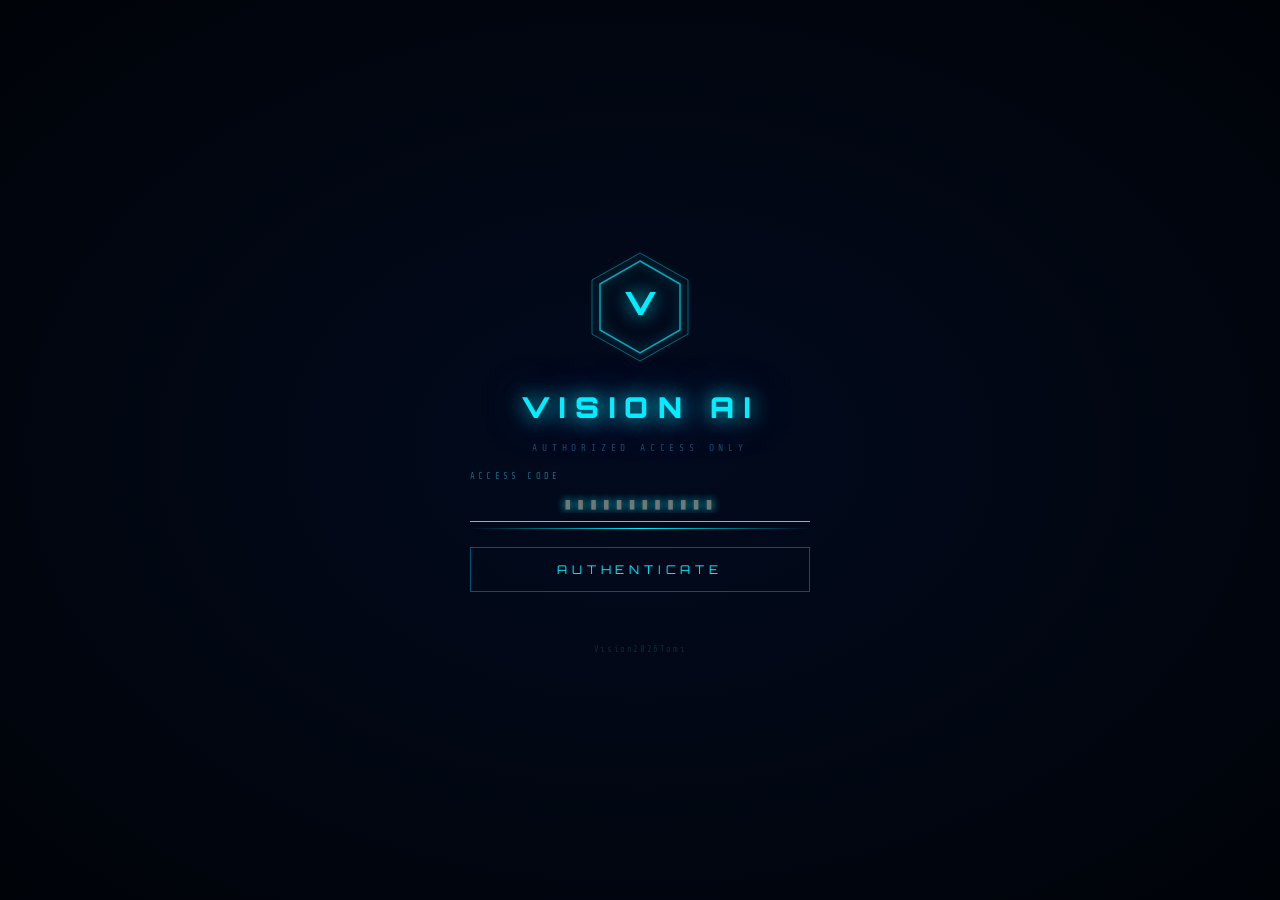
==== index.html @ b01fca4a "Vision AI v3.0" ====
<!DOCTYPE html>
<html lang="en">
<head>
<meta charset="UTF-8"/>
<meta name="viewport" content="width=device-width,initial-scale=1"/>
<meta name="theme-color" content="#00eeff"/>
<title>VISION AI — JARVIS</title>
<link rel="manifest" href="/manifest.json"/>
<link rel="preconnect" href="https://fonts.googleapis.com"/>
<link href="https://fonts.googleapis.com/css2?family=Orbitron:wght@400;700;900&family=Share+Tech+Mono&display=swap" rel="stylesheet"/>
<link rel="stylesheet" href="style.css"/>
</head>
<body>

<!-- LOCK SCREEN -->
<div id="lockScreen" class="lock">
  <canvas id="lockCanvas" class="lock-canvas"></canvas>
  <div class="lock-content">
    <div class="lock-hex-ring">
      <svg viewBox="0 0 120 120" width="120" height="120">
        <polygon points="60,6 108,33 108,87 60,114 12,87 12,33" fill="none" stroke="#00eeff" stroke-width="1" opacity="0.4"/>
        <polygon points="60,14 100,37 100,83 60,106 20,83 20,37" fill="none" stroke="#00eeff" stroke-width="1.5" opacity="0.7" style="filter:drop-shadow(0 0 6px #00eeff)"/>
        <text x="60" y="68" text-anchor="middle" fill="#00eeff" font-size="32" font-family="Orbitron" font-weight="900" style="filter:drop-shadow(0 0 10px #00eeff)">V</text>
      </svg>
    </div>
    <div class="lock-title">VISION AI</div>
    <div class="lock-sub">AUTHORIZED ACCESS ONLY</div>
    <div class="lock-field">
      <div class="lock-field-label">ACCESS CODE</div>
      <input type="password" id="codeInput" placeholder="▮▮▮▮▮▮▮▮▮▮▮▮" maxlength="20" onkeydown="if(event.key==='Enter')checkCode()"/>
      <div class="lock-field-line"></div>
    </div>
    <button class="lock-btn" onclick="checkCode()">
      <span class="lock-btn-text">AUTHENTICATE</span>
      <div class="lock-btn-scan"></div>
    </button>
    <div class="lock-error" id="lockError"></div>
    <div class="lock-hint">Vision2026Tomi</div>
  </div>
</div>

<!-- MAIN APP -->
<div id="app" class="app" style="display:none">

  <!-- Animated background -->
  <canvas id="bgCanvas" class="bg-canvas"></canvas>
  <div class="bg-overlay"></div>

  <!-- TOP BAR -->
  <header class="topbar">
    <div class="topbar-left">
      <div class="topbar-logo">
        <svg viewBox="0 0 40 40" width="36" height="36">
          <polygon points="20,2 36,11 36,29 20,38 4,29 4,11" fill="none" stroke="#00eeff" stroke-width="1.5" style="filter:drop-shadow(0 0 4px #00eeff)"/>
          <text x="20" y="26" text-anchor="middle" fill="#00eeff" font-size="14" font-family="Orbitron" font-weight="900">V</text>
        </svg>
      </div>
      <div>
        <div class="topbar-name">VISION AI</div>
        <div class="topbar-sub">TOMILOLA UNIT // v3.0</div>
      </div>
    </div>
    <div class="topbar-center">
      <div class="topbar-clock" id="clock">00:00:00</div>
      <div class="topbar-date" id="dateDisp">---</div>
    </div>
    <div class="topbar-right">
      <div class="topbar-pill" id="aiStatus">⚡ AI ONLINE</div>
      <div class="topbar-pill green" id="micStatus">🎤 MIC READY</div>
      <div class="topbar-stat" id="tbBatt">🔋 --%</div>
      <div class="topbar-stat" id="tbLat">⚡ --ms</div>
    </div>
  </header>

  <!-- MAIN LAYOUT: 3 columns -->
  <div class="layout">

    <!-- LEFT PANEL -->
    <aside class="panel-left">

      <!-- Vision Core -->
      <div class="core-section">
        <div class="core-wrap" id="visionCore" onclick="activateVision()">
          <div class="core-ring r1"></div>
          <div class="core-ring r2"></div>
          <div class="core-ring r3"></div>
          <div class="core-body">
            <div class="core-eyes">
              <div class="eye" id="eyeL"><div class="eyelid" id="elidL"></div><div class="pupil" id="pupL"></div></div>
              <div class="eye" id="eyeR"><div class="eyelid" id="elidR"></div><div class="pupil" id="pupR"></div></div>
            </div>
            <div class="core-bars" id="waveBars">
              <span></span><span></span><span></span><span></span><span></span><span></span><span></span>
            </div>
            <div class="core-status" id="coreStatus">STANDBY</div>
          </div>
        </div>
        <div class="core-btns">
          <button class="cbtn" id="micBtn" onclick="toggleListening()" title="Mic">🎤</button>
          <button class="cbtn" id="typeBtn" onclick="toggleTyping()" title="Type">⌨</button>
          <button class="cbtn" id="muteBtn" onclick="toggleMute()" title="Mute">🔊</button>
          <button class="cbtn" onclick="openHelp()" title="Help">❓</button>
        </div>
      </div>

      <!-- Vitals -->
      <div class="card">
        <div class="card-title">◈ SYSTEM VITALS</div>
        <div class="stat-row"><span>CPU TEMP</span><span class="sv cyan" id="cpuTemp">--°C</span></div>
        <div class="bar-wrap"><div class="bar cyan" id="cpuBar" style="width:0%"></div></div>
        <div class="stat-row"><span>HAND TEMP</span><span class="sv orange" id="handTemp">--°C</span></div>
        <div class="bar-wrap"><div class="bar orange" id="handBar" style="width:0%"></div></div>
        <div class="stat-row"><span>BATTERY</span><span class="sv green" id="battPct">--%</span></div>
        <div class="bar-wrap"><div class="bar green" id="battBar" style="width:0%"></div></div>
        <div class="stat-row"><span>MEMORY</span><span class="sv purple" id="heapMem">--MB</span></div>
        <div class="bar-wrap"><div class="bar purple" id="heapBar" style="width:0%"></div></div>
      </div>

      <!-- Mouse tracker -->
      <div class="card">
        <div class="card-title">◈ INPUT TRACKER</div>
        <div class="stat-row"><span>POSITION</span><span class="sv cyan" id="mxy">0 / 0</span></div>
        <div class="stat-row"><span>VELOCITY</span><span class="sv green" id="mvel">0 px/s</span></div>
        <div class="stat-row"><span>ACTIVITY</span><span class="sv orange" id="mact">IDLE</span></div>
        <div class="radar-box">
          <div class="radar-inner">
            <div class="radar-sweep"></div>
            <div class="radar-dot" id="radarDot"></div>
            <div class="radar-ring"></div>
            <div class="radar-ring r2"></div>
          </div>
        </div>
      </div>

    </aside>

    <!-- CENTER -->
    <main class="panel-center">

      <!-- Nav tabs -->
      <nav class="nav">
        <button class="ntab active" onclick="showTab('chat',this)">💬 CHAT</button>
        <button class="ntab" onclick="showTab('mainframe',this)">⚡ MAINFRAME</button>
        <button class="ntab" onclick="showTab('homework',this)">📚 HOMEWORK</button>
        <button class="ntab" onclick="showTab('browser',this)">🌐 BROWSER</button>
        <button class="ntab" onclick="showTab('scanner',this)">📷 SCANNER</button>
        <button class="ntab" onclick="showTab('memory',this)">🧠 MEMORY</button>
        <button class="ntab" onclick="showTab('code',this)">💻 CODE</button>
        <button class="ntab" onclick="showTab('notes',this)">📝 NOTES</button>
      </nav>

      <!-- TAB: CHAT -->
      <div class="tab active" id="tab-chat">
        <div class="chat-log" id="chatMessages">
          <div class="msg system"><span class="mwho">VISION</span><span class="mtext">System initialized. Click the core or speak to begin, Tomilola.</span></div>
        </div>
        <div class="chat-bottom">
          <div class="type-area" id="typeBox" style="display:none">
            <span class="type-arrow">▶</span>
            <input type="text" id="typeInput" placeholder="Type a command to Vision..." onkeydown="if(event.key==='Enter')sendTyped()"/>
            <button class="send-btn" onclick="sendTyped()">SEND ▶</button>
          </div>
          <div class="voice-status" id="voiceHint">🎤 Click the circle or press SPACE to activate Vision</div>
        </div>
      </div>

      <!-- TAB: MAINFRAME -->
      <div class="tab" id="tab-mainframe">
        <div class="mf-wrap">
          <div class="mf-top">
            <div class="mf-card"><div class="mf-label">AI ENGINE</div><div class="mf-val cyan" id="mfAI">GROQ LLAMA 3.1</div><div class="mf-sub">ONLINE</div></div>
            <div class="mf-card"><div class="mf-label">MEMORY CORE</div><div class="mf-val green" id="mfFacts">0 FACTS</div><div class="mf-sub">LEARNING</div></div>
            <div class="mf-card"><div class="mf-label">UPTIME</div><div class="mf-val orange" id="mfUptime">00:00:00</div><div class="mf-sub">ACTIVE</div></div>
            <div class="mf-card"><div class="mf-label">REQUESTS</div><div class="mf-val purple" id="mfReqs">0</div><div class="mf-sub">PROCESSED</div></div>
          </div>
          <div class="mf-mid">
            <div class="mf-panel">
              <div class="mf-panel-title">◈ LIVE DATA STREAM</div>
              <div class="mf-stream" id="mfStream"></div>
            </div>
            <div class="mf-panel">
              <div class="mf-panel-title">◈ NEURAL NETWORK</div>
              <canvas id="neuralCanvas" class="mf-canvas"></canvas>
              <div class="mf-mini-stats">
                <div class="mf-mrow"><span>NEURAL LOAD</span><span class="cyan" id="mfNeural">--</span></div>
                <div class="mf-mrow"><span>RESPONSE</span><span class="green" id="mfResp">--ms</span></div>
                <div class="mf-mrow"><span>ACCURACY</span><span class="orange">99.7%</span></div>
              </div>
            </div>
            <div class="mf-panel">
              <div class="mf-panel-title">◈ MATRIX</div>
              <canvas id="matrixCanvas" class="mf-canvas"></canvas>
            </div>
          </div>
          <div class="mf-bot">
            <div class="mf-panel">
              <div class="mf-panel-title">◈ DIAGNOSTICS</div>
              <div class="diag-grid">
                <div class="diag ok">VOICE <span>OK</span></div>
                <div class="diag ok">AI CORE <span>OK</span></div>
                <div class="diag ok">MEMORY <span>OK</span></div>
                <div class="diag ok">CAMERA <span>STANDBY</span></div>
                <div class="diag ok">NETWORK <span>ONLINE</span></div>
                <div class="diag ok">SECURITY <span>LOCKED</span></div>
              </div>
            </div>
            <div class="mf-panel">
              <div class="mf-panel-title">◈ QUICK COMMANDS</div>
              <div class="cmd-grid">
                <button class="cmd-btn" onclick="sendToVision('What time is it?')">⏰ TIME</button>
                <button class="cmd-btn" onclick="sendToVision('Tell me a joke')">😄 JOKE</button>
                <button class="cmd-btn" onclick="sendToVision('What is the weather today?')">🌤 WEATHER</button>
                <button class="cmd-btn" onclick="sendToVision('Give me a motivational quote')">💡 INSPIRE</button>
                <button class="cmd-btn" onclick="sendToVision('What can you do?')">🤖 ABILITIES</button>
                <button class="cmd-btn" onclick="sendToVision('Search for latest AI news')">🔍 NEWS</button>
              </div>
            </div>
          </div>
        </div>
      </div>

      <!-- TAB: HOMEWORK -->
      <div class="tab" id="tab-homework">
        <div class="hw-wrap">
          <div class="hw-header">
            <div class="hw-title">◈ VISION HOMEWORK AI</div>
            <div class="hw-sub">Upload image • paste text • drop file • share link</div>
          </div>
          <div class="hw-tabs">
            <button class="htab active" onclick="switchHwTab('text',this)">✏️ TYPE</button>
            <button class="htab" onclick="switchHwTab('image',this)">🖼 IMAGE</button>
            <button class="htab" onclick="switchHwTab('file',this)">📄 FILE</button>
            <button class="htab" onclick="switchHwTab('link',this)">🔗 LINK</button>
          </div>
          <div class="hw-panel active" id="hw-text">
            <textarea id="hwText" class="hw-textarea" placeholder="Paste your homework question here...&#10;Example: Solve for x: 2x + 5 = 13&#10;Example: Explain the causes of World War 1&#10;Example: Write a Python function that sorts a list"></textarea>
          </div>
          <div class="hw-panel" id="hw-image">
            <div class="hw-drop" id="hwDrop" ondrop="handleHwDrop(event)" ondragover="event.preventDefault()" onclick="$('hwImgInput').click()">
              <div class="hw-drop-icon">🖼</div>
              <div class="hw-drop-text">DROP IMAGE OR CLICK TO UPLOAD</div>
              <div class="hw-drop-sub">Take a photo of your homework — Vision will solve it</div>
              <input type="file" id="hwImgInput" accept="image/*" style="display:none" onchange="handleHwImage(event)"/>
            </div>
            <img id="hwImgPreview" style="display:none;max-width:100%;max-height:180px;border:1px solid rgba(0,200,255,0.3);margin-top:8px"/>
          </div>
          <div class="hw-panel" id="hw-file">
            <div class="hw-drop" onclick="$('hwFileInput').click()">
              <div class="hw-drop-icon">📄</div>
              <div class="hw-drop-text">CLICK TO UPLOAD FILE</div>
              <div class="hw-drop-sub">.txt .py .js .html .css .csv .json .md</div>
              <input type="file" id="hwFileInput" accept=".txt,.py,.js,.html,.css,.csv,.json,.md" style="display:none" onchange="handleHwFile(event)"/>
            </div>
            <div id="hwFileContent" class="hw-file-preview" style="display:none"></div>
          </div>
          <div class="hw-panel" id="hw-link">
            <div class="hw-link-row">
              <span>🔗</span>
              <input type="text" id="hwLink" class="hw-link-input" placeholder="Paste a URL or YouTube link..."/>
            </div>
          </div>
          <div class="hw-subjects">
            <span class="hw-subj-label">SUBJECT:</span>
            <button class="hsubj active" onclick="setSubject('auto',this)">🤖 AUTO</button>
            <button class="hsubj" onclick="setSubject('math',this)">🔢 MATH</button>
            <button class="hsubj" onclick="setSubject('science',this)">🔬 SCIENCE</button>
            <button class="hsubj" onclick="setSubject('english',this)">📖 ENGLISH</button>
            <button class="hsubj" onclick="setSubject('history',this)">🏛 HISTORY</button>
            <button class="hsubj" onclick="setSubject('code',this)">💻 CODING</button>
          </div>
          <div class="hw-actions">
            <button class="hbtn solve" onclick="solveHomework()">⚡ SOLVE</button>
            <button class="hbtn explain" onclick="explainHomework()">📖 EXPLAIN</button>
            <button class="hbtn check" onclick="checkHomework()">✅ CHECK</button>
            <button class="hbtn clear" onclick="clearHomework()">🗑 CLEAR</button>
          </div>
          <div class="hw-answer" id="hwAnswer" style="display:none">
            <div class="hw-answer-top">
              <span class="card-title">◈ VISION ANSWER</span>
              <button class="cbtn" onclick="copyAnswer()">📋 COPY</button>
              <button class="cbtn" onclick="speakAnswer()">🔊 READ</button>
            </div>
            <div id="hwAnswerText" class="hw-answer-body"></div>
          </div>
        </div>
      </div>

      <!-- TAB: BROWSER -->
      <div class="tab" id="tab-browser">
        <div class="browser-wrap">
          <div class="browser-bar">
            <button class="bbtn" onclick="browserBack()">◀</button>
            <button class="bbtn" onclick="browserForward()">▶</button>
            <button class="bbtn" onclick="browserRefresh()">⟳</button>
            <div class="url-wrap">
              <span class="url-lock">🔒</span>
              <input type="text" id="browserUrl" class="url-input" placeholder="Enter URL or search..." onkeydown="if(event.key==='Enter')browserGo()"/>
            </div>
            <button class="go-btn" onclick="browserGo()">GO</button>
          </div>
          <div class="browser-shortcuts">
            <button class="sc-btn" onclick="loadUrl('https://google.com')">Google</button>
            <button class="sc-btn" onclick="loadUrl('https://youtube.com')">YouTube</button>
            <button class="sc-btn" onclick="loadUrl('https://discord.com/app')">Discord</button>
            <button class="sc-btn" onclick="loadUrl('https://github.com')">GitHub</button>
            <button class="sc-btn" onclick="loadUrl('https://reddit.com')">Reddit</button>
            <button class="sc-btn" onclick="loadUrl('https://twitter.com')">Twitter/X</button>
          </div>
          <div class="browser-frame-wrap">
            <iframe id="browserFrame" class="browser-frame" src="about:blank" sandbox="allow-scripts allow-same-origin allow-forms allow-popups allow-top-navigation"></iframe>
            <div class="browser-blocked" id="browserBlocked" style="display:none">
              <div class="blocked-icon">🔒</div>
              <div class="blocked-title">SITE BLOCKED EMBEDDING</div>
              <div class="blocked-msg">Opening in new tab...</div>
            </div>
          </div>
        </div>
      </div>

      <!-- TAB: SCANNER -->
      <div class="tab" id="tab-scanner">
        <div class="scanner-wrap">
          <div class="scanner-view">
            <video id="cameraFeed" autoplay playsinline muted></video>
            <div class="scan-overlay">
              <div class="scan-line" id="scanLine"></div>
              <div class="sc-corner tl"></div><div class="sc-corner tr"></div>
              <div class="sc-corner bl"></div><div class="sc-corner br"></div>
              <div class="scan-cross"></div>
            </div>
            <div class="cam-off" id="camOff">SCANNER OFFLINE<br><small>Click ACTIVATE</small></div>
          </div>
          <div class="scanner-controls">
            <button class="action-btn" id="camBtn" onclick="toggleCamera()">⚡ ACTIVATE SCANNER</button>
            <button class="action-btn" onclick="analyzeScene()">🔍 ANALYZE SCENE</button>
            <button class="action-btn" onclick="captureSnapshot()">📸 SNAPSHOT</button>
          </div>
          <div class="scan-result" id="scanResult">
            <div class="card-title">◈ SCAN ANALYSIS</div>
            <p id="scanResultText">No analysis yet. Activate scanner and click Analyze Scene.</p>
          </div>
        </div>
      </div>

      <!-- TAB: MEMORY -->
      <div class="tab" id="tab-memory">
        <div class="memory-wrap">
          <div class="mem-stats-box" id="memStats">Loading memory core...</div>
          <div class="mem-facts-list" id="memFacts"></div>
        </div>
      </div>

      <!-- TAB: CODE -->
      <div class="tab" id="tab-code">
        <div class="code-wrap">
          <div class="code-toolbar">
            <span class="card-title">◈ CODE EXECUTOR</span>
            <button class="action-btn" onclick="runCode()">▶ RUN</button>
            <button class="action-btn" onclick="clearCode()">🗑 CLEAR</button>
            <button class="action-btn" onclick="askVisionCode()">🤖 ASK VISION</button>
          </div>
          <textarea id="codeEditor" class="code-editor" placeholder="# Write Python code here...&#10;print('Hello from Vision AI')&#10;result = 2 ** 32&#10;print(f'2^32 = {result}')"></textarea>
          <div class="code-out-wrap">
            <div class="card-title">◈ OUTPUT</div>
            <div id="codeOutput" class="code-output">Ready to execute...</div>
          </div>
        </div>
      </div>

      <!-- TAB: NOTES -->
      <div class="tab" id="tab-notes">
        <div class="notes-wrap">
          <div class="notes-toolbar">
            <span class="card-title">◈ VISION NOTEPAD</span>
            <button class="action-btn" onclick="saveNote()">💾 SAVE</button>
            <button class="action-btn" onclick="clearNote()">🗑 CLEAR</button>
          </div>
          <textarea id="notepad" class="notepad" placeholder="Type notes here... Vision can read these if you ask."></textarea>
        </div>
      </div>

    </main>

    <!-- RIGHT PANEL -->
    <aside class="panel-right">

      <!-- Environment -->
      <div class="card">
        <div class="card-title">◈ ENVIRONMENT</div>
        <div class="stat-row"><span>LOCATION</span><span class="sv cyan" id="loc">DETECTING</span></div>
        <div class="stat-row"><span>TIMEZONE</span><span class="sv" id="tz">--</span></div>
        <div class="stat-row"><span>SCREEN</span><span class="sv" id="scr">--</span></div>
        <div class="stat-row"><span>PLATFORM</span><span class="sv" id="plat">--</span></div>
        <div class="stat-row"><span>BROWSER</span><span class="sv" id="brow">--</span></div>
      </div>

      <!-- Network -->
      <div class="card">
        <div class="card-title">◈ NETWORK</div>
        <div class="stat-row"><span>STATUS</span><span class="sv green" id="netStat">ONLINE</span></div>
        <div class="stat-row"><span>TYPE</span><span class="sv" id="netType">--</span></div>
        <div class="stat-row"><span>LATENCY</span><span class="sv cyan" id="netLat">-- ms</span></div>
        <div class="stat-row"><span>SERVER</span><span class="sv green" id="srvStat">--</span></div>
        <canvas id="latencyCanvas" class="latency-graph"></canvas>
      </div>

      <!-- Quick actions -->
      <div class="card">
        <div class="card-title">◈ QUICK ACTIONS</div>
        <div class="qa-grid">
          <button class="qa-btn" onclick="quickAction('weather')">🌤 Weather</button>
          <button class="qa-btn" onclick="quickAction('time')">🕐 Time</button>
          <button class="qa-btn" onclick="quickAction('joke')">😄 Joke</button>
          <button class="qa-btn" onclick="quickAction('news')">📰 News</button>
          <button class="qa-btn" onclick="quickAction('math')">🔢 Math</button>
          <button class="qa-btn" onclick="quickAction('idea')">💡 Idea</button>
        </div>
      </div>

      <!-- Activity log -->
      <div class="card">
        <div class="card-title">◈ ACTIVITY LOG</div>
        <div class="log-list" id="activityLog">
          <div class="log-item">System boot complete</div>
          <div class="log-item">Vision AI initialized</div>
        </div>
      </div>

    </aside>

  </div><!-- end layout -->

  <!-- HELP PANEL -->
  <div class="help-overlay" id="helpOverlay" onclick="closeHelp()"></div>
  <div class="help-panel" id="helpPanel">
    <button class="help-close" onclick="closeHelp()">✕ CLOSE</button>
    <h2>◈ VISION COMMAND GUIDE</h2>
    <div class="hs"><h3>🎤 Voice</h3><p>Vision listens automatically after activation. Just speak.</p></div>
    <div class="hs"><h3>⌨️ Typing</h3><p>Press <b>T</b> or click ⌨ to type. Press Enter to send.</p></div>
    <div class="hs"><h3>🌐 Browser</h3><p>Built-in browser. Some sites block embedding — they open in a new tab.</p></div>
    <div class="hs"><h3>📷 Scanner</h3><p>Activate camera, then click Analyze Scene for Vision to describe what it sees.</p></div>
    <div class="hs"><h3>📚 Homework</h3><p>Upload a photo of your homework or type the question. Vision solves it.</p></div>
    <div class="hs"><h3>⌨️ Shortcuts</h3><p><b>Space</b> — activate<br><b>T</b> — type mode<br><b>M</b> — mute<br><b>H</b> — help<br><b>Esc</b> — close</p></div>
  </div>

  <!-- Status bar -->
  <div class="statusbar">
    <span>VISION AI v3.0</span>
    <span>//</span>
    <span>TOMILOLA UNIT</span>
    <span>//</span>
    <span id="sbStatus">ALL SYSTEMS NOMINAL</span>
    <span>//</span>
    <span>GROQ LLAMA 3.1</span>
    <span>//</span>
    <span id="sbTime">--:--:--</span>
  </div>

  <canvas id="cameraCanvas" style="display:none"></canvas>

</div><!-- end app -->

<script src="vision.js"></script>
</body>
</html>
---- style.css ----
﻿*{margin:0;padding:0;box-sizing:border-box}
body{font-family:'Share Tech Mono','Courier New',monospace;background:#000510;color:#8ab4cc;height:100vh;overflow:hidden;user-select:none}
.bg-canvas{position:fixed;inset:0;z-index:0;pointer-events:none}
.bg-overlay{position:fixed;inset:0;z-index:1;pointer-events:none;background:radial-gradient(ellipse at center,transparent 30%,rgba(0,0,0,0.7) 100%)}
.lock{position:fixed;inset:0;z-index:9999;background:radial-gradient(ellipse at center,#020a1e 0%,#000308 100%);display:flex;align-items:center;justify-content:center;flex-direction:column}
.lock-canvas{position:absolute;inset:0;pointer-events:none}
.lock-content{position:relative;z-index:2;display:flex;flex-direction:column;align-items:center;gap:18px;width:340px}
.lock-hex-ring{animation:hex-spin 8s linear infinite}
@keyframes hex-spin{to{transform:rotate(360deg)}}
.lock-title{font-family:Orbitron,monospace;font-size:1.8rem;font-weight:900;letter-spacing:.6rem;color:#00eeff;text-shadow:0 0 20px #00eeff,0 0 40px rgba(0,150,255,0.5)}
.lock-sub{font-size:.6rem;letter-spacing:.3rem;color:#1a4a6a}
.lock-field{width:100%;display:flex;flex-direction:column;gap:6px}
.lock-field-label{font-size:.55rem;letter-spacing:.2rem;color:#1a6a8a}
.lock-field input{background:transparent;border:none;border-bottom:1px solid rgba(0,200,255,0.3);color:#00eeff;font-family:'Share Tech Mono',monospace;font-size:1rem;letter-spacing:.2rem;padding:8px 0;outline:none;width:100%;text-align:center}
.lock-field input:focus{border-bottom-color:#00eeff;text-shadow:0 0 8px #00eeff}
.lock-field-line{height:1px;background:linear-gradient(90deg,transparent,#00eeff,transparent);animation:line-scan 2s ease-in-out infinite}
@keyframes line-scan{0%,100%{opacity:0.3}50%{opacity:1}}
.lock-btn{position:relative;width:100%;padding:14px;background:transparent;border:1px solid rgba(0,200,255,0.4);color:#00eeff;font-family:Orbitron,monospace;font-size:.75rem;letter-spacing:.3rem;cursor:pointer;overflow:hidden;transition:all .3s}
.lock-btn:hover{background:rgba(0,200,255,0.08);box-shadow:0 0 30px rgba(0,200,255,0.3),inset 0 0 20px rgba(0,200,255,0.05)}
.lock-btn-scan{position:absolute;top:0;left:-100%;width:100%;height:100%;background:linear-gradient(90deg,transparent,rgba(0,200,255,0.2),transparent);animation:btn-scan 2s linear infinite}
@keyframes btn-scan{to{left:100%}}
.lock-error{color:#ff3355;font-size:.7rem;letter-spacing:.1rem;min-height:16px}
.lock-hint{font-size:.55rem;color:#0a2a3a;letter-spacing:.1rem}
.app{position:relative;width:100vw;height:100vh;display:grid;grid-template-rows:52px 1fr 20px;grid-template-areas:'tb tb tb' 'la ct ra' 'sb sb sb';z-index:2;background:radial-gradient(ellipse at 25% 20%,#001535 0%,#000820 50%,#000510 100%)}
.topbar{grid-area:tb;display:flex;align-items:center;justify-content:space-between;padding:0 20px;background:linear-gradient(90deg,rgba(0,5,18,0.99),rgba(0,20,60,0.97),rgba(0,5,18,0.99));border-bottom:1px solid rgba(0,200,255,0.5);box-shadow:0 0 40px rgba(0,120,255,0.2),0 2px 0 rgba(0,200,255,0.3);z-index:10}
.topbar-left{display:flex;align-items:center;gap:12px}
.topbar-logo{filter:drop-shadow(0 0 6px #00eeff)}
.topbar-name{font-family:Orbitron,monospace;font-size:.8rem;font-weight:900;letter-spacing:.35rem;color:#00eeff;text-shadow:0 0 15px #00eeff}
.topbar-sub{font-size:.5rem;letter-spacing:.15rem;color:#1a5a7a}
.topbar-center{display:flex;flex-direction:column;align-items:center}
.topbar-clock{font-family:Orbitron,monospace;font-size:1.6rem;font-weight:700;letter-spacing:.4rem;color:#00eeff;text-shadow:0 0 20px #00eeff,0 0 40px rgba(0,150,255,0.4);animation:clk-flicker 15s ease-in-out infinite}
@keyframes clk-flicker{0%,93%,100%{opacity:1}94%,96%{opacity:0.5}}
.topbar-date{font-size:.52rem;letter-spacing:.15rem;color:#1a6a8a}
.topbar-right{display:flex;align-items:center;gap:10px}
.topbar-pill{font-size:.58rem;letter-spacing:.12rem;padding:4px 10px;border:1px solid rgba(0,200,255,0.35);color:#00bbdd;background:rgba(0,100,200,0.1)}
.topbar-pill.green{border-color:rgba(0,255,136,0.35);color:#00cc77;background:rgba(0,200,100,0.08)}
.topbar-stat{font-size:.58rem;letter-spacing:.08rem;color:#2a7a9a}
.layout{grid-area:la / la / ra / ra;display:grid;grid-template-columns:240px 1fr 240px;height:calc(100vh - 72px);overflow:hidden}
.panel-left,.panel-right{display:flex;flex-direction:column;gap:8px;padding:10px 8px;overflow-y:auto;overflow-x:hidden}
.panel-left{background:linear-gradient(180deg,rgba(0,8,25,0.97),rgba(0,4,15,0.99));border-right:1px solid rgba(0,200,255,0.25);box-shadow:3px 0 25px rgba(0,80,200,0.1)}
.panel-right{background:linear-gradient(180deg,rgba(0,8,25,0.97),rgba(0,4,15,0.99));border-left:1px solid rgba(0,200,255,0.25);box-shadow:-3px 0 25px rgba(0,80,200,0.1)}
.card{background:linear-gradient(135deg,rgba(0,18,50,0.92),rgba(0,10,32,0.96));border:1px solid rgba(0,200,255,0.25);padding:10px 12px;position:relative;flex-shrink:0}
.card::before,.card::after{content:'';position:absolute;width:8px;height:8px;border-color:#00eeff;border-style:solid;opacity:.6}
.card::before{top:0;left:0;border-width:2px 0 0 2px}
.card::after{bottom:0;right:0;border-width:0 2px 2px 0}
.card-title{font-size:.6rem;letter-spacing:.18rem;color:#00eeff;text-shadow:0 0 8px #00eeff;margin-bottom:10px;display:block}
.stat-row{display:flex;justify-content:space-between;font-size:.64rem;letter-spacing:.04rem;color:#3a7a9a;margin-bottom:3px}
.sv{color:#c0e0ff;font-weight:700}
.sv.cyan{color:#00eeff;text-shadow:0 0 6px #00eeff}
.sv.green{color:#00ff88;text-shadow:0 0 6px #00ff88}
.sv.orange{color:#ff8800;text-shadow:0 0 6px #ff8800}
.sv.purple{color:#aa00ff;text-shadow:0 0 6px #aa00ff}
.bar-wrap{height:3px;background:rgba(0,200,255,0.08);margin-bottom:8px;overflow:hidden;border-radius:2px}
.bar{height:100%;border-radius:2px;transition:width .5s ease}
.bar.cyan{background:linear-gradient(90deg,#0055ff,#00eeff);box-shadow:0 0 6px #00eeff}
.bar.green{background:linear-gradient(90deg,#008844,#00ff88);box-shadow:0 0 6px #00ff88}
.bar.orange{background:linear-gradient(90deg,#884400,#ff8800);box-shadow:0 0 6px #ff8800}
.bar.purple{background:linear-gradient(90deg,#550088,#aa00ff);box-shadow:0 0 6px #aa00ff}
.core-section{display:flex;flex-direction:column;align-items:center;gap:10px;padding:12px 0}
.core-wrap{position:relative;width:160px;height:160px;display:flex;align-items:center;justify-content:center;cursor:pointer}
.core-ring{position:absolute;border-radius:50%;border:1px solid rgba(0,200,255,0.15);animation:ring-spin linear infinite}
.core-ring.r1{width:160px;height:160px;border-top-color:#00eeff;animation-duration:4s;box-shadow:0 0 10px rgba(0,200,255,0.2)}
.core-ring.r2{width:185px;height:185px;border-right-color:#aa00ff;animation-duration:7s;animation-direction:reverse;box-shadow:0 0 8px rgba(170,0,255,0.15)}
.core-ring.r3{width:210px;height:210px;border-bottom-color:rgba(0,200,255,0.3);animation-duration:12s}
@keyframes ring-spin{to{transform:rotate(360deg)}}
.core-body{width:130px;height:130px;border-radius:50%;background:radial-gradient(circle at 35% 35%,#001535,#000308);border:2px solid rgba(0,200,255,0.6);box-shadow:0 0 40px rgba(0,120,255,0.3),0 0 80px rgba(0,80,200,0.15),inset 0 0 30px rgba(0,100,200,0.1);display:flex;flex-direction:column;align-items:center;justify-content:center;gap:8px;transition:all .3s;animation:core-pulse 4s ease-in-out infinite}
@keyframes core-pulse{0%,100%{box-shadow:0 0 40px rgba(0,120,255,0.3),0 0 80px rgba(0,80,200,0.15),inset 0 0 30px rgba(0,100,200,0.1)}50%{box-shadow:0 0 60px rgba(0,180,255,0.45),0 0 120px rgba(0,120,255,0.22),inset 0 0 40px rgba(0,150,255,0.15)}}
.core-wrap:hover .core-body{border-color:#00eeff;box-shadow:0 0 70px rgba(0,200,255,0.5),0 0 140px rgba(0,150,255,0.25),inset 0 0 50px rgba(0,200,255,0.15)}
.core-wrap.listening .core-body{border-color:#00ff88;box-shadow:0 0 55px rgba(0,255,136,0.4),0 0 110px rgba(0,200,100,0.2),inset 0 0 35px rgba(0,255,136,0.1)}
.core-wrap.thinking .core-body{border-color:#ff8800;box-shadow:0 0 55px rgba(255,136,0,0.4),0 0 110px rgba(200,100,0,0.2),inset 0 0 35px rgba(255,136,0,0.1)}
.core-wrap.speaking .core-body{border-color:#aa00ff;box-shadow:0 0 55px rgba(170,0,255,0.4),0 0 110px rgba(120,0,200,0.2),inset 0 0 35px rgba(170,0,255,0.1)}
.core-eyes{display:flex;gap:12px}
.eye{width:38px;height:38px;border-radius:50%;background:radial-gradient(circle at 40% 40%,#001228,#000208);border:2px solid rgba(0,200,255,0.65);display:flex;align-items:center;justify-content:center;position:relative;overflow:hidden;box-shadow:0 0 12px rgba(0,200,255,0.35),inset 0 0 8px rgba(0,100,200,0.15)}
.eyelid{position:absolute;top:-100%;left:0;width:100%;height:100%;background:radial-gradient(circle at 40% 40%,#001228,#000208);border-radius:50%;z-index:5;transition:top .08s ease-in}
.eye.blinking .eyelid{top:0}
.pupil{width:18px;height:18px;border-radius:50%;background:radial-gradient(circle at 35% 35%,#00eeff,#0044aa);box-shadow:0 0 12px #00eeff,0 0 24px rgba(0,200,255,0.5);transition:transform .1s ease;position:relative;z-index:2}
.pupil::after{content:'';position:absolute;top:3px;left:3px;width:5px;height:5px;border-radius:50%;background:rgba(255,255,255,0.55)}
.core-bars{display:flex;align-items:center;gap:2px;height:16px}
.core-bars span{display:block;width:3px;height:3px;background:rgba(0,200,255,0.3);border-radius:1px}
.core-bars.active span{animation:bar-wave .5s ease-in-out infinite;background:#00eeff;box-shadow:0 0 5px #00eeff}
.core-bars.active span:nth-child(1){animation-delay:0s}
.core-bars.active span:nth-child(2){animation-delay:.07s}
.core-bars.active span:nth-child(3){animation-delay:.14s}
.core-bars.active span:nth-child(4){animation-delay:.21s}
.core-bars.active span:nth-child(5){animation-delay:.14s}
.core-bars.active span:nth-child(6){animation-delay:.07s}
.core-bars.active span:nth-child(7){animation-delay:0s}
@keyframes bar-wave{0%,100%{height:3px}50%{height:14px}}
.core-status{font-size:.5rem;letter-spacing:.2rem;color:rgba(0,200,255,0.6);text-shadow:0 0 6px #00eeff}
.core-btns{display:flex;gap:6px;flex-wrap:wrap;justify-content:center}
.cbtn{background:linear-gradient(135deg,rgba(0,18,50,0.9),rgba(0,10,32,0.95));border:1px solid rgba(0,200,255,0.28);color:#00aacc;font-size:.75rem;padding:5px 10px;cursor:pointer;transition:all .2s;font-family:'Share Tech Mono',monospace}
.cbtn:hover{background:rgba(0,80,200,0.2);color:#00eeff;border-color:#00eeff;box-shadow:0 0 12px rgba(0,200,255,0.25)}
.cbtn.active{background:rgba(0,255,136,0.12);border-color:#00ff88;color:#00ff88;box-shadow:0 0 12px rgba(0,255,136,0.25)}
.radar-box{display:flex;justify-content:center;margin-top:8px}
.radar-inner{position:relative;width:80px;height:80px;border-radius:50%;border:1px solid rgba(0,200,255,0.3);background:radial-gradient(circle,rgba(0,200,255,0.05),transparent 70%);overflow:hidden}
.radar-ring{position:absolute;inset:15%;border-radius:50%;border:1px solid rgba(0,200,255,0.15)}
.radar-ring.r2{inset:35%}
.radar-sweep{position:absolute;top:0;left:50%;width:50%;height:50%;transform-origin:bottom left;background:conic-gradient(from 0deg,transparent 75%,rgba(0,200,255,0.4));animation:radar-spin 3s linear infinite}
@keyframes radar-spin{to{transform:rotate(360deg)}}
.radar-dot{position:absolute;width:5px;height:5px;background:#00ff88;border-radius:50%;box-shadow:0 0 6px #00ff88;transform:translate(-50%,-50%);transition:left .08s,top .08s}
.panel-center{display:flex;flex-direction:column;overflow:hidden;background:radial-gradient(ellipse at center,rgba(0,60,180,0.04) 0%,transparent 70%)}
.nav{display:flex;background:linear-gradient(180deg,rgba(0,5,18,0.99),rgba(0,3,12,0.99));border-bottom:1px solid rgba(0,200,255,0.4);box-shadow:0 4px 30px rgba(0,80,200,0.15);flex-shrink:0;overflow-x:auto}
.ntab{background:none;border:none;border-right:1px solid rgba(0,200,255,0.1);color:#2a6a8a;font-family:'Share Tech Mono',monospace;font-size:.6rem;letter-spacing:.1rem;padding:0 14px;height:36px;cursor:pointer;transition:all .2s;white-space:nowrap;flex-shrink:0}
.ntab:hover{color:#00eeff;background:rgba(0,200,255,0.06);text-shadow:0 0 8px #00eeff}
.ntab.active{color:#00eeff;background:linear-gradient(180deg,rgba(0,80,200,0.18),rgba(0,200,255,0.05));border-bottom:2px solid #00eeff;text-shadow:0 0 10px #00eeff;box-shadow:0 0 15px rgba(0,200,255,0.12)}
.tab{display:none;flex:1;overflow:hidden;flex-direction:column}
.tab.active{display:flex}
.chat-log{flex:1;overflow-y:auto;padding:14px;display:flex;flex-direction:column;gap:10px;background:linear-gradient(180deg,rgba(0,3,12,0.5),rgba(0,6,20,0.7))}
.msg{display:flex;flex-direction:column;gap:4px;padding:10px 14px;max-width:88%}
.msg.system{background:rgba(0,80,160,0.1);border:1px solid rgba(0,200,255,0.18);align-self:center;max-width:100%;text-align:center}
.msg.user{background:linear-gradient(135deg,rgba(0,80,40,0.45),rgba(0,50,28,0.35));border-left:3px solid #00ff88;box-shadow:0 0 18px rgba(0,200,100,0.08);align-self:flex-end;animation:msg-in .3s ease-out}
.msg.ai{background:linear-gradient(135deg,rgba(0,40,100,0.45),rgba(0,25,70,0.35));border-left:3px solid #00eeff;box-shadow:0 0 18px rgba(0,120,255,0.1);align-self:flex-start;animation:msg-in .3s ease-out}
@keyframes msg-in{from{opacity:0;transform:translateY(8px)}to{opacity:1;transform:translateY(0)}}
.msg.user .mwho{color:#00ff88;text-shadow:0 0 6px #00ff88}
.msg.ai .mwho{color:#00eeff;text-shadow:0 0 6px #00eeff}
.msg.system .mwho{color:#4a8aaa}
.mwho{font-size:.6rem;letter-spacing:.15rem;font-weight:700;margin-bottom:3px;display:block}
.mtext{font-size:.82rem;color:#c0e0ff;line-height:1.7}
.msg.system .mtext{color:#4a8aaa;font-size:.75rem}
.chat-bottom{flex-shrink:0;padding:10px 14px;border-top:1px solid rgba(0,200,255,0.2);background:rgba(0,3,12,0.9)}
.type-area{display:flex;align-items:center;gap:8px;background:linear-gradient(90deg,rgba(0,12,40,0.95),rgba(0,8,30,0.98));border:1px solid rgba(0,200,255,0.45);padding:8px 12px;box-shadow:0 0 20px rgba(0,80,200,0.12)}
.type-arrow{color:#00eeff;font-size:.9rem}
.type-area input{flex:1;background:none;border:none;color:#00eeff;font-family:'Share Tech Mono',monospace;font-size:.85rem;outline:none;letter-spacing:.04rem}
.type-area input::placeholder{color:#1a4a6a}
.send-btn{background:linear-gradient(135deg,rgba(0,80,200,0.4),rgba(0,180,255,0.25));border:1px solid #00eeff;color:#00eeff;font-family:'Share Tech Mono',monospace;font-size:.65rem;letter-spacing:.1rem;padding:6px 14px;cursor:pointer;transition:all .2s;white-space:nowrap;box-shadow:0 0 12px rgba(0,200,255,0.25)}
.send-btn:hover{background:linear-gradient(135deg,rgba(0,120,255,0.5),rgba(0,220,255,0.35));box-shadow:0 0 22px rgba(0,220,255,0.45)}
.voice-status{font-size:.6rem;letter-spacing:.1rem;color:#1a5a7a;margin-top:6px;text-align:center}
.statusbar{grid-area:sb;display:flex;align-items:center;justify-content:center;gap:12px;background:rgba(0,3,12,0.98);border-top:1px solid rgba(0,200,255,0.25);font-size:.5rem;letter-spacing:.18rem;color:#1a5a7a;box-shadow:0 -2px 20px rgba(0,80,200,0.08);z-index:10}
.mf-wrap{display:flex;flex-direction:column;gap:8px;padding:12px;overflow-y:auto;flex:1}
.mf-top{display:grid;grid-template-columns:repeat(4,1fr);gap:8px;flex-shrink:0}
.mf-card{background:linear-gradient(135deg,rgba(0,18,50,0.92),rgba(0,10,32,0.96));border:1px solid rgba(0,200,255,0.28);padding:12px;text-align:center;position:relative;overflow:hidden}
.mf-card::before{content:'';position:absolute;top:0;left:-100%;width:100%;height:2px;background:linear-gradient(90deg,transparent,#00eeff,transparent);animation:card-scan 3s linear infinite}
@keyframes card-scan{to{left:100%}}
.mf-label{font-size:.52rem;letter-spacing:.18rem;color:#2a6a8a;margin-bottom:6px}
.mf-val{font-family:Orbitron,monospace;font-size:.9rem;font-weight:700;letter-spacing:.08rem;margin-bottom:4px}
.mf-val.cyan{color:#00eeff;text-shadow:0 0 10px #00eeff}
.mf-val.green{color:#00ff88;text-shadow:0 0 10px #00ff88}
.mf-val.orange{color:#ff8800;text-shadow:0 0 10px #ff8800}
.mf-val.purple{color:#aa00ff;text-shadow:0 0 10px #aa00ff}
.mf-sub{font-size:.48rem;letter-spacing:.15rem;color:#1a4a6a}
.mf-mid{display:grid;grid-template-columns:1fr 1fr 1fr;gap:8px;flex:1;min-height:180px}
.mf-panel{background:linear-gradient(135deg,rgba(0,12,38,0.92),rgba(0,6,22,0.96));border:1px solid rgba(0,200,255,0.22);padding:10px;display:flex;flex-direction:column;overflow:hidden}
.mf-panel-title{font-size:.58rem;letter-spacing:.18rem;color:#00eeff;text-shadow:0 0 6px #00eeff;margin-bottom:8px;flex-shrink:0}
.mf-stream{flex:1;overflow:hidden;font-size:.6rem;line-height:1.6;color:#0a3a2a}
.mf-stream-line{color:#00ff88;animation:stream-fade 5s ease-out forwards}
@keyframes stream-fade{0%{color:#00ff88;opacity:1}100%{color:#052a18;opacity:0.3}}
.mf-canvas{width:100%;flex:1;display:block;min-height:80px}
.mf-mini-stats{flex-shrink:0;margin-top:6px;display:flex;flex-direction:column;gap:3px}
.mf-mrow{display:flex;justify-content:space-between;font-size:.6rem;color:#2a6a8a}
.mf-mrow .cyan{color:#00eeff}.mf-mrow .green{color:#00ff88}.mf-mrow .orange{color:#ff8800}
.mf-bot{display:grid;grid-template-columns:1fr 1fr;gap:8px;flex-shrink:0}
.diag-grid{display:grid;grid-template-columns:repeat(3,1fr);gap:5px;margin-top:6px}
.diag{font-size:.58rem;letter-spacing:.05rem;color:#2a6a8a;padding:5px 6px;border:1px solid rgba(0,200,255,0.08);display:flex;justify-content:space-between}
.diag.ok span{color:#00ff88}
.cmd-grid{display:grid;grid-template-columns:repeat(3,1fr);gap:5px;margin-top:6px}
.cmd-btn{background:linear-gradient(135deg,rgba(0,15,45,0.88),rgba(0,8,28,0.92));border:1px solid rgba(0,200,255,0.18);color:#3a8aaa;font-family:'Share Tech Mono',monospace;font-size:.58rem;letter-spacing:.06rem;padding:7px 4px;cursor:pointer;transition:all .2s;text-align:center}
.cmd-btn:hover{color:#00eeff;border-color:#00eeff;background:rgba(0,60,160,0.3);box-shadow:0 0 10px rgba(0,200,255,0.2)}
.qa-grid{display:grid;grid-template-columns:1fr 1fr;gap:5px}
.qa-btn{background:linear-gradient(135deg,rgba(0,15,45,0.88),rgba(0,8,28,0.92));border:1px solid rgba(0,200,255,0.18);color:#3a8aaa;font-family:'Share Tech Mono',monospace;font-size:.6rem;letter-spacing:.06rem;padding:7px 4px;cursor:pointer;transition:all .2s;text-align:center}
.qa-btn:hover{color:#00eeff;border-color:#00eeff;background:rgba(0,60,160,0.3);box-shadow:0 0 10px rgba(0,200,255,0.2)}
.log-list{display:flex;flex-direction:column;gap:3px;max-height:120px;overflow-y:auto}
.log-item{font-size:.6rem;color:#1a6a4a;letter-spacing:.04rem;padding:2px 0;border-bottom:1px solid rgba(0,200,255,0.05)}
.log-item::before{content:'▸ ';color:#00eeff}
.latency-graph{width:100%;height:38px;display:block;margin-top:6px}
.action-btn{background:linear-gradient(135deg,rgba(0,18,50,0.88),rgba(0,10,32,0.92));border:1px solid rgba(0,200,255,0.3);color:#00aacc;font-family:'Share Tech Mono',monospace;font-size:.62rem;letter-spacing:.1rem;padding:7px 14px;cursor:pointer;transition:all .2s}
.action-btn:hover{background:rgba(0,70,180,0.3);color:#00eeff;border-color:#00eeff;box-shadow:0 0 14px rgba(0,200,255,0.25)}
::-webkit-scrollbar{width:4px;height:4px}
::-webkit-scrollbar-track{background:rgba(0,3,10,0.8)}
::-webkit-scrollbar-thumb{background:linear-gradient(180deg,#0055ff,#00eeff);border-radius:2px;box-shadow:0 0 5px #00eeff}
.hw-wrap{display:flex;flex-direction:column;gap:10px;padding:14px;overflow-y:auto;flex:1}
.hw-header{text-align:center;padding:8px 0}
.hw-title{font-family:Orbitron,monospace;font-size:.9rem;letter-spacing:.25rem;color:#00eeff;text-shadow:0 0 15px #00eeff,0 0 30px rgba(0,150,255,0.4);margin-bottom:4px}
.hw-sub{font-size:.62rem;color:#2a6a8a;letter-spacing:.08rem}
.hw-tabs{display:flex;gap:6px;flex-shrink:0}
.htab{background:linear-gradient(135deg,rgba(0,15,45,0.88),rgba(0,8,28,0.92));border:1px solid rgba(0,200,255,0.18);color:#3a8aaa;font-family:'Share Tech Mono',monospace;font-size:.62rem;letter-spacing:.1rem;padding:7px 16px;cursor:pointer;transition:all .2s}
.htab.active{background:linear-gradient(135deg,rgba(0,60,160,0.4),rgba(0,180,255,0.15));border-color:#00eeff;color:#00eeff;box-shadow:0 0 14px rgba(0,200,255,0.2)}
.hw-panel{display:none;flex-direction:column;gap:8px}
.hw-panel.active{display:flex}
.hw-textarea{background:rgba(0,3,12,0.95);border:1px solid rgba(0,200,255,0.22);color:#c0e0ff;font-family:'Share Tech Mono',monospace;font-size:.8rem;padding:12px;resize:none;outline:none;line-height:1.7;min-height:120px;width:100%}
.hw-textarea:focus{border-color:rgba(0,200,255,0.55);box-shadow:0 0 18px rgba(0,150,255,0.12)}
.hw-drop{border:2px dashed rgba(0,200,255,0.28);padding:28px;text-align:center;cursor:pointer;transition:all .2s;background:rgba(0,200,255,0.02)}
.hw-drop:hover{border-color:#00eeff;background:rgba(0,200,255,0.07);box-shadow:0 0 25px rgba(0,200,255,0.1)}
.hw-drop-icon{font-size:2.2rem;margin-bottom:8px}
.hw-drop-text{font-size:.72rem;letter-spacing:.15rem;color:#00eeff;text-shadow:0 0 6px #00eeff;margin-bottom:5px}
.hw-drop-sub{font-size:.62rem;color:#2a6a8a}
.hw-file-preview{background:rgba(0,3,10,0.95);border:1px solid rgba(0,200,255,0.15);padding:10px;font-family:'Share Tech Mono',monospace;font-size:.7rem;color:#00ff88;max-height:140px;overflow-y:auto;white-space:pre-wrap}
.hw-link-row{display:flex;align-items:center;gap:8px;background:rgba(0,200,255,0.04);border:1px solid rgba(0,200,255,0.22);padding:10px 14px}
.hw-link-input{flex:1;background:none;border:none;color:#c0e0ff;font-family:'Share Tech Mono',monospace;font-size:.85rem;outline:none}
.hw-subjects{display:flex;align-items:center;gap:6px;flex-wrap:wrap}
.hw-subj-label{font-size:.58rem;letter-spacing:.12rem;color:#2a6a8a}
.hsubj{background:rgba(0,15,45,0.85);border:1px solid rgba(0,200,255,0.15);color:#3a8aaa;font-family:'Share Tech Mono',monospace;font-size:.58rem;letter-spacing:.08rem;padding:5px 10px;cursor:pointer;transition:all .2s}
.hsubj.active{background:rgba(0,60,160,0.3);border-color:#00eeff;color:#00eeff}
.hw-actions{display:flex;gap:8px;flex-wrap:wrap}
.hbtn{flex:1;padding:10px;font-family:'Share Tech Mono',monospace;font-size:.65rem;letter-spacing:.12rem;cursor:pointer;border:1px solid;transition:all .2s;min-width:100px}
.hbtn.solve{background:linear-gradient(135deg,rgba(0,80,200,0.35),rgba(0,180,255,0.2));border-color:#00eeff;color:#00eeff;box-shadow:0 0 18px rgba(0,200,255,0.18)}
.hbtn.explain{background:linear-gradient(135deg,rgba(0,120,60,0.3),rgba(0,200,100,0.15));border-color:#00ff88;color:#00ff88}
.hbtn.check{background:linear-gradient(135deg,rgba(150,80,0,0.3),rgba(255,136,0,0.15));border-color:#ff8800;color:#ff8800}
.hbtn.clear{background:rgba(200,0,30,0.1);border-color:rgba(255,50,80,0.35);color:#ff4466}
.hw-answer{background:linear-gradient(135deg,rgba(0,18,50,0.92),rgba(0,10,32,0.96));border:1px solid rgba(0,200,255,0.28);border-left:3px solid #00eeff;padding:14px;box-shadow:0 0 25px rgba(0,100,255,0.1);animation:ans-in .4s ease-out}
@keyframes ans-in{from{opacity:0;transform:translateY(8px)}to{opacity:1;transform:translateY(0)}}
.hw-answer-top{display:flex;align-items:center;gap:10px;margin-bottom:10px}
.hw-answer-body{font-size:.8rem;color:#c0e0ff;line-height:1.8;white-space:pre-wrap}
.browser-wrap{display:flex;flex-direction:column;flex:1;overflow:hidden}
.browser-bar{display:flex;align-items:center;gap:6px;padding:8px 10px;background:linear-gradient(180deg,rgba(0,5,18,0.99),rgba(0,3,12,0.99));border-bottom:1px solid rgba(0,200,255,0.28);flex-shrink:0}
.bbtn{background:rgba(0,200,255,0.06);border:1px solid rgba(0,200,255,0.15);color:#4a8aaa;font-size:.8rem;width:28px;height:28px;cursor:pointer;transition:all .2s;font-family:'Share Tech Mono',monospace}
.bbtn:hover{color:#00eeff;border-color:#00eeff}
.url-wrap{flex:1;display:flex;align-items:center;gap:6px;background:rgba(0,200,255,0.04);border:1px solid rgba(0,200,255,0.18);padding:5px 10px}
.url-lock{font-size:.75rem;opacity:.5}
.url-input{flex:1;background:none;border:none;color:#c0e0ff;font-family:'Share Tech Mono',monospace;font-size:.78rem;outline:none}
.go-btn{background:linear-gradient(135deg,rgba(0,80,200,0.4),rgba(0,180,255,0.25));border:1px solid #00eeff;color:#00eeff;font-family:'Share Tech Mono',monospace;font-size:.65rem;letter-spacing:.1rem;padding:5px 12px;cursor:pointer;transition:all .2s}
.browser-shortcuts{display:flex;gap:5px;padding:6px 10px;background:rgba(0,2,10,0.9);border-bottom:1px solid rgba(0,200,255,0.15);flex-wrap:wrap;flex-shrink:0}
.sc-btn{background:rgba(0,12,38,0.85);border:1px solid rgba(0,200,255,0.15);color:#3a8aaa;font-family:'Share Tech Mono',monospace;font-size:.58rem;letter-spacing:.06rem;padding:4px 10px;cursor:pointer;transition:all .2s}
.sc-btn:hover{color:#00eeff;border-color:#00eeff;background:rgba(0,50,140,0.3)}
.browser-frame-wrap{flex:1;position:relative;overflow:hidden}
.browser-frame{width:100%;height:100%;border:none;background:#fff}
.browser-blocked{position:absolute;inset:0;background:rgba(0,3,12,0.96);display:flex;flex-direction:column;align-items:center;justify-content:center;gap:10px}
.blocked-icon{font-size:2.5rem}
.blocked-title{font-size:.8rem;letter-spacing:.2rem;color:#ff8800}
.blocked-msg{font-size:.7rem;color:#3a6a8a}
.scanner-wrap{display:flex;flex-direction:column;gap:10px;padding:12px;overflow-y:auto;flex:1}
.scanner-view{position:relative;width:100%;height:280px;background:#000;border:1px solid rgba(0,200,255,0.28);overflow:hidden;flex-shrink:0;box-shadow:0 0 25px rgba(0,100,255,0.1)}
#cameraFeed{width:100%;height:100%;object-fit:cover;display:block}
.scan-overlay{position:absolute;inset:0;pointer-events:none}
.scan-line{position:absolute;left:0;right:0;height:2px;background:linear-gradient(90deg,transparent,#00eeff,transparent);box-shadow:0 0 8px #00eeff;top:0;display:none}
.scan-line.active{display:block;animation:scan-move 2.5s linear infinite}
@keyframes scan-move{0%{top:0}100%{top:100%}}
.sc-corner{position:absolute;width:14px;height:14px;border-color:#00eeff;border-style:solid}
.sc-corner.tl{top:6px;left:6px;border-width:2px 0 0 2px}
.sc-corner.tr{top:6px;right:6px;border-width:2px 2px 0 0}
.sc-corner.bl{bottom:6px;left:6px;border-width:0 0 2px 2px}
.sc-corner.br{bottom:6px;right:6px;border-width:0 2px 2px 0}
.scan-cross{position:absolute;top:50%;left:50%;transform:translate(-50%,-50%);width:28px;height:28px;border:1px solid rgba(0,200,255,0.35)}
.cam-off{position:absolute;inset:0;display:flex;flex-direction:column;align-items:center;justify-content:center;gap:6px;font-size:.68rem;letter-spacing:.15rem;color:#1a3a4a;text-align:center}
.scanner-controls{display:flex;gap:8px;flex-wrap:wrap}
.scan-result{background:linear-gradient(135deg,rgba(0,12,38,0.9),rgba(0,6,22,0.95));border:1px solid rgba(0,200,255,0.2);padding:12px}
.scan-result p{font-size:.76rem;color:#5a8aaa;line-height:1.6;margin-top:6px}
.memory-wrap{padding:14px;overflow-y:auto;flex:1;display:flex;flex-direction:column;gap:8px}
.mem-stats-box{background:linear-gradient(135deg,rgba(0,15,45,0.9),rgba(0,8,28,0.95));border:1px solid rgba(0,200,255,0.22);padding:12px;font-size:.7rem;line-height:1.8;color:#5a8aaa}
.mem-stats-box b{color:#00eeff}
.mem-facts-list{display:flex;flex-direction:column;gap:5px}
.mem-fact-item{background:rgba(0,200,255,0.04);border:1px solid rgba(0,200,255,0.1);border-left:2px solid #00eeff;padding:7px 10px;font-size:.7rem;color:#8ab4cc}
.code-wrap{display:flex;flex-direction:column;flex:1;overflow:hidden}
.code-toolbar{display:flex;align-items:center;gap:8px;padding:8px 12px;border-bottom:1px solid rgba(0,200,255,0.2);background:rgba(0,3,12,0.95);flex-shrink:0}
.code-editor{flex:1;background:rgba(0,2,8,0.97);border:none;border-bottom:1px solid rgba(0,200,255,0.18);color:#00ff88;font-family:'Share Tech Mono',monospace;font-size:.8rem;padding:12px;resize:none;outline:none;line-height:1.7;min-height:180px}
.code-out-wrap{flex:1;padding:12px;overflow-y:auto;background:rgba(0,2,8,0.9)}
.code-output{font-family:'Share Tech Mono',monospace;font-size:.78rem;color:#00ff88;line-height:1.7;white-space:pre-wrap;min-height:50px}
.code-output.error{color:#ff3355}
.notes-wrap{display:flex;flex-direction:column;flex:1;overflow:hidden}
.notes-toolbar{display:flex;align-items:center;gap:8px;padding:8px 12px;border-bottom:1px solid rgba(0,200,255,0.2);background:rgba(0,3,12,0.95);flex-shrink:0}
.notepad{flex:1;background:rgba(0,3,12,0.95);border:none;color:#c0e0ff;font-family:'Share Tech Mono',monospace;font-size:.8rem;padding:14px;resize:none;outline:none;line-height:1.7;letter-spacing:.03rem}
.notepad::placeholder{color:#1a3a4a}
.help-overlay{position:fixed;inset:0;background:rgba(0,0,0,0.75);z-index:200;display:none}
.help-overlay.open{display:block}
.help-panel{position:fixed;top:0;right:-420px;width:380px;max-width:95vw;height:100vh;background:linear-gradient(180deg,rgba(0,6,20,0.99),rgba(0,3,12,0.99));border-left:1px solid rgba(0,200,255,0.3);z-index:201;padding:28px 22px;overflow-y:auto;transition:right .3s ease}
.help-panel.open{right:0}
.help-close{background:rgba(255,50,80,0.1);border:1px solid rgba(255,50,80,0.3);color:#ff5566;font-family:'Share Tech Mono',monospace;font-size:.62rem;letter-spacing:.1rem;padding:6px 14px;cursor:pointer;margin-bottom:20px;transition:all .2s}
.help-panel h2{font-family:Orbitron,monospace;font-size:.85rem;letter-spacing:.25rem;color:#00eeff;text-shadow:0 0 10px #00eeff;margin-bottom:20px}
.hs{margin-bottom:18px}
.hs h3{font-size:.78rem;color:#c0e0ff;margin-bottom:5px}
.hs p{font-size:.72rem;color:#3a7a9a;line-height:1.7}
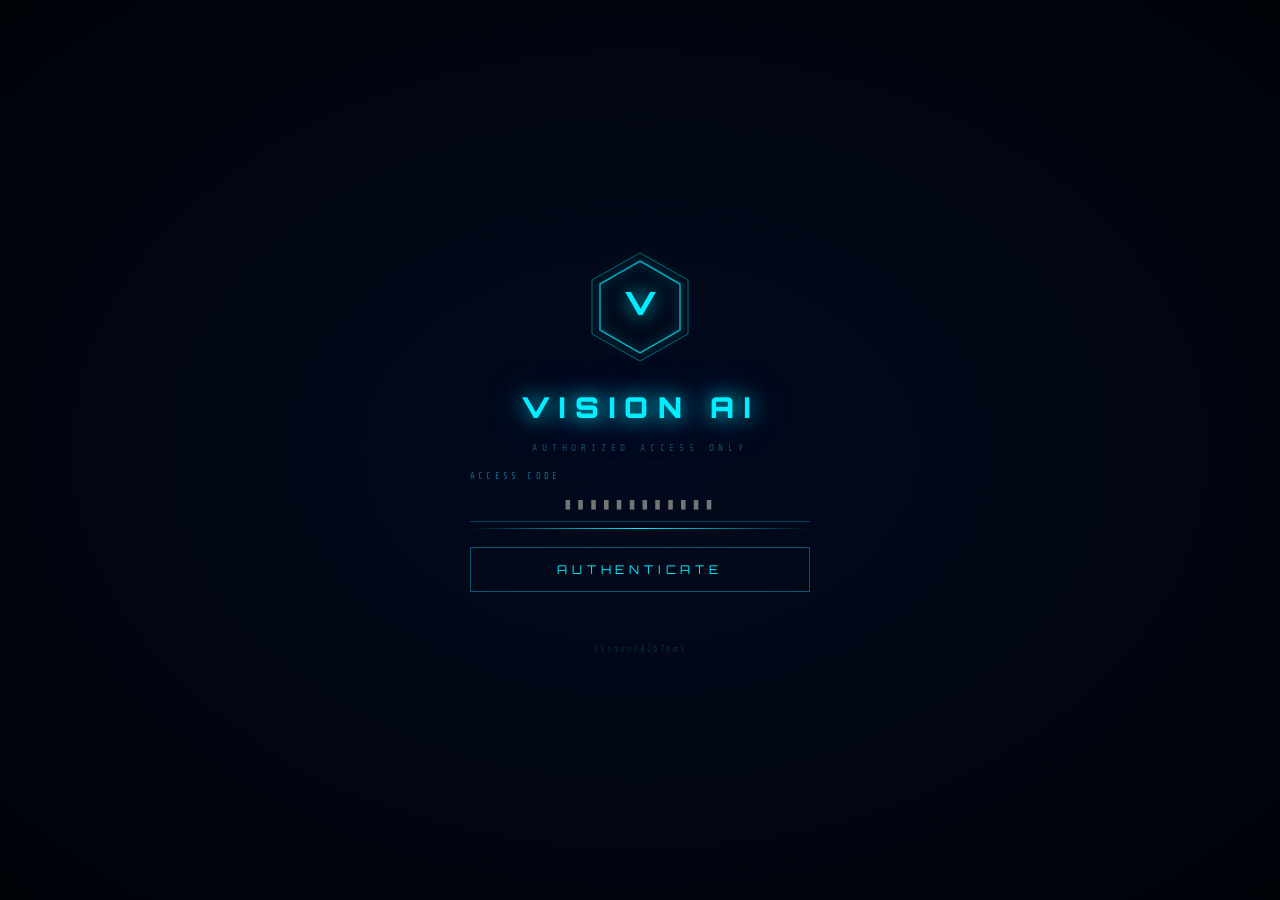
==== commit 699b22f9: "Add focus mode, file manager, chess" ====
--- a/index.html
+++ b/index.html
@@ -69,8 +69,40 @@
       <div class="topbar-pill green" id="micStatus">🎤 MIC READY</div>
       <div class="topbar-stat" id="tbBatt">🔋 --%</div>
       <div class="topbar-stat" id="tbLat">⚡ --ms</div>
+      <button class="mode-toggle-btn" id="modeToggleBtn" onclick="toggleMode()">⊙ FOCUS</button>
     </div>
   </header>
+
+  <!-- FOCUS MODE (big circle) -->
+  <div id="focusMode" class="focus-mode" style="display:none">
+    <canvas id="focusBgCanvas" class="focus-bg"></canvas>
+    <div class="focus-wrap">
+      <div class="focus-title">V I S I O N</div>
+      <div class="focus-core" id="focusCore" onclick="activateVision()">
+        <div class="focus-ring fr1"></div>
+        <div class="focus-ring fr2"></div>
+        <div class="focus-ring fr3"></div>
+        <div class="focus-body">
+          <div class="focus-eyes">
+            <div class="eye" id="feyeL"><div class="eyelid" id="felL"></div><div class="pupil" id="fpL"></div></div>
+            <div class="eye" id="feyeR"><div class="eyelid" id="felR"></div><div class="pupil" id="fpR"></div></div>
+          </div>
+          <div class="wb" id="fwb"><span></span><span></span><span></span><span></span><span></span><span></span><span></span></div>
+          <div class="focus-status" id="focusStatus">CLICK TO WAKE</div>
+        </div>
+      </div>
+      <div class="focus-response" id="focusResponse"></div>
+      <div class="focus-input">
+        <input type="text" id="focusInput" placeholder="Type to Vision..." onkeydown="if(event.key==='Enter')sendFocusTyped()"/>
+        <button onclick="sendFocusTyped()">▶</button>
+      </div>
+      <div class="focus-btns">
+        <button class="fb" id="fmicBtn" onclick="toggleListening()">🎤 SPEAK</button>
+        <button class="fb" id="fmuteBtn" onclick="toggleMute()">🔊 SOUND</button>
+        <button class="fb" onclick="toggleMode()">⊞ FULL HUD</button>
+      </div>
+    </div>
+  </div>
 
   <!-- MAIN LAYOUT: 3 columns -->
   <div class="layout">
@@ -147,6 +179,8 @@
         <button class="ntab" onclick="showTab('memory',this)">🧠 MEMORY</button>
         <button class="ntab" onclick="showTab('code',this)">💻 CODE</button>
         <button class="ntab" onclick="showTab('notes',this)">📝 NOTES</button>
+        <button class="ntab" onclick="showTab('files',this)">📁 FILES</button>
+        <button class="ntab" onclick="showTab('chess',this)">♟ CHESS</button>
       </nav>
 
       <!-- TAB: CHAT -->
@@ -376,6 +410,88 @@
             <button class="action-btn" onclick="clearNote()">🗑 CLEAR</button>
           </div>
           <textarea id="notepad" class="notepad" placeholder="Type notes here... Vision can read these if you ask."></textarea>
+        </div>
+      </div>
+
+      <!-- TAB: FILES -->
+      <div class="tab" id="tab-files">
+        <div class="files-wrap">
+          <div class="files-header">
+            <div class="card-title">◈ VISION FILE MANAGER</div>
+            <div class="files-sub">Create files and folders on your laptop</div>
+          </div>
+          <div class="files-create">
+            <div class="fc-row">
+              <span class="fc-label">TYPE</span>
+              <select id="fileType" class="fc-select">
+                <option value="file">📄 File</option>
+                <option value="folder">📁 Folder</option>
+              </select>
+            </div>
+            <div class="fc-row">
+              <span class="fc-label">NAME</span>
+              <input type="text" id="fileName" class="fc-input" placeholder="e.g. notes.txt or MyProject"/>
+            </div>
+            <div class="fc-row">
+              <span class="fc-label">LOCATION</span>
+              <input type="text" id="filePath" class="fc-input" placeholder="e.g. C:\Users\USER\Desktop"/>
+            </div>
+            <div class="fc-row" id="fileContentRow">
+              <span class="fc-label">CONTENT</span>
+              <textarea id="fileContent" class="fc-textarea" placeholder="File content (optional)..."></textarea>
+            </div>
+            <div class="fc-actions">
+              <button class="action-btn" onclick="createFile()">⚡ CREATE</button>
+              <button class="action-btn" onclick="openFolder()">📂 OPEN FOLDER</button>
+              <button class="action-btn" onclick="listFiles()">📋 LIST FILES</button>
+            </div>
+          </div>
+          <div class="fc-result" id="fcResult" style="display:none">
+            <div class="card-title">◈ RESULT</div>
+            <div id="fcResultText" class="fc-result-text"></div>
+          </div>
+          <div class="fc-quick">
+            <div class="card-title">◈ QUICK CREATE</div>
+            <div class="fc-quick-grid">
+              <button class="fc-qbtn" onclick="quickCreate('py')">🐍 Python Script</button>
+              <button class="fc-qbtn" onclick="quickCreate('html')">🌐 HTML Page</button>
+              <button class="fc-qbtn" onclick="quickCreate('txt')">📝 Text File</button>
+              <button class="fc-qbtn" onclick="quickCreate('js')">⚡ JavaScript</button>
+              <button class="fc-qbtn" onclick="quickCreate('css')">🎨 CSS File</button>
+              <button class="fc-qbtn" onclick="quickCreate('folder')">📁 New Folder</button>
+            </div>
+          </div>
+        </div>
+      </div>
+
+      <!-- TAB: CHESS -->
+      <div class="tab" id="tab-chess">
+        <div class="chess-wrap">
+          <div class="chess-header">
+            <div class="card-title">◈ VISION CHESS</div>
+            <div class="chess-info">
+              <span id="chessStatus" class="chess-status">Your turn (White)</span>
+              <button class="action-btn" onclick="resetChess()">🔄 NEW GAME</button>
+              <button class="action-btn" onclick="undoMove()">↩ UNDO</button>
+              <button class="action-btn" onclick="askVisionChessHint()">💡 HINT</button>
+            </div>
+          </div>
+          <div class="chess-main">
+            <div class="chess-board-wrap">
+              <div id="chessBoard" class="chess-board"></div>
+            </div>
+            <div class="chess-side">
+              <div class="chess-moves-box">
+                <div class="card-title">◈ MOVE HISTORY</div>
+                <div id="chessMoves" class="chess-moves"></div>
+              </div>
+              <div class="chess-captured">
+                <div class="card-title">◈ CAPTURED</div>
+                <div id="whiteCaptured" class="captured-row"><span>White:</span><span id="wCap"></span></div>
+                <div id="blackCaptured" class="captured-row"><span>Black:</span><span id="bCap"></span></div>
+              </div>
+            </div>
+          </div>
         </div>
       </div>
 
--- a/style.css
+++ b/style.css
@@ -258,3 +258,75 @@
 .hs{margin-bottom:18px}
 .hs h3{font-size:.78rem;color:#c0e0ff;margin-bottom:5px}
 .hs p{font-size:.72rem;color:#3a7a9a;line-height:1.7}
+
+/* ===== MODE TOGGLE BTN ===== */
+.mode-toggle-btn{background:linear-gradient(135deg,rgba(0,80,200,0.4),rgba(0,180,255,0.25));border:1px solid #00eeff;color:#00eeff;font-family:'Share Tech Mono',monospace;font-size:.6rem;letter-spacing:.1rem;padding:5px 12px;cursor:pointer;transition:all .2s;white-space:nowrap}
+.mode-toggle-btn:hover{background:linear-gradient(135deg,rgba(0,120,255,0.5),rgba(0,220,255,0.35));box-shadow:0 0 20px rgba(0,220,255,0.4)}
+
+/* ===== FOCUS MODE ===== */
+.focus-mode{position:fixed;inset:0;z-index:100;background:radial-gradient(ellipse at center,#001535 0%,#000820 50%,#000510 100%);display:flex;align-items:center;justify-content:center}
+.focus-bg{position:absolute;inset:0;pointer-events:none}
+.focus-wrap{position:relative;z-index:2;display:flex;flex-direction:column;align-items:center;gap:20px;width:100%;max-width:600px;padding:20px}
+.focus-title{font-family:Orbitron,monospace;font-size:2.5rem;font-weight:900;letter-spacing:.8rem;color:#00eeff;text-shadow:0 0 30px #00eeff,0 0 60px rgba(0,150,255,0.4);animation:title-pulse 3s ease-in-out infinite}
+@keyframes title-pulse{0%,100%{text-shadow:0 0 30px #00eeff,0 0 60px rgba(0,150,255,0.4)}50%{text-shadow:0 0 50px #00eeff,0 0 100px rgba(0,150,255,0.6)}}
+.focus-core{position:relative;width:280px;height:280px;display:flex;align-items:center;justify-content:center;cursor:pointer}
+.focus-ring{position:absolute;border-radius:50%;border:1px solid rgba(0,200,255,0.15);animation:ring-spin linear infinite}
+.focus-ring.fr1{width:280px;height:280px;border-top-color:#00eeff;animation-duration:4s;box-shadow:0 0 15px rgba(0,200,255,0.25)}
+.focus-ring.fr2{width:320px;height:320px;border-right-color:#aa00ff;animation-duration:7s;animation-direction:reverse}
+.focus-ring.fr3{width:360px;height:360px;border-bottom-color:rgba(0,200,255,0.3);animation-duration:12s}
+.focus-body{width:240px;height:240px;border-radius:50%;background:radial-gradient(circle at 35% 35%,#001535,#000308);border:2px solid rgba(0,200,255,0.6);box-shadow:0 0 60px rgba(0,120,255,0.4),0 0 120px rgba(0,80,200,0.2),inset 0 0 40px rgba(0,120,255,0.15);display:flex;flex-direction:column;align-items:center;justify-content:center;gap:10px;animation:focus-pulse 4s ease-in-out infinite}
+@keyframes focus-pulse{0%,100%{box-shadow:0 0 60px rgba(0,120,255,0.4),0 0 120px rgba(0,80,200,0.2),inset 0 0 40px rgba(0,120,255,0.15)}50%{box-shadow:0 0 90px rgba(0,180,255,0.55),0 0 180px rgba(0,120,255,0.28),inset 0 0 60px rgba(0,180,255,0.22)}}
+.focus-core.listening .focus-body{border-color:#00ff88;box-shadow:0 0 80px rgba(0,255,136,0.5),0 0 160px rgba(0,200,100,0.25),inset 0 0 50px rgba(0,255,136,0.15)}
+.focus-core.thinking .focus-body{border-color:#ff8800;box-shadow:0 0 80px rgba(255,136,0,0.5),0 0 160px rgba(200,100,0,0.25),inset 0 0 50px rgba(255,136,0,0.15)}
+.focus-core.speaking .focus-body{border-color:#aa00ff;box-shadow:0 0 80px rgba(170,0,255,0.5),0 0 160px rgba(120,0,200,0.25),inset 0 0 50px rgba(170,0,255,0.15)}
+.focus-eyes{display:flex;gap:16px}
+.focus-status{font-size:.6rem;letter-spacing:.2rem;color:rgba(0,200,255,0.7);text-shadow:0 0 8px #00eeff}
+.focus-response{background:linear-gradient(135deg,rgba(0,40,100,0.5),rgba(0,25,70,0.4));border:1px solid rgba(0,200,255,0.3);border-left:3px solid #00eeff;padding:14px 18px;width:100%;min-height:50px;font-size:.9rem;color:#c0e0ff;line-height:1.7;display:none}
+.focus-response.visible{display:block;animation:msg-in .3s ease-out}
+.focus-input{display:flex;width:100%;gap:8px;background:linear-gradient(90deg,rgba(0,12,40,0.95),rgba(0,8,30,0.98));border:1px solid rgba(0,200,255,0.45);padding:10px 14px;box-shadow:0 0 25px rgba(0,100,255,0.15)}
+.focus-input input{flex:1;background:none;border:none;color:#00eeff;font-family:'Share Tech Mono',monospace;font-size:.9rem;outline:none}
+.focus-input button{background:linear-gradient(135deg,rgba(0,80,200,0.4),rgba(0,180,255,0.25));border:1px solid #00eeff;color:#00eeff;font-size:1rem;padding:4px 14px;cursor:pointer;transition:all .2s}
+.focus-btns{display:flex;gap:10px;flex-wrap:wrap;justify-content:center}
+.fb{background:linear-gradient(135deg,rgba(0,18,50,0.9),rgba(0,10,32,0.95));border:1px solid rgba(0,200,255,0.3);color:#00aacc;font-family:'Share Tech Mono',monospace;font-size:.65rem;letter-spacing:.1rem;padding:8px 16px;cursor:pointer;transition:all .2s}
+.fb:hover{background:rgba(0,80,200,0.25);color:#00eeff;border-color:#00eeff;box-shadow:0 0 15px rgba(0,200,255,0.25)}
+.fb.active{background:rgba(0,255,136,0.12);border-color:#00ff88;color:#00ff88}
+
+/* ===== FILE MANAGER ===== */
+.files-wrap{display:flex;flex-direction:column;gap:12px;padding:14px;overflow-y:auto;flex:1}
+.files-header{text-align:center;padding:6px 0}
+.files-sub{font-size:.65rem;color:#2a6a8a;letter-spacing:.08rem}
+.files-create{background:linear-gradient(135deg,rgba(0,18,50,0.92),rgba(0,10,32,0.96));border:1px solid rgba(0,200,255,0.25);padding:14px;display:flex;flex-direction:column;gap:10px}
+.fc-row{display:flex;align-items:flex-start;gap:10px}
+.fc-label{font-size:.6rem;letter-spacing:.12rem;color:#2a6a8a;min-width:70px;padding-top:8px}
+.fc-select{background:rgba(0,12,38,0.9);border:1px solid rgba(0,200,255,0.25);color:#c0e0ff;font-family:'Share Tech Mono',monospace;font-size:.78rem;padding:6px 10px;outline:none;flex:1}
+.fc-input{background:rgba(0,3,12,0.95);border:1px solid rgba(0,200,255,0.22);color:#c0e0ff;font-family:'Share Tech Mono',monospace;font-size:.78rem;padding:7px 10px;outline:none;flex:1}
+.fc-textarea{background:rgba(0,3,12,0.95);border:1px solid rgba(0,200,255,0.22);color:#00ff88;font-family:'Share Tech Mono',monospace;font-size:.75rem;padding:8px 10px;outline:none;flex:1;resize:none;min-height:80px;line-height:1.6}
+.fc-actions{display:flex;gap:8px;flex-wrap:wrap}
+.fc-result{background:linear-gradient(135deg,rgba(0,18,50,0.9),rgba(0,10,32,0.95));border:1px solid rgba(0,200,255,0.25);border-left:3px solid #00eeff;padding:12px}
+.fc-result-text{font-size:.78rem;color:#c0e0ff;line-height:1.7;margin-top:6px;white-space:pre-wrap}
+.fc-quick{background:linear-gradient(135deg,rgba(0,12,38,0.9),rgba(0,6,22,0.95));border:1px solid rgba(0,200,255,0.2);padding:12px}
+.fc-quick-grid{display:grid;grid-template-columns:repeat(3,1fr);gap:6px;margin-top:8px}
+.fc-qbtn{background:linear-gradient(135deg,rgba(0,15,45,0.88),rgba(0,8,28,0.92));border:1px solid rgba(0,200,255,0.18);color:#3a8aaa;font-family:'Share Tech Mono',monospace;font-size:.6rem;letter-spacing:.06rem;padding:8px 4px;cursor:pointer;transition:all .2s;text-align:center}
+.fc-qbtn:hover{color:#00eeff;border-color:#00eeff;background:rgba(0,60,160,0.3);box-shadow:0 0 10px rgba(0,200,255,0.2)}
+
+/* ===== CHESS ===== */
+.chess-wrap{display:flex;flex-direction:column;gap:10px;padding:12px;overflow-y:auto;flex:1}
+.chess-header{display:flex;align-items:center;justify-content:space-between;flex-wrap:wrap;gap:8px}
+.chess-info{display:flex;align-items:center;gap:8px;flex-wrap:wrap}
+.chess-status{font-size:.72rem;letter-spacing:.1rem;color:#00eeff;text-shadow:0 0 8px #00eeff;padding:4px 10px;border:1px solid rgba(0,200,255,0.3);background:rgba(0,200,255,0.06)}
+.chess-main{display:grid;grid-template-columns:auto 1fr;gap:12px;align-items:start}
+.chess-board-wrap{display:flex;flex-direction:column;align-items:center}
+.chess-board{display:grid;grid-template-columns:repeat(8,52px);grid-template-rows:repeat(8,52px);border:2px solid rgba(0,200,255,0.4);box-shadow:0 0 30px rgba(0,100,255,0.2)}
+.chess-cell{width:52px;height:52px;display:flex;align-items:center;justify-content:center;font-size:1.8rem;cursor:pointer;transition:all .15s;position:relative}
+.chess-cell.light{background:rgba(0,30,80,0.6)}
+.chess-cell.dark{background:rgba(0,10,35,0.8)}
+.chess-cell.selected{background:rgba(0,200,255,0.3);box-shadow:inset 0 0 15px rgba(0,200,255,0.4)}
+.chess-cell.valid-move::after{content:'';position:absolute;width:18px;height:18px;border-radius:50%;background:rgba(0,255,136,0.4);box-shadow:0 0 8px rgba(0,255,136,0.5)}
+.chess-cell.last-move{background:rgba(255,170,0,0.15)}
+.chess-cell:hover{background:rgba(0,200,255,0.15)}
+.chess-side{display:flex;flex-direction:column;gap:8px}
+.chess-moves-box{background:linear-gradient(135deg,rgba(0,12,38,0.9),rgba(0,6,22,0.95));border:1px solid rgba(0,200,255,0.2);padding:10px;max-height:200px;overflow-y:auto}
+.chess-moves{font-size:.7rem;color:#5a8aaa;line-height:1.8;font-family:'Share Tech Mono',monospace}
+.chess-captured{background:linear-gradient(135deg,rgba(0,12,38,0.9),rgba(0,6,22,0.95));border:1px solid rgba(0,200,255,0.2);padding:10px}
+.captured-row{display:flex;gap:8px;font-size:.7rem;color:#3a6a8a;margin-bottom:4px;align-items:center}
+.captured-row span:last-child{font-size:1.1rem;letter-spacing:2px}
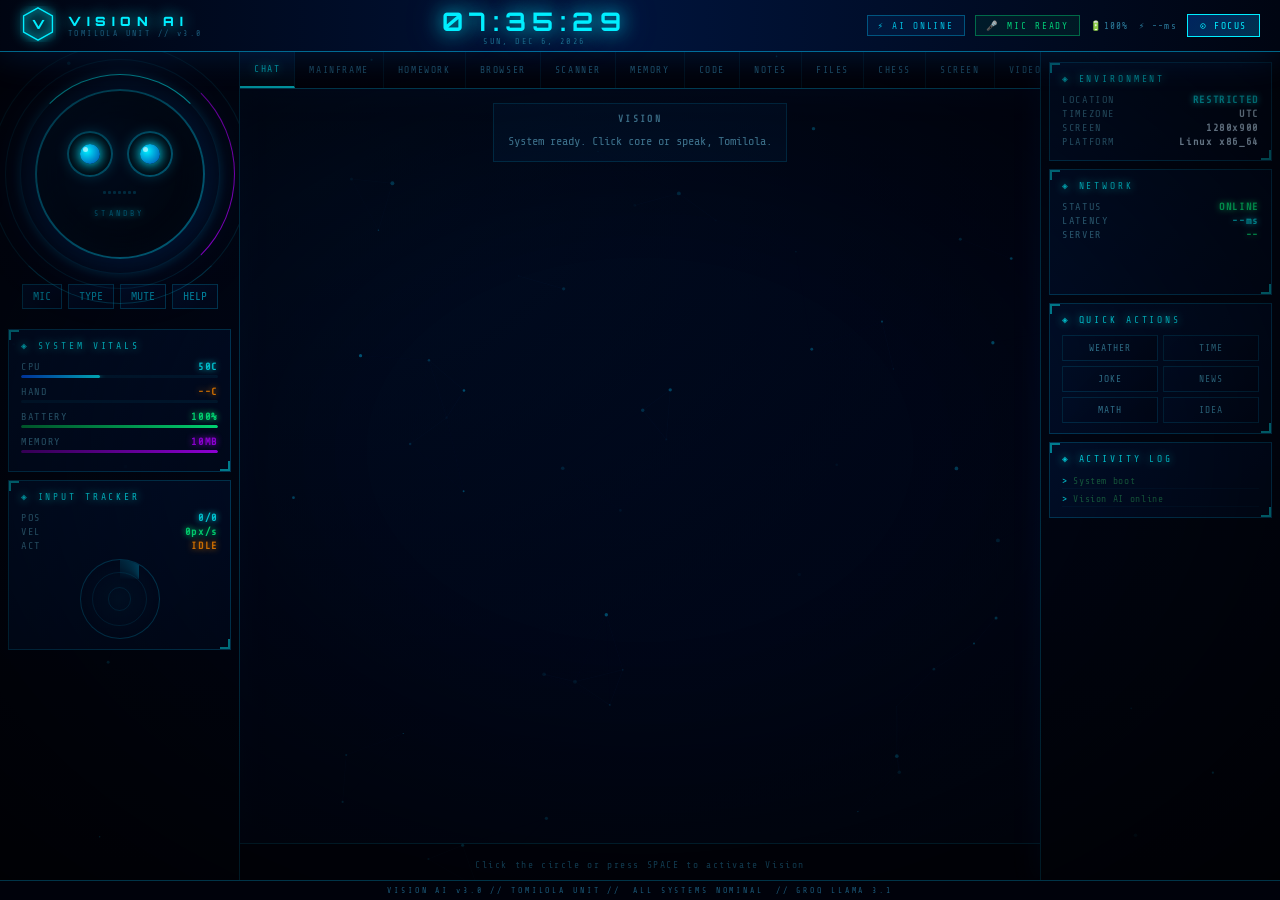
==== commit 0b4ff16a: "Add LG TV app and TV URL display" ====
--- a/index.html
+++ b/index.html
@@ -1,18 +1,16 @@
-<!DOCTYPE html>
+﻿<!DOCTYPE html>
 <html lang="en">
 <head>
 <meta charset="UTF-8"/>
 <meta name="viewport" content="width=device-width,initial-scale=1"/>
 <meta name="theme-color" content="#00eeff"/>
-<title>VISION AI — JARVIS</title>
+<title>VISION AI</title>
 <link rel="manifest" href="/manifest.json"/>
 <link rel="preconnect" href="https://fonts.googleapis.com"/>
 <link href="https://fonts.googleapis.com/css2?family=Orbitron:wght@400;700;900&family=Share+Tech+Mono&display=swap" rel="stylesheet"/>
 <link rel="stylesheet" href="style.css"/>
 </head>
 <body>
-
-<!-- LOCK SCREEN -->
 <div id="lockScreen" class="lock">
   <canvas id="lockCanvas" class="lock-canvas"></canvas>
   <div class="lock-content">
@@ -27,7 +25,7 @@
     <div class="lock-sub">AUTHORIZED ACCESS ONLY</div>
     <div class="lock-field">
       <div class="lock-field-label">ACCESS CODE</div>
-      <input type="password" id="codeInput" placeholder="▮▮▮▮▮▮▮▮▮▮▮▮" maxlength="20" onkeydown="if(event.key==='Enter')checkCode()"/>
+      <input type="password" id="codeInput" placeholder="Enter access code" maxlength="20" onkeydown="if(event.key==='Enter')checkCode()"/>
       <div class="lock-field-line"></div>
     </div>
     <button class="lock-btn" onclick="checkCode()">
@@ -35,18 +33,39 @@
       <div class="lock-btn-scan"></div>
     </button>
     <div class="lock-error" id="lockError"></div>
-    <div class="lock-hint">Vision2026Tomi</div>
+    <div class="lock-hint">AnneTomi2</div>
   </div>
 </div>
-
-<!-- MAIN APP -->
 <div id="app" class="app" style="display:none">
-
-  <!-- Animated background -->
   <canvas id="bgCanvas" class="bg-canvas"></canvas>
   <div class="bg-overlay"></div>
-
-  <!-- TOP BAR -->
+  <div id="focusMode" class="focus-mode" style="display:none">
+    <canvas id="focusBgCanvas" class="focus-bg"></canvas>
+    <div class="focus-wrap">
+      <div class="focus-title">V I S I O N</div>
+      <div class="focus-core" id="focusCore" onclick="activateVision()">
+        <div class="focus-ring fr1"></div><div class="focus-ring fr2"></div><div class="focus-ring fr3"></div>
+        <div class="focus-body">
+          <div class="focus-eyes">
+            <div class="eye" id="feyeL"><div class="eyelid" id="felL"></div><div class="pupil" id="fpL"></div></div>
+            <div class="eye" id="feyeR"><div class="eyelid" id="felR"></div><div class="pupil" id="fpR"></div></div>
+          </div>
+          <div class="wb" id="fwb"><span></span><span></span><span></span><span></span><span></span><span></span><span></span></div>
+          <div class="focus-status" id="focusStatus">CLICK TO WAKE</div>
+        </div>
+      </div>
+      <div class="focus-response" id="focusResponse"></div>
+      <div class="focus-input">
+        <input type="text" id="focusInput" placeholder="Type to Vision..." onkeydown="if(event.key==='Enter')sendFocusTyped()"/>
+        <button onclick="sendFocusTyped()">&#9654;</button>
+      </div>
+      <div class="focus-btns">
+        <button class="fb" id="fmicBtn" onclick="toggleListening()">&#127908; SPEAK</button>
+        <button class="fb" id="fmuteBtn" onclick="toggleMute()">&#128266; SOUND</button>
+        <button class="fb" onclick="toggleMode()">&#10063; FULL HUD</button>
+      </div>
+    </div>
+  </div>
   <header class="topbar">
     <div class="topbar-left">
       <div class="topbar-logo">
@@ -65,517 +84,371 @@
       <div class="topbar-date" id="dateDisp">---</div>
     </div>
     <div class="topbar-right">
-      <div class="topbar-pill" id="aiStatus">⚡ AI ONLINE</div>
-      <div class="topbar-pill green" id="micStatus">🎤 MIC READY</div>
-      <div class="topbar-stat" id="tbBatt">🔋 --%</div>
-      <div class="topbar-stat" id="tbLat">⚡ --ms</div>
-      <button class="mode-toggle-btn" id="modeToggleBtn" onclick="toggleMode()">⊙ FOCUS</button>
+      <div class="topbar-pill" id="aiStatus">&#9889; AI ONLINE</div>
+      <div class="topbar-pill green" id="micStatus">&#127908; MIC READY</div>
+      <div class="topbar-stat" id="tbBatt">&#128267; --%</div>
+      <div class="topbar-stat" id="tbLat">&#9889; --ms</div>
+      <button class="mode-toggle-btn" id="modeToggleBtn" onclick="toggleMode()">&#8857; FOCUS</button>
     </div>
   </header>
-
-  <!-- FOCUS MODE (big circle) -->
-  <div id="focusMode" class="focus-mode" style="display:none">
-    <canvas id="focusBgCanvas" class="focus-bg"></canvas>
-    <div class="focus-wrap">
-      <div class="focus-title">V I S I O N</div>
-      <div class="focus-core" id="focusCore" onclick="activateVision()">
-        <div class="focus-ring fr1"></div>
-        <div class="focus-ring fr2"></div>
-        <div class="focus-ring fr3"></div>
-        <div class="focus-body">
-          <div class="focus-eyes">
-            <div class="eye" id="feyeL"><div class="eyelid" id="felL"></div><div class="pupil" id="fpL"></div></div>
-            <div class="eye" id="feyeR"><div class="eyelid" id="felR"></div><div class="pupil" id="fpR"></div></div>
-          </div>
-          <div class="wb" id="fwb"><span></span><span></span><span></span><span></span><span></span><span></span><span></span></div>
-          <div class="focus-status" id="focusStatus">CLICK TO WAKE</div>
-        </div>
-      </div>
-      <div class="focus-response" id="focusResponse"></div>
-      <div class="focus-input">
-        <input type="text" id="focusInput" placeholder="Type to Vision..." onkeydown="if(event.key==='Enter')sendFocusTyped()"/>
-        <button onclick="sendFocusTyped()">▶</button>
-      </div>
-      <div class="focus-btns">
-        <button class="fb" id="fmicBtn" onclick="toggleListening()">🎤 SPEAK</button>
-        <button class="fb" id="fmuteBtn" onclick="toggleMute()">🔊 SOUND</button>
-        <button class="fb" onclick="toggleMode()">⊞ FULL HUD</button>
-      </div>
-    </div>
-  </div>
-
-  <!-- MAIN LAYOUT: 3 columns -->
   <div class="layout">
-
-    <!-- LEFT PANEL -->
     <aside class="panel-left">
-
-      <!-- Vision Core -->
       <div class="core-section">
         <div class="core-wrap" id="visionCore" onclick="activateVision()">
-          <div class="core-ring r1"></div>
-          <div class="core-ring r2"></div>
-          <div class="core-ring r3"></div>
+          <div class="core-ring r1"></div><div class="core-ring r2"></div><div class="core-ring r3"></div>
           <div class="core-body">
             <div class="core-eyes">
               <div class="eye" id="eyeL"><div class="eyelid" id="elidL"></div><div class="pupil" id="pupL"></div></div>
               <div class="eye" id="eyeR"><div class="eyelid" id="elidR"></div><div class="pupil" id="pupR"></div></div>
             </div>
-            <div class="core-bars" id="waveBars">
-              <span></span><span></span><span></span><span></span><span></span><span></span><span></span>
-            </div>
+            <div class="core-bars" id="waveBars"><span></span><span></span><span></span><span></span><span></span><span></span><span></span></div>
             <div class="core-status" id="coreStatus">STANDBY</div>
           </div>
         </div>
         <div class="core-btns">
-          <button class="cbtn" id="micBtn" onclick="toggleListening()" title="Mic">🎤</button>
-          <button class="cbtn" id="typeBtn" onclick="toggleTyping()" title="Type">⌨</button>
-          <button class="cbtn" id="muteBtn" onclick="toggleMute()" title="Mute">🔊</button>
-          <button class="cbtn" onclick="openHelp()" title="Help">❓</button>
-        </div>
-      </div>
-
-      <!-- Vitals -->
-      <div class="card">
-        <div class="card-title">◈ SYSTEM VITALS</div>
-        <div class="stat-row"><span>CPU TEMP</span><span class="sv cyan" id="cpuTemp">--°C</span></div>
+          <button class="cbtn" id="micBtn" onclick="toggleListening()">MIC</button>
+          <button class="cbtn" id="typeBtn" onclick="toggleTyping()">TYPE</button>
+          <button class="cbtn" id="muteBtn" onclick="toggleMute()">MUTE</button>
+          <button class="cbtn" onclick="openHelp()">HELP</button>
+        </div>
+      </div>
+      <div class="card">
+        <div class="card-title">&#9672; SYSTEM VITALS</div>
+        <div class="stat-row"><span>CPU</span><span class="sv cyan" id="cpuTemp">--C</span></div>
         <div class="bar-wrap"><div class="bar cyan" id="cpuBar" style="width:0%"></div></div>
-        <div class="stat-row"><span>HAND TEMP</span><span class="sv orange" id="handTemp">--°C</span></div>
+        <div class="stat-row"><span>HAND</span><span class="sv orange" id="handTemp">--C</span></div>
         <div class="bar-wrap"><div class="bar orange" id="handBar" style="width:0%"></div></div>
         <div class="stat-row"><span>BATTERY</span><span class="sv green" id="battPct">--%</span></div>
         <div class="bar-wrap"><div class="bar green" id="battBar" style="width:0%"></div></div>
         <div class="stat-row"><span>MEMORY</span><span class="sv purple" id="heapMem">--MB</span></div>
         <div class="bar-wrap"><div class="bar purple" id="heapBar" style="width:0%"></div></div>
       </div>
-
-      <!-- Mouse tracker -->
-      <div class="card">
-        <div class="card-title">◈ INPUT TRACKER</div>
-        <div class="stat-row"><span>POSITION</span><span class="sv cyan" id="mxy">0 / 0</span></div>
-        <div class="stat-row"><span>VELOCITY</span><span class="sv green" id="mvel">0 px/s</span></div>
-        <div class="stat-row"><span>ACTIVITY</span><span class="sv orange" id="mact">IDLE</span></div>
-        <div class="radar-box">
-          <div class="radar-inner">
-            <div class="radar-sweep"></div>
-            <div class="radar-dot" id="radarDot"></div>
-            <div class="radar-ring"></div>
-            <div class="radar-ring r2"></div>
-          </div>
-        </div>
-      </div>
-
+      <div class="card">
+        <div class="card-title">&#9672; INPUT TRACKER</div>
+        <div class="stat-row"><span>POS</span><span class="sv cyan" id="mxy">0/0</span></div>
+        <div class="stat-row"><span>VEL</span><span class="sv green" id="mvel">0px/s</span></div>
+        <div class="stat-row"><span>ACT</span><span class="sv orange" id="mact">IDLE</span></div>
+        <div class="radar-box"><div class="radar-inner"><div class="radar-ring"></div><div class="radar-ring r2"></div><div class="radar-sweep"></div><div class="radar-dot" id="radarDot"></div></div></div>
+      </div>
     </aside>
-
-    <!-- CENTER -->
     <main class="panel-center">
-
-      <!-- Nav tabs -->
-      <nav class="nav">
-        <button class="ntab active" onclick="showTab('chat',this)">💬 CHAT</button>
-        <button class="ntab" onclick="showTab('mainframe',this)">⚡ MAINFRAME</button>
-        <button class="ntab" onclick="showTab('homework',this)">📚 HOMEWORK</button>
-        <button class="ntab" onclick="showTab('browser',this)">🌐 BROWSER</button>
-        <button class="ntab" onclick="showTab('scanner',this)">📷 SCANNER</button>
-        <button class="ntab" onclick="showTab('memory',this)">🧠 MEMORY</button>
-        <button class="ntab" onclick="showTab('code',this)">💻 CODE</button>
-        <button class="ntab" onclick="showTab('notes',this)">📝 NOTES</button>
-        <button class="ntab" onclick="showTab('files',this)">📁 FILES</button>
-        <button class="ntab" onclick="showTab('chess',this)">♟ CHESS</button>
+      <nav>
+        <button class="ntab active" onclick="showTab('chat',this)">CHAT</button>
+        <button class="ntab" onclick="showTab('mainframe',this)">MAINFRAME</button>
+        <button class="ntab" onclick="showTab('homework',this)">HOMEWORK</button>
+        <button class="ntab" onclick="showTab('browser',this)">BROWSER</button>
+        <button class="ntab" onclick="showTab('scanner',this)">SCANNER</button>
+        <button class="ntab" onclick="showTab('memory',this)">MEMORY</button>
+        <button class="ntab" onclick="showTab('code',this)">CODE</button>
+        <button class="ntab" onclick="showTab('notes',this)">NOTES</button>
+        <button class="ntab" onclick="showTab('files',this)">FILES</button>
+        <button class="ntab" onclick="showTab('chess',this)">CHESS</button>
+        <button class="ntab" onclick="showTab('screen',this)">SCREEN</button>
+        <button class="ntab" onclick="showTab('video',this)">VIDEO AI</button>
+        <button class="ntab" onclick="showTab('tv',this)">TV</button>
       </nav>
-
-      <!-- TAB: CHAT -->
       <div class="tab active" id="tab-chat">
         <div class="chat-log" id="chatMessages">
-          <div class="msg system"><span class="mwho">VISION</span><span class="mtext">System initialized. Click the core or speak to begin, Tomilola.</span></div>
+          <div class="msg system"><span class="mwho">VISION</span><span class="mtext">System ready. Click core or speak, Tomilola.</span></div>
         </div>
         <div class="chat-bottom">
           <div class="type-area" id="typeBox" style="display:none">
-            <span class="type-arrow">▶</span>
-            <input type="text" id="typeInput" placeholder="Type a command to Vision..." onkeydown="if(event.key==='Enter')sendTyped()"/>
-            <button class="send-btn" onclick="sendTyped()">SEND ▶</button>
-          </div>
-          <div class="voice-status" id="voiceHint">🎤 Click the circle or press SPACE to activate Vision</div>
-        </div>
-      </div>
-
-      <!-- TAB: MAINFRAME -->
+            <span class="type-arrow">&gt;</span>
+            <input id="typeInput" onkeydown="if(event.key==='Enter')sendTyped()"/>
+            <button class="send-btn" onclick="sendTyped()">SEND</button>
+          </div>
+          <div class="voice-status" id="voiceHint">Click the circle or press SPACE to activate Vision</div>
+        </div>
+      </div>
       <div class="tab" id="tab-mainframe">
-        <div class="mf-wrap">
-          <div class="mf-top">
-            <div class="mf-card"><div class="mf-label">AI ENGINE</div><div class="mf-val cyan" id="mfAI">GROQ LLAMA 3.1</div><div class="mf-sub">ONLINE</div></div>
-            <div class="mf-card"><div class="mf-label">MEMORY CORE</div><div class="mf-val green" id="mfFacts">0 FACTS</div><div class="mf-sub">LEARNING</div></div>
-            <div class="mf-card"><div class="mf-label">UPTIME</div><div class="mf-val orange" id="mfUptime">00:00:00</div><div class="mf-sub">ACTIVE</div></div>
-            <div class="mf-card"><div class="mf-label">REQUESTS</div><div class="mf-val purple" id="mfReqs">0</div><div class="mf-sub">PROCESSED</div></div>
-          </div>
-          <div class="mf-mid">
-            <div class="mf-panel">
-              <div class="mf-panel-title">◈ LIVE DATA STREAM</div>
-              <div class="mf-stream" id="mfStream"></div>
-            </div>
-            <div class="mf-panel">
-              <div class="mf-panel-title">◈ NEURAL NETWORK</div>
-              <canvas id="neuralCanvas" class="mf-canvas"></canvas>
-              <div class="mf-mini-stats">
-                <div class="mf-mrow"><span>NEURAL LOAD</span><span class="cyan" id="mfNeural">--</span></div>
-                <div class="mf-mrow"><span>RESPONSE</span><span class="green" id="mfResp">--ms</span></div>
-                <div class="mf-mrow"><span>ACCURACY</span><span class="orange">99.7%</span></div>
-              </div>
-            </div>
-            <div class="mf-panel">
-              <div class="mf-panel-title">◈ MATRIX</div>
-              <canvas id="matrixCanvas" class="mf-canvas"></canvas>
-            </div>
-          </div>
-          <div class="mf-bot">
-            <div class="mf-panel">
-              <div class="mf-panel-title">◈ DIAGNOSTICS</div>
-              <div class="diag-grid">
-                <div class="diag ok">VOICE <span>OK</span></div>
-                <div class="diag ok">AI CORE <span>OK</span></div>
-                <div class="diag ok">MEMORY <span>OK</span></div>
-                <div class="diag ok">CAMERA <span>STANDBY</span></div>
-                <div class="diag ok">NETWORK <span>ONLINE</span></div>
-                <div class="diag ok">SECURITY <span>LOCKED</span></div>
-              </div>
-            </div>
-            <div class="mf-panel">
-              <div class="mf-panel-title">◈ QUICK COMMANDS</div>
-              <div class="cmd-grid">
-                <button class="cmd-btn" onclick="sendToVision('What time is it?')">⏰ TIME</button>
-                <button class="cmd-btn" onclick="sendToVision('Tell me a joke')">😄 JOKE</button>
-                <button class="cmd-btn" onclick="sendToVision('What is the weather today?')">🌤 WEATHER</button>
-                <button class="cmd-btn" onclick="sendToVision('Give me a motivational quote')">💡 INSPIRE</button>
-                <button class="cmd-btn" onclick="sendToVision('What can you do?')">🤖 ABILITIES</button>
-                <button class="cmd-btn" onclick="sendToVision('Search for latest AI news')">🔍 NEWS</button>
-              </div>
-            </div>
-          </div>
-        </div>
-      </div>
-
-      <!-- TAB: HOMEWORK -->
+        <div class="mfw">
+          <div class="mftop">
+            <div class="mfc"><div class="mfl">AI ENGINE</div><div class="mfv c" id="mfai">GROQ LLAMA 3.1</div></div>
+            <div class="mfc"><div class="mfl">MEMORY</div><div class="mfv g" id="mffacts">0 FACTS</div></div>
+            <div class="mfc"><div class="mfl">UPTIME</div><div class="mfv o" id="mfup">00:00:00</div></div>
+            <div class="mfc"><div class="mfl">REQUESTS</div><div class="mfv p" id="mfreqs">0</div></div>
+          </div>
+          <div class="mfmid">
+            <div class="mfp"><div class="ct">DATA STREAM</div><div id="mfstream" class="mfstream"></div></div>
+            <div class="mfp"><div class="ct">NEURAL NET</div><canvas id="nc" class="mfcanvas"></canvas></div>
+            <div class="mfp"><div class="ct">MATRIX</div><canvas id="mc" class="mfcanvas"></canvas></div>
+          </div>
+          <div class="mfbot">
+            <div class="mfp"><div class="ct">DIAGNOSTICS</div><div class="dgrid"><div class="dg ok">VOICE<span>OK</span></div><div class="dg ok">AI<span>OK</span></div><div class="dg ok">MEMORY<span>OK</span></div><div class="dg ok">CAMERA<span>STANDBY</span></div><div class="dg ok">NET<span>ONLINE</span></div><div class="dg ok">SEC<span>LOCKED</span></div></div></div>
+            <div class="mfp"><div class="ct">QUICK COMMANDS</div><div class="cgrid">
+              <button class="cmdb" onclick="sendToVision('What time is it?')">TIME</button>
+              <button class="cmdb" onclick="sendToVision('Tell me a joke')">JOKE</button>
+              <button class="cmdb" onclick="sendToVision('What is the weather?')">WEATHER</button>
+              <button class="cmdb" onclick="sendToVision('Give me a motivational quote')">INSPIRE</button>
+              <button class="cmdb" onclick="sendToVision('What can you do?')">ABILITIES</button>
+              <button class="cmdb" onclick="sendToVision('Search for AI news')">NEWS</button>
+            </div></div>
+          </div>
+        </div>
+      </div>
       <div class="tab" id="tab-homework">
-        <div class="hw-wrap">
-          <div class="hw-header">
-            <div class="hw-title">◈ VISION HOMEWORK AI</div>
-            <div class="hw-sub">Upload image • paste text • drop file • share link</div>
-          </div>
-          <div class="hw-tabs">
-            <button class="htab active" onclick="switchHwTab('text',this)">✏️ TYPE</button>
-            <button class="htab" onclick="switchHwTab('image',this)">🖼 IMAGE</button>
-            <button class="htab" onclick="switchHwTab('file',this)">📄 FILE</button>
-            <button class="htab" onclick="switchHwTab('link',this)">🔗 LINK</button>
-          </div>
-          <div class="hw-panel active" id="hw-text">
-            <textarea id="hwText" class="hw-textarea" placeholder="Paste your homework question here...&#10;Example: Solve for x: 2x + 5 = 13&#10;Example: Explain the causes of World War 1&#10;Example: Write a Python function that sorts a list"></textarea>
-          </div>
-          <div class="hw-panel" id="hw-image">
-            <div class="hw-drop" id="hwDrop" ondrop="handleHwDrop(event)" ondragover="event.preventDefault()" onclick="$('hwImgInput').click()">
-              <div class="hw-drop-icon">🖼</div>
-              <div class="hw-drop-text">DROP IMAGE OR CLICK TO UPLOAD</div>
-              <div class="hw-drop-sub">Take a photo of your homework — Vision will solve it</div>
-              <input type="file" id="hwImgInput" accept="image/*" style="display:none" onchange="handleHwImage(event)"/>
-            </div>
-            <img id="hwImgPreview" style="display:none;max-width:100%;max-height:180px;border:1px solid rgba(0,200,255,0.3);margin-top:8px"/>
-          </div>
-          <div class="hw-panel" id="hw-file">
-            <div class="hw-drop" onclick="$('hwFileInput').click()">
-              <div class="hw-drop-icon">📄</div>
-              <div class="hw-drop-text">CLICK TO UPLOAD FILE</div>
-              <div class="hw-drop-sub">.txt .py .js .html .css .csv .json .md</div>
-              <input type="file" id="hwFileInput" accept=".txt,.py,.js,.html,.css,.csv,.json,.md" style="display:none" onchange="handleHwFile(event)"/>
-            </div>
-            <div id="hwFileContent" class="hw-file-preview" style="display:none"></div>
-          </div>
-          <div class="hw-panel" id="hw-link">
-            <div class="hw-link-row">
-              <span>🔗</span>
-              <input type="text" id="hwLink" class="hw-link-input" placeholder="Paste a URL or YouTube link..."/>
-            </div>
-          </div>
-          <div class="hw-subjects">
-            <span class="hw-subj-label">SUBJECT:</span>
-            <button class="hsubj active" onclick="setSubject('auto',this)">🤖 AUTO</button>
-            <button class="hsubj" onclick="setSubject('math',this)">🔢 MATH</button>
-            <button class="hsubj" onclick="setSubject('science',this)">🔬 SCIENCE</button>
-            <button class="hsubj" onclick="setSubject('english',this)">📖 ENGLISH</button>
-            <button class="hsubj" onclick="setSubject('history',this)">🏛 HISTORY</button>
-            <button class="hsubj" onclick="setSubject('code',this)">💻 CODING</button>
-          </div>
-          <div class="hw-actions">
-            <button class="hbtn solve" onclick="solveHomework()">⚡ SOLVE</button>
-            <button class="hbtn explain" onclick="explainHomework()">📖 EXPLAIN</button>
-            <button class="hbtn check" onclick="checkHomework()">✅ CHECK</button>
-            <button class="hbtn clear" onclick="clearHomework()">🗑 CLEAR</button>
-          </div>
-          <div class="hw-answer" id="hwAnswer" style="display:none">
-            <div class="hw-answer-top">
-              <span class="card-title">◈ VISION ANSWER</span>
-              <button class="cbtn" onclick="copyAnswer()">📋 COPY</button>
-              <button class="cbtn" onclick="speakAnswer()">🔊 READ</button>
-            </div>
-            <div id="hwAnswerText" class="hw-answer-body"></div>
-          </div>
-        </div>
-      </div>
-
-      <!-- TAB: BROWSER -->
+        <div class="hww">
+          <div class="hwh"><div class="hwtitle">VISION HOMEWORK AI</div><div class="hwsub">Type question | Upload image | Drop file | Paste link</div></div>
+          <div class="hwtabs">
+            <button class="ht active" onclick="switchHwTab('text',this)">TYPE</button>
+            <button class="ht" onclick="switchHwTab('image',this)">IMAGE</button>
+            <button class="ht" onclick="switchHwTab('file',this)">FILE</button>
+            <button class="ht" onclick="switchHwTab('link',this)">LINK</button>
+          </div>
+          <div class="hwp active" id="hw-text"><textarea id="hwt" class="hwta" placeholder="Paste homework question here..."></textarea></div>
+          <div class="hwp" id="hw-image">
+            <div class="hwdrop" ondrop="handleHwDrop(event)" ondragover="event.preventDefault()" onclick="document.getElementById('hwii').click()">
+              <div>DROP IMAGE OR CLICK TO UPLOAD</div><div class="hwdsub">Vision will solve it</div>
+              <input type="file" id="hwii" accept="image/*" style="display:none" onchange="handleHwImage(event)"/>
+            </div>
+            <img id="hwprev" style="display:none;max-width:100%;max-height:160px;margin-top:8px"/>
+          </div>
+          <div class="hwp" id="hw-file">
+            <div class="hwdrop" onclick="document.getElementById('hwfi').click()">
+              <div>CLICK TO UPLOAD FILE</div><div class="hwdsub">.txt .py .js .html .csv .json</div>
+              <input type="file" id="hwfi" accept=".txt,.py,.js,.html,.css,.csv,.json,.md" style="display:none" onchange="handleHwFile(event)"/>
+            </div>
+            <div id="hwfc" style="display:none;background:rgba(0,3,10,.95);border:1px solid rgba(0,200,255,.15);padding:10px;font-size:.75rem;color:#0f0;max-height:120px;overflow-y:auto;white-space:pre-wrap"></div>
+          </div>
+          <div class="hwp" id="hw-link"><div class="hwlrow"><span>LINK:</span><input id="hwl" class="hwli" placeholder="Paste URL..."/></div></div>
+          <div class="hwsubj">
+            <span>SUBJECT:</span>
+            <button class="hs active" onclick="setSubject('auto',this)">AUTO</button>
+            <button class="hs" onclick="setSubject('math',this)">MATH</button>
+            <button class="hs" onclick="setSubject('science',this)">SCIENCE</button>
+            <button class="hs" onclick="setSubject('english',this)">ENGLISH</button>
+            <button class="hs" onclick="setSubject('history',this)">HISTORY</button>
+            <button class="hs" onclick="setSubject('code',this)">CODE</button>
+          </div>
+          <div class="hwact">
+            <button class="hb solve" onclick="solveHomework()">SOLVE</button>
+            <button class="hb explain" onclick="explainHomework()">EXPLAIN</button>
+            <button class="hb check" onclick="checkHomework()">CHECK</button>
+            <button class="hb clear" onclick="clearHomework()">CLEAR</button>
+          </div>
+          <div id="hwa" class="hwa" style="display:none">
+            <div class="hwatop"><span class="ct">VISION ANSWER</span><button class="cbtn" onclick="copyAnswer()">COPY</button><button class="cbtn" onclick="speakAnswer()">READ</button></div>
+            <div id="hwat" class="hwat"></div>
+          </div>
+        </div>
+      </div>
       <div class="tab" id="tab-browser">
-        <div class="browser-wrap">
-          <div class="browser-bar">
-            <button class="bbtn" onclick="browserBack()">◀</button>
-            <button class="bbtn" onclick="browserForward()">▶</button>
-            <button class="bbtn" onclick="browserRefresh()">⟳</button>
-            <div class="url-wrap">
-              <span class="url-lock">🔒</span>
-              <input type="text" id="browserUrl" class="url-input" placeholder="Enter URL or search..." onkeydown="if(event.key==='Enter')browserGo()"/>
-            </div>
-            <button class="go-btn" onclick="browserGo()">GO</button>
-          </div>
-          <div class="browser-shortcuts">
-            <button class="sc-btn" onclick="loadUrl('https://google.com')">Google</button>
-            <button class="sc-btn" onclick="loadUrl('https://youtube.com')">YouTube</button>
-            <button class="sc-btn" onclick="loadUrl('https://discord.com/app')">Discord</button>
-            <button class="sc-btn" onclick="loadUrl('https://github.com')">GitHub</button>
-            <button class="sc-btn" onclick="loadUrl('https://reddit.com')">Reddit</button>
-            <button class="sc-btn" onclick="loadUrl('https://twitter.com')">Twitter/X</button>
-          </div>
-          <div class="browser-frame-wrap">
-            <iframe id="browserFrame" class="browser-frame" src="about:blank" sandbox="allow-scripts allow-same-origin allow-forms allow-popups allow-top-navigation"></iframe>
-            <div class="browser-blocked" id="browserBlocked" style="display:none">
-              <div class="blocked-icon">🔒</div>
-              <div class="blocked-title">SITE BLOCKED EMBEDDING</div>
-              <div class="blocked-msg">Opening in new tab...</div>
-            </div>
-          </div>
-        </div>
-      </div>
-
-      <!-- TAB: SCANNER -->
+        <div class="brw">
+          <div class="brbar">
+            <button class="bb" onclick="browserBack()">&#9664;</button>
+            <button class="bb" onclick="browserForward()">&#9654;</button>
+            <button class="bb" onclick="browserRefresh()">&#8635;</button>
+            <div class="urlw"><input id="burl" class="urli" placeholder="URL or search..." onkeydown="if(event.key==='Enter')browserGo()"/></div>
+            <button class="bgo" onclick="browserGo()">GO</button>
+          </div>
+          <div class="brsc">
+            <button onclick="loadUrl('https://google.com')">Google</button>
+            <button onclick="loadUrl('https://youtube.com')">YouTube</button>
+            <button class="vision-sc-btn" onclick="showTab('chat',document.querySelector('.ntab'))">&#9889; VISION AI</button>
+            <button onclick="loadUrl('https://discord.com/app')">Discord</button>
+            <button onclick="loadUrl('https://github.com')">GitHub</button>
+            <button onclick="loadUrl('https://reddit.com')">Reddit</button>
+            <button onclick="loadUrl('https://twitter.com')">Twitter/X</button>
+          </div>
+          <div class="brfw">
+            <iframe id="brf" class="brf" src="about:blank" sandbox="allow-scripts allow-same-origin allow-forms allow-popups allow-top-navigation"></iframe>
+            <div id="brbl" style="display:none;position:absolute;inset:0;background:rgba(0,3,12,.96);flex-direction:column;align-items:center;justify-content:center;gap:10px"><div style="font-size:2rem">BLOCKED</div><div style="font-size:.75rem;color:#ff8800">Site opened in new tab</div></div>
+          </div>
+        </div>
+      </div>
       <div class="tab" id="tab-scanner">
-        <div class="scanner-wrap">
-          <div class="scanner-view">
-            <video id="cameraFeed" autoplay playsinline muted></video>
-            <div class="scan-overlay">
-              <div class="scan-line" id="scanLine"></div>
-              <div class="sc-corner tl"></div><div class="sc-corner tr"></div>
-              <div class="sc-corner bl"></div><div class="sc-corner br"></div>
-              <div class="scan-cross"></div>
-            </div>
-            <div class="cam-off" id="camOff">SCANNER OFFLINE<br><small>Click ACTIVATE</small></div>
-          </div>
-          <div class="scanner-controls">
-            <button class="action-btn" id="camBtn" onclick="toggleCamera()">⚡ ACTIVATE SCANNER</button>
-            <button class="action-btn" onclick="analyzeScene()">🔍 ANALYZE SCENE</button>
-            <button class="action-btn" onclick="captureSnapshot()">📸 SNAPSHOT</button>
-          </div>
-          <div class="scan-result" id="scanResult">
-            <div class="card-title">◈ SCAN ANALYSIS</div>
-            <p id="scanResultText">No analysis yet. Activate scanner and click Analyze Scene.</p>
-          </div>
-        </div>
-      </div>
-
-      <!-- TAB: MEMORY -->
+        <div class="scw">
+          <div class="scv">
+            <video id="camfeed" autoplay playsinline muted></video>
+            <div class="scov"><div class="scl" id="scl"></div><div class="scc tl"></div><div class="scc tr"></div><div class="scc bl"></div><div class="scc br"></div></div>
+            <div id="camoff" class="camoff">SCANNER OFFLINE<br/><small>Click ACTIVATE</small></div>
+          </div>
+          <div class="scctrl">
+            <button class="ab" id="camBtn" onclick="toggleCamera()">ACTIVATE SCANNER</button>
+            <button class="ab" onclick="analyzeScene()">ANALYZE SCENE</button>
+            <button class="ab" onclick="captureSnapshot()">SNAPSHOT</button>
+          </div>
+          <div class="scres"><div class="ct">SCAN ANALYSIS</div><p id="scrt">No analysis yet.</p></div>
+        </div>
+      </div>
       <div class="tab" id="tab-memory">
-        <div class="memory-wrap">
-          <div class="mem-stats-box" id="memStats">Loading memory core...</div>
-          <div class="mem-facts-list" id="memFacts"></div>
-        </div>
-      </div>
-
-      <!-- TAB: CODE -->
+        <div class="memw"><div id="memst" class="memst">Loading...</div><div id="memfl" class="memfl"></div></div>
+      </div>
       <div class="tab" id="tab-code">
-        <div class="code-wrap">
-          <div class="code-toolbar">
-            <span class="card-title">◈ CODE EXECUTOR</span>
-            <button class="action-btn" onclick="runCode()">▶ RUN</button>
-            <button class="action-btn" onclick="clearCode()">🗑 CLEAR</button>
-            <button class="action-btn" onclick="askVisionCode()">🤖 ASK VISION</button>
-          </div>
-          <textarea id="codeEditor" class="code-editor" placeholder="# Write Python code here...&#10;print('Hello from Vision AI')&#10;result = 2 ** 32&#10;print(f'2^32 = {result}')"></textarea>
-          <div class="code-out-wrap">
-            <div class="card-title">◈ OUTPUT</div>
-            <div id="codeOutput" class="code-output">Ready to execute...</div>
-          </div>
-        </div>
-      </div>
-
-      <!-- TAB: NOTES -->
+        <div class="codew">
+          <div class="codetb"><span class="ct">CODE EXECUTOR</span><button class="ab" onclick="runCode()">RUN</button><button class="ab" onclick="clearCode()">CLEAR</button><button class="ab" onclick="askVisionCode()">ASK VISION</button></div>
+          <textarea id="ce" class="codeed" placeholder="# Python code here..."></textarea>
+          <div class="codeow"><div class="ct">OUTPUT</div><div id="co" class="codeo">Ready...</div></div>
+        </div>
+      </div>
       <div class="tab" id="tab-notes">
-        <div class="notes-wrap">
-          <div class="notes-toolbar">
-            <span class="card-title">◈ VISION NOTEPAD</span>
-            <button class="action-btn" onclick="saveNote()">💾 SAVE</button>
-            <button class="action-btn" onclick="clearNote()">🗑 CLEAR</button>
-          </div>
-          <textarea id="notepad" class="notepad" placeholder="Type notes here... Vision can read these if you ask."></textarea>
-        </div>
-      </div>
-
-      <!-- TAB: FILES -->
+        <div class="notew">
+          <div class="notetb"><span class="ct">NOTEPAD</span><button class="ab" onclick="saveNote()">SAVE</button><button class="ab" onclick="clearNote()">CLEAR</button></div>
+          <textarea id="np" class="notepad" placeholder="Notes..."></textarea>
+        </div>
+      </div>
       <div class="tab" id="tab-files">
         <div class="files-wrap">
-          <div class="files-header">
-            <div class="card-title">◈ VISION FILE MANAGER</div>
-            <div class="files-sub">Create files and folders on your laptop</div>
-          </div>
+          <div class="files-header"><div class="card-title">&#9672; VISION FILE MANAGER</div><div class="files-sub">Create files and folders on your laptop</div></div>
           <div class="files-create">
-            <div class="fc-row">
-              <span class="fc-label">TYPE</span>
-              <select id="fileType" class="fc-select">
-                <option value="file">📄 File</option>
-                <option value="folder">📁 Folder</option>
-              </select>
-            </div>
-            <div class="fc-row">
-              <span class="fc-label">NAME</span>
-              <input type="text" id="fileName" class="fc-input" placeholder="e.g. notes.txt or MyProject"/>
-            </div>
-            <div class="fc-row">
-              <span class="fc-label">LOCATION</span>
-              <input type="text" id="filePath" class="fc-input" placeholder="e.g. C:\Users\USER\Desktop"/>
-            </div>
-            <div class="fc-row" id="fileContentRow">
-              <span class="fc-label">CONTENT</span>
-              <textarea id="fileContent" class="fc-textarea" placeholder="File content (optional)..."></textarea>
-            </div>
+            <div class="fc-row"><span class="fc-label">TYPE</span><select id="fileType" class="fc-select"><option value="file">File</option><option value="folder">Folder</option></select></div>
+            <div class="fc-row"><span class="fc-label">NAME</span><input type="text" id="fileName" class="fc-input" placeholder="e.g. notes.txt"/></div>
+            <div class="fc-row"><span class="fc-label">LOCATION</span><input type="text" id="filePath" class="fc-input" placeholder="e.g. C:\Users\USER\Desktop"/></div>
+            <div class="fc-row"><span class="fc-label">CONTENT</span><textarea id="fileContent" class="fc-textarea" placeholder="File content (optional)..."></textarea></div>
             <div class="fc-actions">
-              <button class="action-btn" onclick="createFile()">⚡ CREATE</button>
-              <button class="action-btn" onclick="openFolder()">📂 OPEN FOLDER</button>
-              <button class="action-btn" onclick="listFiles()">📋 LIST FILES</button>
-            </div>
-          </div>
-          <div class="fc-result" id="fcResult" style="display:none">
-            <div class="card-title">◈ RESULT</div>
-            <div id="fcResultText" class="fc-result-text"></div>
-          </div>
+              <button class="action-btn" onclick="createFile()">CREATE</button>
+              <button class="action-btn" onclick="openFolder()">OPEN FOLDER</button>
+              <button class="action-btn" onclick="listFiles()">LIST FILES</button>
+            </div>
+          </div>
+          <div class="fc-result" id="fcResult" style="display:none"><div class="card-title">RESULT</div><div id="fcResultText" class="fc-result-text"></div></div>
           <div class="fc-quick">
-            <div class="card-title">◈ QUICK CREATE</div>
+            <div class="card-title">&#9672; QUICK CREATE</div>
             <div class="fc-quick-grid">
-              <button class="fc-qbtn" onclick="quickCreate('py')">🐍 Python Script</button>
-              <button class="fc-qbtn" onclick="quickCreate('html')">🌐 HTML Page</button>
-              <button class="fc-qbtn" onclick="quickCreate('txt')">📝 Text File</button>
-              <button class="fc-qbtn" onclick="quickCreate('js')">⚡ JavaScript</button>
-              <button class="fc-qbtn" onclick="quickCreate('css')">🎨 CSS File</button>
-              <button class="fc-qbtn" onclick="quickCreate('folder')">📁 New Folder</button>
-            </div>
-          </div>
-        </div>
-      </div>
-
-      <!-- TAB: CHESS -->
+              <button class="fc-qbtn" onclick="quickCreate('py')">Python Script</button>
+              <button class="fc-qbtn" onclick="quickCreate('html')">HTML Page</button>
+              <button class="fc-qbtn" onclick="quickCreate('txt')">Text File</button>
+              <button class="fc-qbtn" onclick="quickCreate('js')">JavaScript</button>
+              <button class="fc-qbtn" onclick="quickCreate('css')">CSS File</button>
+              <button class="fc-qbtn" onclick="quickCreate('folder')">New Folder</button>
+            </div>
+          </div>
+        </div>
+      </div>
       <div class="tab" id="tab-chess">
         <div class="chess-wrap">
           <div class="chess-header">
-            <div class="card-title">◈ VISION CHESS</div>
+            <div class="card-title">&#9672; VISION CHESS</div>
             <div class="chess-info">
-              <span id="chessStatus" class="chess-status">Your turn (White)</span>
-              <button class="action-btn" onclick="resetChess()">🔄 NEW GAME</button>
-              <button class="action-btn" onclick="undoMove()">↩ UNDO</button>
-              <button class="action-btn" onclick="askVisionChessHint()">💡 HINT</button>
+              <span id="chessStatus" class="chess-status">Your turn - White</span>
+              <button class="action-btn" onclick="resetChess()">NEW GAME</button>
+              <button class="action-btn" onclick="undoChess()">UNDO</button>
+              <button class="action-btn" onclick="askVisionChessTip()">VISION HINT</button>
             </div>
           </div>
           <div class="chess-main">
-            <div class="chess-board-wrap">
-              <div id="chessBoard" class="chess-board"></div>
+            <div class="chess-left">
+              <div class="chess-labels-top" id="chessLabelsTop"></div>
+              <div class="chess-row-wrap">
+                <div class="chess-labels-side" id="chessLabelsSide"></div>
+                <div id="chessBoard" class="chess-board"></div>
+              </div>
             </div>
             <div class="chess-side">
-              <div class="chess-moves-box">
-                <div class="card-title">◈ MOVE HISTORY</div>
-                <div id="chessMoves" class="chess-moves"></div>
-              </div>
-              <div class="chess-captured">
-                <div class="card-title">◈ CAPTURED</div>
-                <div id="whiteCaptured" class="captured-row"><span>White:</span><span id="wCap"></span></div>
-                <div id="blackCaptured" class="captured-row"><span>Black:</span><span id="bCap"></span></div>
-              </div>
-            </div>
-          </div>
-        </div>
-      </div>
-
+              <div class="chess-panel"><div class="card-title">MOVES</div><div id="chessMoves" class="chess-moves"></div></div>
+              <div class="chess-panel"><div class="card-title">CAPTURED</div><div class="captured-row"><span class="cap-label">You took:</span><span id="wCap" class="cap-pieces"></span></div><div class="captured-row"><span class="cap-label">Vision took:</span><span id="bCap" class="cap-pieces"></span></div></div>
+            </div>
+          </div>
+        </div>
+      </div>
+      <div class="tab" id="tab-screen">
+        <div class="screen-wrap">
+          <div class="screen-header">
+            <div class="card-title">&#9672; SCREEN SHARE</div>
+            <div class="screen-controls">
+              <button class="action-btn" id="screenShareBtn" onclick="toggleScreenShare()">START SHARING</button>
+              <button class="action-btn" onclick="analyzeScreen()">ANALYZE SCREEN</button>
+              <button class="action-btn" onclick="screenSnapshot()">SNAPSHOT</button>
+              <button class="action-btn" id="screenRecBtn" onclick="toggleScreenRecord()">RECORD</button>
+            </div>
+          </div>
+          <div class="screen-view">
+            <video id="screenFeed" class="screen-feed" autoplay muted playsinline style="display:none"></video>
+            <div class="screen-off" id="screenOff"><div class="screen-off-icon">&#128187;</div><div>SCREEN SHARE OFFLINE</div><small>Click START SHARING</small></div>
+            <div class="screen-overlay"><div class="screen-corner stl"></div><div class="screen-corner str"></div><div class="screen-corner sbl"></div><div class="screen-corner sbr"></div></div>
+          </div>
+          <div class="screen-analysis" id="screenAnalysis" style="display:none"><div class="card-title">VISION ANALYSIS</div><div id="screenAnalysisText" class="screen-analysis-text"></div></div>
+          <div class="screen-rec-status" id="screenRecStatus" style="display:none"><span class="rec-dot"></span> RECORDING - <span id="recTimer">00:00</span><button class="action-btn" onclick="stopAndDownload()">STOP &amp; SAVE</button></div>
+        </div>
+      </div>
+      <div class="tab" id="tab-video">
+        <div class="video-wrap">
+          <div class="video-header"><div class="card-title">&#9672; VIDEO AI - UNLIMITED LENGTH SCRIPTS</div><div class="video-sub">Vision writes your full video - any length, any topic</div></div>
+          <div class="video-form">
+            <div class="vf-row"><span class="vf-label">TOPIC</span><input type="text" id="videoTopic" class="vf-input" placeholder="e.g. How to make money online..."/></div>
+            <div class="vf-row"><span class="vf-label">STYLE</span><select id="videoStyle" class="vf-select"><option value="youtube">YouTube Video</option><option value="tiktok">TikTok / Short</option><option value="documentary">Documentary</option><option value="tutorial">Tutorial / How-To</option><option value="vlog">Vlog</option><option value="story">Story / Narrative</option><option value="ad">Advertisement</option></select></div>
+            <div class="vf-row"><span class="vf-label">LENGTH</span><select id="videoLength" class="vf-select"><option value="30s">30 seconds</option><option value="1min">1 minute</option><option value="3min">3 minutes</option><option value="5min">5 minutes</option><option value="10min">10 minutes</option><option value="20min">20 minutes</option><option value="unlimited">Unlimited / Full</option></select></div>
+            <div class="vf-row"><span class="vf-label">TONE</span><select id="videoTone" class="vf-select"><option value="engaging">Engaging &amp; Energetic</option><option value="professional">Professional</option><option value="funny">Funny &amp; Casual</option><option value="educational">Educational</option><option value="dramatic">Dramatic</option><option value="calm">Calm &amp; Relaxing</option></select></div>
+            <div class="vf-row"><span class="vf-label">EXTRA</span><textarea id="videoExtra" class="vf-textarea" placeholder="Any extra details..."></textarea></div>
+            <div class="video-actions">
+              <button class="vbtn generate" onclick="generateVideo()">GENERATE FULL SCRIPT</button>
+              <button class="vbtn scenes" onclick="generateScenes()">SCENE BREAKDOWN</button>
+              <button class="vbtn hooks" onclick="generateHooks()">VIRAL HOOKS</button>
+              <button class="vbtn clear" onclick="clearVideo()">CLEAR</button>
+            </div>
+          </div>
+          <div class="video-output" id="videoOutput" style="display:none">
+            <div class="video-output-header"><span class="card-title">VISION VIDEO SCRIPT</span><button class="action-btn" onclick="copyVideoScript()">COPY ALL</button><button class="action-btn" onclick="speakVideoScript()">READ ALOUD</button><button class="action-btn" onclick="continueVideo()">CONTINUE</button></div>
+            <div id="videoScriptText" class="video-script"></div>
+          </div>
+        </div>
+      </div>
+      <div class="tab" id="tab-tv">
+        <div class="tv-wrap">
+          <div class="tv-header"><div class="card-title">&#9672; LG TV CONTROL - 192.168.1.11</div><div class="tv-status-row"><span class="tv-status" id="tvStatus">CHECKING...</span><button class="action-btn" onclick="checkTvStatus()">CHECK</button></div></div>
+          <div class="tv-notice">First time: Your TV will show a pairing prompt. Accept it on the TV screen.</div>
+          <div class="tv-section"><div class="tv-section-title">POWER &amp; BASIC</div><div class="tv-grid"><button class="tv-btn red" onclick="tvCmd('off')">TURN OFF</button><button class="tv-btn" onclick="tvCmd('toast',{message:'Hello from Vision AI!'})">SEND MESSAGE</button></div></div>
+          <div class="tv-section"><div class="tv-section-title">VOLUME</div><div class="tv-grid"><button class="tv-btn" onclick="tvCmd('volume_up')">VOL UP</button><button class="tv-btn" onclick="tvCmd('volume_down')">VOL DOWN</button><button class="tv-btn" onclick="tvCmd('mute')">MUTE</button><button class="tv-btn" onclick="tvCmd('unmute')">UNMUTE</button></div><div class="tv-vol-row"><span class="vf-label">SET VOL</span><input type="range" id="tvVolSlider" min="0" max="100" value="20" class="tv-slider" oninput="document.getElementById('tvVolVal').textContent=this.value"/><span id="tvVolVal" class="sv cyan">20</span><button class="action-btn" onclick="tvCmd('volume_set',{level:parseInt(document.getElementById('tvVolSlider').value)})">SET</button></div></div>
+          <div class="tv-section"><div class="tv-section-title">LAUNCH APPS</div><div class="tv-grid"><button class="tv-btn youtube" onclick="tvCmd('youtube')">YouTube</button><button class="tv-btn netflix" onclick="tvCmd('netflix')">Netflix</button><button class="tv-btn" onclick="tvCmd('browser')">Browser</button></div></div>
+          <div class="tv-section"><div class="tv-section-title">CHANNELS &amp; PLAYBACK</div><div class="tv-grid"><button class="tv-btn" onclick="tvCmd('channel_up')">CH UP</button><button class="tv-btn" onclick="tvCmd('channel_down')">CH DOWN</button><button class="tv-btn" onclick="tvCmd('play')">PLAY</button><button class="tv-btn" onclick="tvCmd('pause')">PAUSE</button></div></div>
+          <div class="tv-section"><div class="tv-section-title">OPEN URL ON TV</div><div class="tv-url-row"><input type="text" id="tvUrlInput" class="vf-input" placeholder="https://youtube.com/watch?v=..."/><button class="action-btn" onclick="tvCmd('open_url',{url:document.getElementById('tvUrlInput').value})">OPEN ON TV</button></div></div>
+          <div class="tv-result" id="tvResult" style="display:none"><div id="tvResultText" class="fc-result-text"></div></div>
+        </div>
+      </div>
     </main>
-
-    <!-- RIGHT PANEL -->
     <aside class="panel-right">
-
-      <!-- Environment -->
-      <div class="card">
-        <div class="card-title">◈ ENVIRONMENT</div>
+      <div class="card">
+        <div class="card-title">&#9672; ENVIRONMENT</div>
         <div class="stat-row"><span>LOCATION</span><span class="sv cyan" id="loc">DETECTING</span></div>
         <div class="stat-row"><span>TIMEZONE</span><span class="sv" id="tz">--</span></div>
         <div class="stat-row"><span>SCREEN</span><span class="sv" id="scr">--</span></div>
         <div class="stat-row"><span>PLATFORM</span><span class="sv" id="plat">--</span></div>
-        <div class="stat-row"><span>BROWSER</span><span class="sv" id="brow">--</span></div>
-      </div>
-
-      <!-- Network -->
-      <div class="card">
-        <div class="card-title">◈ NETWORK</div>
-        <div class="stat-row"><span>STATUS</span><span class="sv green" id="netStat">ONLINE</span></div>
-        <div class="stat-row"><span>TYPE</span><span class="sv" id="netType">--</span></div>
-        <div class="stat-row"><span>LATENCY</span><span class="sv cyan" id="netLat">-- ms</span></div>
-        <div class="stat-row"><span>SERVER</span><span class="sv green" id="srvStat">--</span></div>
-        <canvas id="latencyCanvas" class="latency-graph"></canvas>
-      </div>
-
-      <!-- Quick actions -->
-      <div class="card">
-        <div class="card-title">◈ QUICK ACTIONS</div>
-        <div class="qa-grid">
-          <button class="qa-btn" onclick="quickAction('weather')">🌤 Weather</button>
-          <button class="qa-btn" onclick="quickAction('time')">🕐 Time</button>
-          <button class="qa-btn" onclick="quickAction('joke')">😄 Joke</button>
-          <button class="qa-btn" onclick="quickAction('news')">📰 News</button>
-          <button class="qa-btn" onclick="quickAction('math')">🔢 Math</button>
-          <button class="qa-btn" onclick="quickAction('idea')">💡 Idea</button>
-        </div>
-      </div>
-
-      <!-- Activity log -->
-      <div class="card">
-        <div class="card-title">◈ ACTIVITY LOG</div>
-        <div class="log-list" id="activityLog">
-          <div class="log-item">System boot complete</div>
-          <div class="log-item">Vision AI initialized</div>
-        </div>
-      </div>
-
+      </div>
+      <div class="card">
+        <div class="card-title">&#9672; NETWORK</div>
+        <div class="stat-row"><span>STATUS</span><span class="sv green" id="nstat">ONLINE</span></div>
+        <div class="stat-row"><span>LATENCY</span><span class="sv cyan" id="nlat">--ms</span></div>
+        <div class="stat-row"><span>SERVER</span><span class="sv green" id="sstat">--</span></div>
+        <canvas id="latc" class="latg"></canvas>
+      </div>
+      <div class="card">
+        <div class="card-title">&#9672; QUICK ACTIONS</div>
+        <div class="qgrid">
+          <button class="qb" onclick="quickAction('weather')">WEATHER</button>
+          <button class="qb" onclick="quickAction('time')">TIME</button>
+          <button class="qb" onclick="quickAction('joke')">JOKE</button>
+          <button class="qb" onclick="quickAction('news')">NEWS</button>
+          <button class="qb" onclick="quickAction('math')">MATH</button>
+          <button class="qb" onclick="quickAction('idea')">IDEA</button>
+        </div>
+      </div>
+      <div class="card">
+        <div class="card-title">&#9672; ACTIVITY LOG</div>
+        <div id="alog" class="alog"><div class="ali">System boot</div><div class="ali">Vision AI online</div></div>
+      </div>
     </aside>
-
-  </div><!-- end layout -->
-
-  <!-- HELP PANEL -->
-  <div class="help-overlay" id="helpOverlay" onclick="closeHelp()"></div>
-  <div class="help-panel" id="helpPanel">
-    <button class="help-close" onclick="closeHelp()">✕ CLOSE</button>
-    <h2>◈ VISION COMMAND GUIDE</h2>
-    <div class="hs"><h3>🎤 Voice</h3><p>Vision listens automatically after activation. Just speak.</p></div>
-    <div class="hs"><h3>⌨️ Typing</h3><p>Press <b>T</b> or click ⌨ to type. Press Enter to send.</p></div>
-    <div class="hs"><h3>🌐 Browser</h3><p>Built-in browser. Some sites block embedding — they open in a new tab.</p></div>
-    <div class="hs"><h3>📷 Scanner</h3><p>Activate camera, then click Analyze Scene for Vision to describe what it sees.</p></div>
-    <div class="hs"><h3>📚 Homework</h3><p>Upload a photo of your homework or type the question. Vision solves it.</p></div>
-    <div class="hs"><h3>⌨️ Shortcuts</h3><p><b>Space</b> — activate<br><b>T</b> — type mode<br><b>M</b> — mute<br><b>H</b> — help<br><b>Esc</b> — close</p></div>
   </div>
-
-  <!-- Status bar -->
-  <div class="statusbar">
-    <span>VISION AI v3.0</span>
-    <span>//</span>
-    <span>TOMILOLA UNIT</span>
-    <span>//</span>
-    <span id="sbStatus">ALL SYSTEMS NOMINAL</span>
-    <span>//</span>
-    <span>GROQ LLAMA 3.1</span>
-    <span>//</span>
-    <span id="sbTime">--:--:--</span>
+  <div class="sbar">VISION AI v3.0 // TOMILOLA UNIT // <span id="sbst">ALL SYSTEMS NOMINAL</span> // GROQ LLAMA 3.1</div>
+  <div id="helpov" class="helpov" onclick="closeHelp()"></div>
+  <div id="helpp" class="helpp">
+    <button onclick="closeHelp()" style="background:rgba(255,50,80,.1);border:1px solid rgba(255,50,80,.3);color:#f55;padding:6px 14px;cursor:pointer;margin-bottom:16px">CLOSE</button>
+    <h2>VISION GUIDE</h2>
+    <p><b>SPACE</b> - Activate / Listen</p>
+    <p><b>T</b> - Type mode</p>
+    <p><b>M</b> - Mute</p>
+    <p><b>H</b> - Help</p>
+    <p><b>ESC</b> - Close</p>
+    <br/><p>Say <b>Hey Vision</b> to wake without clicking.</p>
+    <br/><p>HOMEWORK tab: upload photo of homework, Vision solves it.</p>
+    <br/><p>BROWSER tab: built-in browser with shortcuts.</p>
+    <br/><p>CHESS tab: play chess against Vision AI.</p>
+    <br/><p>SCREEN tab: share your screen with Vision.</p>
+    <br/><p>VIDEO AI tab: generate unlimited video scripts.</p>
+    <br/><p>FILES tab: create files and folders on your laptop.</p>
   </div>
-
-  <canvas id="cameraCanvas" style="display:none"></canvas>
-
-</div><!-- end app -->
-
-<script src="vision.js"></script>
+  <canvas id="camcanvas" style="display:none"></canvas>
+</div>
+<script src="vision.js?v=6"></script>
+<script src="chess.js"></script>
 </body>
 </html>
--- a/style.css
+++ b/style.css
@@ -1,45 +1,53 @@
-﻿*{margin:0;padding:0;box-sizing:border-box}
+﻿/* VISION AI - CLEAN CSS v4 */
+*{margin:0;padding:0;box-sizing:border-box}
 body{font-family:'Share Tech Mono','Courier New',monospace;background:#000510;color:#8ab4cc;height:100vh;overflow:hidden;user-select:none}
-.bg-canvas{position:fixed;inset:0;z-index:0;pointer-events:none}
-.bg-overlay{position:fixed;inset:0;z-index:1;pointer-events:none;background:radial-gradient(ellipse at center,transparent 30%,rgba(0,0,0,0.7) 100%)}
-.lock{position:fixed;inset:0;z-index:9999;background:radial-gradient(ellipse at center,#020a1e 0%,#000308 100%);display:flex;align-items:center;justify-content:center;flex-direction:column}
+/* LOCK */
+.lock{position:fixed;inset:0;z-index:9999;background:radial-gradient(ellipse at center,#020a1e,#000308);display:flex;align-items:center;justify-content:center}
 .lock-canvas{position:absolute;inset:0;pointer-events:none}
 .lock-content{position:relative;z-index:2;display:flex;flex-direction:column;align-items:center;gap:18px;width:340px}
 .lock-hex-ring{animation:hex-spin 8s linear infinite}
 @keyframes hex-spin{to{transform:rotate(360deg)}}
-.lock-title{font-family:Orbitron,monospace;font-size:1.8rem;font-weight:900;letter-spacing:.6rem;color:#00eeff;text-shadow:0 0 20px #00eeff,0 0 40px rgba(0,150,255,0.5)}
+.lock-title{font-family:Orbitron,monospace;font-size:1.8rem;font-weight:900;letter-spacing:.6rem;color:#00eeff;text-shadow:0 0 20px #00eeff,0 0 40px rgba(0,150,255,.5)}
 .lock-sub{font-size:.6rem;letter-spacing:.3rem;color:#1a4a6a}
 .lock-field{width:100%;display:flex;flex-direction:column;gap:6px}
 .lock-field-label{font-size:.55rem;letter-spacing:.2rem;color:#1a6a8a}
-.lock-field input{background:transparent;border:none;border-bottom:1px solid rgba(0,200,255,0.3);color:#00eeff;font-family:'Share Tech Mono',monospace;font-size:1rem;letter-spacing:.2rem;padding:8px 0;outline:none;width:100%;text-align:center}
-.lock-field input:focus{border-bottom-color:#00eeff;text-shadow:0 0 8px #00eeff}
+.lock-field input{background:transparent;border:none;border-bottom:1px solid rgba(0,200,255,.3);color:#00eeff;font-family:'Share Tech Mono',monospace;font-size:1rem;letter-spacing:.2rem;padding:8px 0;outline:none;width:100%;text-align:center}
+.lock-field input:focus{border-bottom-color:#00eeff}
 .lock-field-line{height:1px;background:linear-gradient(90deg,transparent,#00eeff,transparent);animation:line-scan 2s ease-in-out infinite}
-@keyframes line-scan{0%,100%{opacity:0.3}50%{opacity:1}}
-.lock-btn{position:relative;width:100%;padding:14px;background:transparent;border:1px solid rgba(0,200,255,0.4);color:#00eeff;font-family:Orbitron,monospace;font-size:.75rem;letter-spacing:.3rem;cursor:pointer;overflow:hidden;transition:all .3s}
-.lock-btn:hover{background:rgba(0,200,255,0.08);box-shadow:0 0 30px rgba(0,200,255,0.3),inset 0 0 20px rgba(0,200,255,0.05)}
-.lock-btn-scan{position:absolute;top:0;left:-100%;width:100%;height:100%;background:linear-gradient(90deg,transparent,rgba(0,200,255,0.2),transparent);animation:btn-scan 2s linear infinite}
+@keyframes line-scan{0%,100%{opacity:.3}50%{opacity:1}}
+.lock-btn{position:relative;width:100%;padding:14px;background:transparent;border:1px solid rgba(0,200,255,.4);color:#00eeff;font-family:Orbitron,monospace;font-size:.75rem;letter-spacing:.3rem;cursor:pointer;overflow:hidden;transition:all .3s}
+.lock-btn:hover{background:rgba(0,200,255,.08);box-shadow:0 0 30px rgba(0,200,255,.3)}
+.lock-btn-scan{position:absolute;top:0;left:-100%;width:100%;height:100%;background:linear-gradient(90deg,transparent,rgba(0,200,255,.2),transparent);animation:btn-scan 2s linear infinite}
 @keyframes btn-scan{to{left:100%}}
 .lock-error{color:#ff3355;font-size:.7rem;letter-spacing:.1rem;min-height:16px}
 .lock-hint{font-size:.55rem;color:#0a2a3a;letter-spacing:.1rem}
-.app{position:relative;width:100vw;height:100vh;display:grid;grid-template-rows:52px 1fr 20px;grid-template-areas:'tb tb tb' 'la ct ra' 'sb sb sb';z-index:2;background:radial-gradient(ellipse at 25% 20%,#001535 0%,#000820 50%,#000510 100%)}
-.topbar{grid-area:tb;display:flex;align-items:center;justify-content:space-between;padding:0 20px;background:linear-gradient(90deg,rgba(0,5,18,0.99),rgba(0,20,60,0.97),rgba(0,5,18,0.99));border-bottom:1px solid rgba(0,200,255,0.5);box-shadow:0 0 40px rgba(0,120,255,0.2),0 2px 0 rgba(0,200,255,0.3);z-index:10}
+/* APP LAYOUT */
+.app{position:relative;width:100vw;height:100vh;display:grid;grid-template-rows:52px 1fr 20px;grid-template-areas:'tb tb tb' 'la ct ra' 'sb sb sb';background:radial-gradient(ellipse at 25% 20%,#001535,#000820 50%,#000510)}
+.bg-canvas{position:fixed;inset:0;z-index:0;pointer-events:none}
+.bg-overlay{position:fixed;inset:0;z-index:1;pointer-events:none;background:radial-gradient(ellipse at center,transparent 30%,rgba(0,0,0,.7))}
+/* TOPBAR */
+.topbar{grid-area:tb;display:flex;align-items:center;justify-content:space-between;padding:0 20px;background:linear-gradient(90deg,rgba(0,5,18,.99),rgba(0,20,60,.97),rgba(0,5,18,.99));border-bottom:1px solid rgba(0,200,255,.5);box-shadow:0 0 40px rgba(0,120,255,.2);z-index:10}
 .topbar-left{display:flex;align-items:center;gap:12px}
 .topbar-logo{filter:drop-shadow(0 0 6px #00eeff)}
 .topbar-name{font-family:Orbitron,monospace;font-size:.8rem;font-weight:900;letter-spacing:.35rem;color:#00eeff;text-shadow:0 0 15px #00eeff}
 .topbar-sub{font-size:.5rem;letter-spacing:.15rem;color:#1a5a7a}
 .topbar-center{display:flex;flex-direction:column;align-items:center}
-.topbar-clock{font-family:Orbitron,monospace;font-size:1.6rem;font-weight:700;letter-spacing:.4rem;color:#00eeff;text-shadow:0 0 20px #00eeff,0 0 40px rgba(0,150,255,0.4);animation:clk-flicker 15s ease-in-out infinite}
-@keyframes clk-flicker{0%,93%,100%{opacity:1}94%,96%{opacity:0.5}}
+.topbar-clock{font-family:Orbitron,monospace;font-size:1.6rem;font-weight:700;letter-spacing:.4rem;color:#00eeff;text-shadow:0 0 20px #00eeff,0 0 40px rgba(0,150,255,.4)}
 .topbar-date{font-size:.52rem;letter-spacing:.15rem;color:#1a6a8a}
 .topbar-right{display:flex;align-items:center;gap:10px}
-.topbar-pill{font-size:.58rem;letter-spacing:.12rem;padding:4px 10px;border:1px solid rgba(0,200,255,0.35);color:#00bbdd;background:rgba(0,100,200,0.1)}
-.topbar-pill.green{border-color:rgba(0,255,136,0.35);color:#00cc77;background:rgba(0,200,100,0.08)}
+.topbar-pill{font-size:.58rem;letter-spacing:.12rem;padding:4px 10px;border:1px solid rgba(0,200,255,.35);color:#00bbdd;background:rgba(0,100,200,.1)}
+.topbar-pill.green{border-color:rgba(0,255,136,.35);color:#00cc77;background:rgba(0,200,100,.08)}
 .topbar-stat{font-size:.58rem;letter-spacing:.08rem;color:#2a7a9a}
-.layout{grid-area:la / la / ra / ra;display:grid;grid-template-columns:240px 1fr 240px;height:calc(100vh - 72px);overflow:hidden}
-.panel-left,.panel-right{display:flex;flex-direction:column;gap:8px;padding:10px 8px;overflow-y:auto;overflow-x:hidden}
-.panel-left{background:linear-gradient(180deg,rgba(0,8,25,0.97),rgba(0,4,15,0.99));border-right:1px solid rgba(0,200,255,0.25);box-shadow:3px 0 25px rgba(0,80,200,0.1)}
-.panel-right{background:linear-gradient(180deg,rgba(0,8,25,0.97),rgba(0,4,15,0.99));border-left:1px solid rgba(0,200,255,0.25);box-shadow:-3px 0 25px rgba(0,80,200,0.1)}
-.card{background:linear-gradient(135deg,rgba(0,18,50,0.92),rgba(0,10,32,0.96));border:1px solid rgba(0,200,255,0.25);padding:10px 12px;position:relative;flex-shrink:0}
+.mode-toggle-btn{background:linear-gradient(135deg,rgba(0,80,200,.4),rgba(0,180,255,.25));border:1px solid #00eeff;color:#00eeff;font-family:'Share Tech Mono',monospace;font-size:.6rem;letter-spacing:.1rem;padding:5px 12px;cursor:pointer;transition:all .2s}
+.mode-toggle-btn:hover{box-shadow:0 0 20px rgba(0,220,255,.4)}
+/* LAYOUT */
+.layout{grid-area:la/la/ra/ra;display:grid;grid-template-columns:240px 1fr 240px;height:calc(100vh - 72px);overflow:hidden}
+/* SIDEBARS */
+.panel-left,.panel-right{display:flex;flex-direction:column;gap:8px;padding:10px 8px;overflow-y:auto;overflow-x:hidden;background:linear-gradient(180deg,rgba(0,8,25,.97),rgba(0,4,15,.99))}
+.panel-left{border-right:1px solid rgba(0,200,255,.25);box-shadow:3px 0 25px rgba(0,80,200,.1)}
+.panel-right{border-left:1px solid rgba(0,200,255,.25);box-shadow:-3px 0 25px rgba(0,80,200,.1)}
+/* CARDS */
+.card{background:linear-gradient(135deg,rgba(0,18,50,.92),rgba(0,10,32,.96));border:1px solid rgba(0,200,255,.25);padding:10px 12px;position:relative;flex-shrink:0}
 .card::before,.card::after{content:'';position:absolute;width:8px;height:8px;border-color:#00eeff;border-style:solid;opacity:.6}
 .card::before{top:0;left:0;border-width:2px 0 0 2px}
 .card::after{bottom:0;right:0;border-width:0 2px 2px 0}
@@ -50,33 +58,34 @@
 .sv.green{color:#00ff88;text-shadow:0 0 6px #00ff88}
 .sv.orange{color:#ff8800;text-shadow:0 0 6px #ff8800}
 .sv.purple{color:#aa00ff;text-shadow:0 0 6px #aa00ff}
-.bar-wrap{height:3px;background:rgba(0,200,255,0.08);margin-bottom:8px;overflow:hidden;border-radius:2px}
+.bar-wrap{height:3px;background:rgba(0,200,255,.08);margin-bottom:8px;overflow:hidden;border-radius:2px}
 .bar{height:100%;border-radius:2px;transition:width .5s ease}
 .bar.cyan{background:linear-gradient(90deg,#0055ff,#00eeff);box-shadow:0 0 6px #00eeff}
 .bar.green{background:linear-gradient(90deg,#008844,#00ff88);box-shadow:0 0 6px #00ff88}
 .bar.orange{background:linear-gradient(90deg,#884400,#ff8800);box-shadow:0 0 6px #ff8800}
 .bar.purple{background:linear-gradient(90deg,#550088,#aa00ff);box-shadow:0 0 6px #aa00ff}
+/* CORE */
 .core-section{display:flex;flex-direction:column;align-items:center;gap:10px;padding:12px 0}
-.core-wrap{position:relative;width:160px;height:160px;display:flex;align-items:center;justify-content:center;cursor:pointer}
-.core-ring{position:absolute;border-radius:50%;border:1px solid rgba(0,200,255,0.15);animation:ring-spin linear infinite}
-.core-ring.r1{width:160px;height:160px;border-top-color:#00eeff;animation-duration:4s;box-shadow:0 0 10px rgba(0,200,255,0.2)}
-.core-ring.r2{width:185px;height:185px;border-right-color:#aa00ff;animation-duration:7s;animation-direction:reverse;box-shadow:0 0 8px rgba(170,0,255,0.15)}
-.core-ring.r3{width:210px;height:210px;border-bottom-color:rgba(0,200,255,0.3);animation-duration:12s}
+.core-wrap{position:relative;width:200px;height:200px;display:flex;align-items:center;justify-content:center;cursor:pointer}
+.core-ring{position:absolute;border-radius:50%;border:1px solid rgba(0,200,255,.15);animation:ring-spin linear infinite}
+.core-ring.r1{width:200px;height:200px;border-top-color:#00eeff;animation-duration:4s;box-shadow:0 0 10px rgba(0,200,255,.2)}
+.core-ring.r2{width:230px;height:230px;border-right-color:#aa00ff;animation-duration:7s;animation-direction:reverse}
+.core-ring.r3{width:260px;height:260px;border-bottom-color:rgba(0,200,255,.3);animation-duration:12s}
 @keyframes ring-spin{to{transform:rotate(360deg)}}
-.core-body{width:130px;height:130px;border-radius:50%;background:radial-gradient(circle at 35% 35%,#001535,#000308);border:2px solid rgba(0,200,255,0.6);box-shadow:0 0 40px rgba(0,120,255,0.3),0 0 80px rgba(0,80,200,0.15),inset 0 0 30px rgba(0,100,200,0.1);display:flex;flex-direction:column;align-items:center;justify-content:center;gap:8px;transition:all .3s;animation:core-pulse 4s ease-in-out infinite}
-@keyframes core-pulse{0%,100%{box-shadow:0 0 40px rgba(0,120,255,0.3),0 0 80px rgba(0,80,200,0.15),inset 0 0 30px rgba(0,100,200,0.1)}50%{box-shadow:0 0 60px rgba(0,180,255,0.45),0 0 120px rgba(0,120,255,0.22),inset 0 0 40px rgba(0,150,255,0.15)}}
-.core-wrap:hover .core-body{border-color:#00eeff;box-shadow:0 0 70px rgba(0,200,255,0.5),0 0 140px rgba(0,150,255,0.25),inset 0 0 50px rgba(0,200,255,0.15)}
-.core-wrap.listening .core-body{border-color:#00ff88;box-shadow:0 0 55px rgba(0,255,136,0.4),0 0 110px rgba(0,200,100,0.2),inset 0 0 35px rgba(0,255,136,0.1)}
-.core-wrap.thinking .core-body{border-color:#ff8800;box-shadow:0 0 55px rgba(255,136,0,0.4),0 0 110px rgba(200,100,0,0.2),inset 0 0 35px rgba(255,136,0,0.1)}
-.core-wrap.speaking .core-body{border-color:#aa00ff;box-shadow:0 0 55px rgba(170,0,255,0.4),0 0 110px rgba(120,0,200,0.2),inset 0 0 35px rgba(170,0,255,0.1)}
-.core-eyes{display:flex;gap:12px}
-.eye{width:38px;height:38px;border-radius:50%;background:radial-gradient(circle at 40% 40%,#001228,#000208);border:2px solid rgba(0,200,255,0.65);display:flex;align-items:center;justify-content:center;position:relative;overflow:hidden;box-shadow:0 0 12px rgba(0,200,255,0.35),inset 0 0 8px rgba(0,100,200,0.15)}
+.core-body{width:170px;height:170px;border-radius:50%;background:radial-gradient(circle at 35% 35%,#001535,#000308);border:2px solid rgba(0,200,255,.6);box-shadow:0 0 40px rgba(0,120,255,.3),0 0 80px rgba(0,80,200,.15),inset 0 0 30px rgba(0,100,200,.1);display:flex;flex-direction:column;align-items:center;justify-content:center;gap:8px;transition:all .3s;animation:core-pulse 4s ease-in-out infinite}
+@keyframes core-pulse{0%,100%{box-shadow:0 0 40px rgba(0,120,255,.3),0 0 80px rgba(0,80,200,.15),inset 0 0 30px rgba(0,100,200,.1)}50%{box-shadow:0 0 60px rgba(0,180,255,.45),0 0 120px rgba(0,120,255,.22),inset 0 0 40px rgba(0,150,255,.15)}}
+.core-wrap:hover .core-body{border-color:#00eeff;box-shadow:0 0 70px rgba(0,200,255,.5),0 0 140px rgba(0,150,255,.25),inset 0 0 50px rgba(0,200,255,.15)}
+.core-wrap.listening .core-body{border-color:#00ff88;box-shadow:0 0 55px rgba(0,255,136,.4),inset 0 0 35px rgba(0,255,136,.1)}
+.core-wrap.thinking .core-body{border-color:#ff8800;box-shadow:0 0 55px rgba(255,136,0,.4),inset 0 0 35px rgba(255,136,0,.1)}
+.core-wrap.speaking .core-body{border-color:#aa00ff;box-shadow:0 0 55px rgba(170,0,255,.4),inset 0 0 35px rgba(170,0,255,.1)}
+.core-eyes{display:flex;gap:14px}
+.eye{width:46px;height:46px;border-radius:50%;background:radial-gradient(circle at 40% 40%,#001228,#000208);border:2px solid rgba(0,200,255,.65);display:flex;align-items:center;justify-content:center;position:relative;overflow:hidden;box-shadow:0 0 12px rgba(0,200,255,.35)}
 .eyelid{position:absolute;top:-100%;left:0;width:100%;height:100%;background:radial-gradient(circle at 40% 40%,#001228,#000208);border-radius:50%;z-index:5;transition:top .08s ease-in}
 .eye.blinking .eyelid{top:0}
-.pupil{width:18px;height:18px;border-radius:50%;background:radial-gradient(circle at 35% 35%,#00eeff,#0044aa);box-shadow:0 0 12px #00eeff,0 0 24px rgba(0,200,255,0.5);transition:transform .1s ease;position:relative;z-index:2}
-.pupil::after{content:'';position:absolute;top:3px;left:3px;width:5px;height:5px;border-radius:50%;background:rgba(255,255,255,0.55)}
+.pupil{width:20px;height:20px;border-radius:50%;background:radial-gradient(circle at 35% 35%,#00eeff,#0044aa);box-shadow:0 0 12px #00eeff,0 0 24px rgba(0,200,255,.5);transition:transform .1s ease;position:relative;z-index:2}
+.pupil::after{content:'';position:absolute;top:3px;left:3px;width:5px;height:5px;border-radius:50%;background:rgba(255,255,255,.55)}
 .core-bars{display:flex;align-items:center;gap:2px;height:16px}
-.core-bars span{display:block;width:3px;height:3px;background:rgba(0,200,255,0.3);border-radius:1px}
+.core-bars span{display:block;width:3px;height:3px;background:rgba(0,200,255,.3);border-radius:1px}
 .core-bars.active span{animation:bar-wave .5s ease-in-out infinite;background:#00eeff;box-shadow:0 0 5px #00eeff}
 .core-bars.active span:nth-child(1){animation-delay:0s}
 .core-bars.active span:nth-child(2){animation-delay:.07s}
@@ -86,30 +95,33 @@
 .core-bars.active span:nth-child(6){animation-delay:.07s}
 .core-bars.active span:nth-child(7){animation-delay:0s}
 @keyframes bar-wave{0%,100%{height:3px}50%{height:14px}}
-.core-status{font-size:.5rem;letter-spacing:.2rem;color:rgba(0,200,255,0.6);text-shadow:0 0 6px #00eeff}
+.core-status{font-size:.5rem;letter-spacing:.2rem;color:rgba(0,200,255,.6);text-shadow:0 0 6px #00eeff}
 .core-btns{display:flex;gap:6px;flex-wrap:wrap;justify-content:center}
-.cbtn{background:linear-gradient(135deg,rgba(0,18,50,0.9),rgba(0,10,32,0.95));border:1px solid rgba(0,200,255,0.28);color:#00aacc;font-size:.75rem;padding:5px 10px;cursor:pointer;transition:all .2s;font-family:'Share Tech Mono',monospace}
-.cbtn:hover{background:rgba(0,80,200,0.2);color:#00eeff;border-color:#00eeff;box-shadow:0 0 12px rgba(0,200,255,0.25)}
-.cbtn.active{background:rgba(0,255,136,0.12);border-color:#00ff88;color:#00ff88;box-shadow:0 0 12px rgba(0,255,136,0.25)}
+.cbtn{background:linear-gradient(135deg,rgba(0,18,50,.9),rgba(0,10,32,.95));border:1px solid rgba(0,200,255,.28);color:#00aacc;font-size:.72rem;padding:5px 10px;cursor:pointer;transition:all .2s;font-family:'Share Tech Mono',monospace}
+.cbtn:hover{background:rgba(0,80,200,.2);color:#00eeff;border-color:#00eeff;box-shadow:0 0 12px rgba(0,200,255,.25)}
+.cbtn.active{background:rgba(0,255,136,.12);border-color:#00ff88;color:#00ff88}
+/* RADAR */
 .radar-box{display:flex;justify-content:center;margin-top:8px}
-.radar-inner{position:relative;width:80px;height:80px;border-radius:50%;border:1px solid rgba(0,200,255,0.3);background:radial-gradient(circle,rgba(0,200,255,0.05),transparent 70%);overflow:hidden}
-.radar-ring{position:absolute;inset:15%;border-radius:50%;border:1px solid rgba(0,200,255,0.15)}
+.radar-inner{position:relative;width:80px;height:80px;border-radius:50%;border:1px solid rgba(0,200,255,.3);background:radial-gradient(circle,rgba(0,200,255,.05),transparent 70%);overflow:hidden}
+.radar-ring{position:absolute;inset:15%;border-radius:50%;border:1px solid rgba(0,200,255,.15)}
 .radar-ring.r2{inset:35%}
-.radar-sweep{position:absolute;top:0;left:50%;width:50%;height:50%;transform-origin:bottom left;background:conic-gradient(from 0deg,transparent 75%,rgba(0,200,255,0.4));animation:radar-spin 3s linear infinite}
+.radar-sweep{position:absolute;top:0;left:50%;width:50%;height:50%;transform-origin:bottom left;background:conic-gradient(from 0deg,transparent 75%,rgba(0,200,255,.4));animation:radar-spin 3s linear infinite}
 @keyframes radar-spin{to{transform:rotate(360deg)}}
 .radar-dot{position:absolute;width:5px;height:5px;background:#00ff88;border-radius:50%;box-shadow:0 0 6px #00ff88;transform:translate(-50%,-50%);transition:left .08s,top .08s}
-.panel-center{display:flex;flex-direction:column;overflow:hidden;background:radial-gradient(ellipse at center,rgba(0,60,180,0.04) 0%,transparent 70%)}
-.nav{display:flex;background:linear-gradient(180deg,rgba(0,5,18,0.99),rgba(0,3,12,0.99));border-bottom:1px solid rgba(0,200,255,0.4);box-shadow:0 4px 30px rgba(0,80,200,0.15);flex-shrink:0;overflow-x:auto}
-.ntab{background:none;border:none;border-right:1px solid rgba(0,200,255,0.1);color:#2a6a8a;font-family:'Share Tech Mono',monospace;font-size:.6rem;letter-spacing:.1rem;padding:0 14px;height:36px;cursor:pointer;transition:all .2s;white-space:nowrap;flex-shrink:0}
-.ntab:hover{color:#00eeff;background:rgba(0,200,255,0.06);text-shadow:0 0 8px #00eeff}
-.ntab.active{color:#00eeff;background:linear-gradient(180deg,rgba(0,80,200,0.18),rgba(0,200,255,0.05));border-bottom:2px solid #00eeff;text-shadow:0 0 10px #00eeff;box-shadow:0 0 15px rgba(0,200,255,0.12)}
+/* CENTER PANEL */
+.panel-center{display:flex;flex-direction:column;overflow:hidden;background:radial-gradient(ellipse at center,rgba(0,60,180,.04),transparent 70%)}
+nav{display:flex;background:linear-gradient(180deg,rgba(0,5,18,.99),rgba(0,3,12,.99));border-bottom:1px solid rgba(0,200,255,.4);box-shadow:0 4px 30px rgba(0,80,200,.15);flex-shrink:0;overflow-x:auto}
+.ntab{background:none;border:none;border-right:1px solid rgba(0,200,255,.1);color:#2a6a8a;font-family:'Share Tech Mono',monospace;font-size:.6rem;letter-spacing:.1rem;padding:0 14px;height:36px;cursor:pointer;transition:all .2s;white-space:nowrap;flex-shrink:0}
+.ntab:hover{color:#00eeff;background:rgba(0,200,255,.06);text-shadow:0 0 8px #00eeff}
+.ntab.active{color:#00eeff;background:linear-gradient(180deg,rgba(0,80,200,.18),rgba(0,200,255,.05));border-bottom:2px solid #00eeff;text-shadow:0 0 10px #00eeff}
 .tab{display:none;flex:1;overflow:hidden;flex-direction:column}
 .tab.active{display:flex}
-.chat-log{flex:1;overflow-y:auto;padding:14px;display:flex;flex-direction:column;gap:10px;background:linear-gradient(180deg,rgba(0,3,12,0.5),rgba(0,6,20,0.7))}
+/* CHAT */
+.chat-log{flex:1;overflow-y:auto;padding:14px;display:flex;flex-direction:column;gap:10px;background:linear-gradient(180deg,rgba(0,3,12,.5),rgba(0,6,20,.7))}
 .msg{display:flex;flex-direction:column;gap:4px;padding:10px 14px;max-width:88%}
-.msg.system{background:rgba(0,80,160,0.1);border:1px solid rgba(0,200,255,0.18);align-self:center;max-width:100%;text-align:center}
-.msg.user{background:linear-gradient(135deg,rgba(0,80,40,0.45),rgba(0,50,28,0.35));border-left:3px solid #00ff88;box-shadow:0 0 18px rgba(0,200,100,0.08);align-self:flex-end;animation:msg-in .3s ease-out}
-.msg.ai{background:linear-gradient(135deg,rgba(0,40,100,0.45),rgba(0,25,70,0.35));border-left:3px solid #00eeff;box-shadow:0 0 18px rgba(0,120,255,0.1);align-self:flex-start;animation:msg-in .3s ease-out}
+.msg.system{background:rgba(0,80,160,.1);border:1px solid rgba(0,200,255,.18);align-self:center;max-width:100%;text-align:center}
+.msg.user{background:linear-gradient(135deg,rgba(0,80,40,.45),rgba(0,50,28,.35));border-left:3px solid #00ff88;align-self:flex-end;animation:msg-in .3s ease-out}
+.msg.ai{background:linear-gradient(135deg,rgba(0,40,100,.45),rgba(0,25,70,.35));border-left:3px solid #00eeff;align-self:flex-start;animation:msg-in .3s ease-out}
 @keyframes msg-in{from{opacity:0;transform:translateY(8px)}to{opacity:1;transform:translateY(0)}}
 .msg.user .mwho{color:#00ff88;text-shadow:0 0 6px #00ff88}
 .msg.ai .mwho{color:#00eeff;text-shadow:0 0 6px #00eeff}
@@ -117,216 +129,265 @@
 .mwho{font-size:.6rem;letter-spacing:.15rem;font-weight:700;margin-bottom:3px;display:block}
 .mtext{font-size:.82rem;color:#c0e0ff;line-height:1.7}
 .msg.system .mtext{color:#4a8aaa;font-size:.75rem}
-.chat-bottom{flex-shrink:0;padding:10px 14px;border-top:1px solid rgba(0,200,255,0.2);background:rgba(0,3,12,0.9)}
-.type-area{display:flex;align-items:center;gap:8px;background:linear-gradient(90deg,rgba(0,12,40,0.95),rgba(0,8,30,0.98));border:1px solid rgba(0,200,255,0.45);padding:8px 12px;box-shadow:0 0 20px rgba(0,80,200,0.12)}
+.chat-bottom{flex-shrink:0;padding:10px 14px;border-top:1px solid rgba(0,200,255,.2);background:rgba(0,3,12,.9)}
+.type-area{display:flex;align-items:center;gap:8px;background:linear-gradient(90deg,rgba(0,12,40,.95),rgba(0,8,30,.98));border:1px solid rgba(0,200,255,.45);padding:8px 12px;box-shadow:0 0 20px rgba(0,80,200,.12)}
 .type-arrow{color:#00eeff;font-size:.9rem}
-.type-area input{flex:1;background:none;border:none;color:#00eeff;font-family:'Share Tech Mono',monospace;font-size:.85rem;outline:none;letter-spacing:.04rem}
+.type-area input{flex:1;background:none;border:none;color:#00eeff;font-family:'Share Tech Mono',monospace;font-size:.85rem;outline:none}
 .type-area input::placeholder{color:#1a4a6a}
-.send-btn{background:linear-gradient(135deg,rgba(0,80,200,0.4),rgba(0,180,255,0.25));border:1px solid #00eeff;color:#00eeff;font-family:'Share Tech Mono',monospace;font-size:.65rem;letter-spacing:.1rem;padding:6px 14px;cursor:pointer;transition:all .2s;white-space:nowrap;box-shadow:0 0 12px rgba(0,200,255,0.25)}
-.send-btn:hover{background:linear-gradient(135deg,rgba(0,120,255,0.5),rgba(0,220,255,0.35));box-shadow:0 0 22px rgba(0,220,255,0.45)}
+.send-btn{background:linear-gradient(135deg,rgba(0,80,200,.4),rgba(0,180,255,.25));border:1px solid #00eeff;color:#00eeff;font-family:'Share Tech Mono',monospace;font-size:.65rem;letter-spacing:.1rem;padding:6px 14px;cursor:pointer;transition:all .2s;white-space:nowrap}
+.send-btn:hover{background:linear-gradient(135deg,rgba(0,120,255,.5),rgba(0,220,255,.35));box-shadow:0 0 22px rgba(0,220,255,.45)}
 .voice-status{font-size:.6rem;letter-spacing:.1rem;color:#1a5a7a;margin-top:6px;text-align:center}
-.statusbar{grid-area:sb;display:flex;align-items:center;justify-content:center;gap:12px;background:rgba(0,3,12,0.98);border-top:1px solid rgba(0,200,255,0.25);font-size:.5rem;letter-spacing:.18rem;color:#1a5a7a;box-shadow:0 -2px 20px rgba(0,80,200,0.08);z-index:10}
-.mf-wrap{display:flex;flex-direction:column;gap:8px;padding:12px;overflow-y:auto;flex:1}
-.mf-top{display:grid;grid-template-columns:repeat(4,1fr);gap:8px;flex-shrink:0}
-.mf-card{background:linear-gradient(135deg,rgba(0,18,50,0.92),rgba(0,10,32,0.96));border:1px solid rgba(0,200,255,0.28);padding:12px;text-align:center;position:relative;overflow:hidden}
-.mf-card::before{content:'';position:absolute;top:0;left:-100%;width:100%;height:2px;background:linear-gradient(90deg,transparent,#00eeff,transparent);animation:card-scan 3s linear infinite}
+/* STATUS BAR */
+.sbar{grid-area:sb;display:flex;align-items:center;justify-content:center;gap:12px;background:rgba(0,3,12,.98);border-top:1px solid rgba(0,200,255,.25);font-size:.5rem;letter-spacing:.18rem;color:#1a5a7a;z-index:10}
+/* MAINFRAME */
+.mfw{display:flex;flex-direction:column;gap:8px;padding:12px;overflow-y:auto;flex:1}
+.mftop{display:grid;grid-template-columns:repeat(4,1fr);gap:8px;flex-shrink:0}
+.mfc{background:linear-gradient(135deg,rgba(0,18,50,.92),rgba(0,10,32,.96));border:1px solid rgba(0,200,255,.28);padding:12px;text-align:center;position:relative;overflow:hidden}
+.mfc::before{content:'';position:absolute;top:0;left:-100%;width:100%;height:2px;background:linear-gradient(90deg,transparent,#00eeff,transparent);animation:card-scan 3s linear infinite}
 @keyframes card-scan{to{left:100%}}
-.mf-label{font-size:.52rem;letter-spacing:.18rem;color:#2a6a8a;margin-bottom:6px}
-.mf-val{font-family:Orbitron,monospace;font-size:.9rem;font-weight:700;letter-spacing:.08rem;margin-bottom:4px}
-.mf-val.cyan{color:#00eeff;text-shadow:0 0 10px #00eeff}
-.mf-val.green{color:#00ff88;text-shadow:0 0 10px #00ff88}
-.mf-val.orange{color:#ff8800;text-shadow:0 0 10px #ff8800}
-.mf-val.purple{color:#aa00ff;text-shadow:0 0 10px #aa00ff}
-.mf-sub{font-size:.48rem;letter-spacing:.15rem;color:#1a4a6a}
-.mf-mid{display:grid;grid-template-columns:1fr 1fr 1fr;gap:8px;flex:1;min-height:180px}
-.mf-panel{background:linear-gradient(135deg,rgba(0,12,38,0.92),rgba(0,6,22,0.96));border:1px solid rgba(0,200,255,0.22);padding:10px;display:flex;flex-direction:column;overflow:hidden}
-.mf-panel-title{font-size:.58rem;letter-spacing:.18rem;color:#00eeff;text-shadow:0 0 6px #00eeff;margin-bottom:8px;flex-shrink:0}
-.mf-stream{flex:1;overflow:hidden;font-size:.6rem;line-height:1.6;color:#0a3a2a}
-.mf-stream-line{color:#00ff88;animation:stream-fade 5s ease-out forwards}
-@keyframes stream-fade{0%{color:#00ff88;opacity:1}100%{color:#052a18;opacity:0.3}}
-.mf-canvas{width:100%;flex:1;display:block;min-height:80px}
-.mf-mini-stats{flex-shrink:0;margin-top:6px;display:flex;flex-direction:column;gap:3px}
-.mf-mrow{display:flex;justify-content:space-between;font-size:.6rem;color:#2a6a8a}
-.mf-mrow .cyan{color:#00eeff}.mf-mrow .green{color:#00ff88}.mf-mrow .orange{color:#ff8800}
-.mf-bot{display:grid;grid-template-columns:1fr 1fr;gap:8px;flex-shrink:0}
-.diag-grid{display:grid;grid-template-columns:repeat(3,1fr);gap:5px;margin-top:6px}
-.diag{font-size:.58rem;letter-spacing:.05rem;color:#2a6a8a;padding:5px 6px;border:1px solid rgba(0,200,255,0.08);display:flex;justify-content:space-between}
-.diag.ok span{color:#00ff88}
-.cmd-grid{display:grid;grid-template-columns:repeat(3,1fr);gap:5px;margin-top:6px}
-.cmd-btn{background:linear-gradient(135deg,rgba(0,15,45,0.88),rgba(0,8,28,0.92));border:1px solid rgba(0,200,255,0.18);color:#3a8aaa;font-family:'Share Tech Mono',monospace;font-size:.58rem;letter-spacing:.06rem;padding:7px 4px;cursor:pointer;transition:all .2s;text-align:center}
-.cmd-btn:hover{color:#00eeff;border-color:#00eeff;background:rgba(0,60,160,0.3);box-shadow:0 0 10px rgba(0,200,255,0.2)}
-.qa-grid{display:grid;grid-template-columns:1fr 1fr;gap:5px}
-.qa-btn{background:linear-gradient(135deg,rgba(0,15,45,0.88),rgba(0,8,28,0.92));border:1px solid rgba(0,200,255,0.18);color:#3a8aaa;font-family:'Share Tech Mono',monospace;font-size:.6rem;letter-spacing:.06rem;padding:7px 4px;cursor:pointer;transition:all .2s;text-align:center}
-.qa-btn:hover{color:#00eeff;border-color:#00eeff;background:rgba(0,60,160,0.3);box-shadow:0 0 10px rgba(0,200,255,0.2)}
-.log-list{display:flex;flex-direction:column;gap:3px;max-height:120px;overflow-y:auto}
-.log-item{font-size:.6rem;color:#1a6a4a;letter-spacing:.04rem;padding:2px 0;border-bottom:1px solid rgba(0,200,255,0.05)}
-.log-item::before{content:'▸ ';color:#00eeff}
-.latency-graph{width:100%;height:38px;display:block;margin-top:6px}
-.action-btn{background:linear-gradient(135deg,rgba(0,18,50,0.88),rgba(0,10,32,0.92));border:1px solid rgba(0,200,255,0.3);color:#00aacc;font-family:'Share Tech Mono',monospace;font-size:.62rem;letter-spacing:.1rem;padding:7px 14px;cursor:pointer;transition:all .2s}
-.action-btn:hover{background:rgba(0,70,180,0.3);color:#00eeff;border-color:#00eeff;box-shadow:0 0 14px rgba(0,200,255,0.25)}
+.mfl{font-size:.52rem;letter-spacing:.18rem;color:#2a6a8a;margin-bottom:6px}
+.mfv{font-family:Orbitron,monospace;font-size:.9rem;font-weight:700;letter-spacing:.08rem;margin-bottom:4px}
+.mfv.c{color:#00eeff;text-shadow:0 0 10px #00eeff}
+.mfv.g{color:#00ff88;text-shadow:0 0 10px #00ff88}
+.mfv.o{color:#ff8800;text-shadow:0 0 10px #ff8800}
+.mfv.p{color:#aa00ff;text-shadow:0 0 10px #aa00ff}
+.mfmid{display:grid;grid-template-columns:1fr 1fr 1fr;gap:8px;flex:1;min-height:180px}
+.mfp{background:linear-gradient(135deg,rgba(0,12,38,.92),rgba(0,6,22,.96));border:1px solid rgba(0,200,255,.22);padding:10px;display:flex;flex-direction:column;overflow:hidden}
+.ct{font-size:.58rem;letter-spacing:.18rem;color:#00eeff;text-shadow:0 0 6px #00eeff;margin-bottom:8px;flex-shrink:0}
+.mfstream{flex:1;overflow:hidden;font-size:.6rem;line-height:1.6;color:#0a3a2a}
+.mfstream-line{color:#00ff88;animation:stream-fade 5s ease-out forwards}
+@keyframes stream-fade{0%{color:#00ff88;opacity:1}100%{color:#052a18;opacity:.3}}
+.mfcanvas{width:100%;flex:1;display:block;min-height:80px}
+.mfbot{display:grid;grid-template-columns:1fr 1fr;gap:8px;flex-shrink:0}
+.dgrid{display:grid;grid-template-columns:repeat(3,1fr);gap:5px;margin-top:6px}
+.dg{font-size:.58rem;letter-spacing:.05rem;color:#2a6a8a;padding:5px 6px;border:1px solid rgba(0,200,255,.08);display:flex;justify-content:space-between}
+.dg.ok span{color:#00ff88}
+.cgrid{display:grid;grid-template-columns:repeat(3,1fr);gap:5px;margin-top:6px}
+.cmdb{background:linear-gradient(135deg,rgba(0,15,45,.88),rgba(0,8,28,.92));border:1px solid rgba(0,200,255,.18);color:#3a8aaa;font-family:'Share Tech Mono',monospace;font-size:.58rem;letter-spacing:.06rem;padding:7px 4px;cursor:pointer;transition:all .2s;text-align:center}
+.cmdb:hover{color:#00eeff;border-color:#00eeff;background:rgba(0,60,160,.3);box-shadow:0 0 10px rgba(0,200,255,.2)}
+/* RIGHT PANEL */
+.qgrid{display:grid;grid-template-columns:1fr 1fr;gap:5px}
+.qb{background:linear-gradient(135deg,rgba(0,15,45,.88),rgba(0,8,28,.92));border:1px solid rgba(0,200,255,.18);color:#3a8aaa;font-family:'Share Tech Mono',monospace;font-size:.6rem;letter-spacing:.06rem;padding:7px 4px;cursor:pointer;transition:all .2s;text-align:center}
+.qb:hover{color:#00eeff;border-color:#00eeff;background:rgba(0,60,160,.3);box-shadow:0 0 10px rgba(0,200,255,.2)}
+.alog{display:flex;flex-direction:column;gap:3px;max-height:120px;overflow-y:auto}
+.ali{font-size:.6rem;color:#1a6a4a;letter-spacing:.04rem;padding:2px 0;border-bottom:1px solid rgba(0,200,255,.05)}
+.ali::before{content:'> ';color:#00eeff}
+.latg{width:100%;height:38px;display:block;margin-top:6px}
+/* BUTTONS */
+.action-btn{background:linear-gradient(135deg,rgba(0,18,50,.88),rgba(0,10,32,.92));border:1px solid rgba(0,200,255,.3);color:#00aacc;font-family:'Share Tech Mono',monospace;font-size:.62rem;letter-spacing:.1rem;padding:7px 14px;cursor:pointer;transition:all .2s}
+.action-btn:hover{background:rgba(0,70,180,.3);color:#00eeff;border-color:#00eeff;box-shadow:0 0 14px rgba(0,200,255,.25)}
+/* SCROLLBAR */
 ::-webkit-scrollbar{width:4px;height:4px}
-::-webkit-scrollbar-track{background:rgba(0,3,10,0.8)}
-::-webkit-scrollbar-thumb{background:linear-gradient(180deg,#0055ff,#00eeff);border-radius:2px;box-shadow:0 0 5px #00eeff}
-.hw-wrap{display:flex;flex-direction:column;gap:10px;padding:14px;overflow-y:auto;flex:1}
-.hw-header{text-align:center;padding:8px 0}
-.hw-title{font-family:Orbitron,monospace;font-size:.9rem;letter-spacing:.25rem;color:#00eeff;text-shadow:0 0 15px #00eeff,0 0 30px rgba(0,150,255,0.4);margin-bottom:4px}
-.hw-sub{font-size:.62rem;color:#2a6a8a;letter-spacing:.08rem}
-.hw-tabs{display:flex;gap:6px;flex-shrink:0}
-.htab{background:linear-gradient(135deg,rgba(0,15,45,0.88),rgba(0,8,28,0.92));border:1px solid rgba(0,200,255,0.18);color:#3a8aaa;font-family:'Share Tech Mono',monospace;font-size:.62rem;letter-spacing:.1rem;padding:7px 16px;cursor:pointer;transition:all .2s}
-.htab.active{background:linear-gradient(135deg,rgba(0,60,160,0.4),rgba(0,180,255,0.15));border-color:#00eeff;color:#00eeff;box-shadow:0 0 14px rgba(0,200,255,0.2)}
-.hw-panel{display:none;flex-direction:column;gap:8px}
-.hw-panel.active{display:flex}
-.hw-textarea{background:rgba(0,3,12,0.95);border:1px solid rgba(0,200,255,0.22);color:#c0e0ff;font-family:'Share Tech Mono',monospace;font-size:.8rem;padding:12px;resize:none;outline:none;line-height:1.7;min-height:120px;width:100%}
-.hw-textarea:focus{border-color:rgba(0,200,255,0.55);box-shadow:0 0 18px rgba(0,150,255,0.12)}
-.hw-drop{border:2px dashed rgba(0,200,255,0.28);padding:28px;text-align:center;cursor:pointer;transition:all .2s;background:rgba(0,200,255,0.02)}
-.hw-drop:hover{border-color:#00eeff;background:rgba(0,200,255,0.07);box-shadow:0 0 25px rgba(0,200,255,0.1)}
-.hw-drop-icon{font-size:2.2rem;margin-bottom:8px}
-.hw-drop-text{font-size:.72rem;letter-spacing:.15rem;color:#00eeff;text-shadow:0 0 6px #00eeff;margin-bottom:5px}
-.hw-drop-sub{font-size:.62rem;color:#2a6a8a}
-.hw-file-preview{background:rgba(0,3,10,0.95);border:1px solid rgba(0,200,255,0.15);padding:10px;font-family:'Share Tech Mono',monospace;font-size:.7rem;color:#00ff88;max-height:140px;overflow-y:auto;white-space:pre-wrap}
-.hw-link-row{display:flex;align-items:center;gap:8px;background:rgba(0,200,255,0.04);border:1px solid rgba(0,200,255,0.22);padding:10px 14px}
-.hw-link-input{flex:1;background:none;border:none;color:#c0e0ff;font-family:'Share Tech Mono',monospace;font-size:.85rem;outline:none}
-.hw-subjects{display:flex;align-items:center;gap:6px;flex-wrap:wrap}
-.hw-subj-label{font-size:.58rem;letter-spacing:.12rem;color:#2a6a8a}
-.hsubj{background:rgba(0,15,45,0.85);border:1px solid rgba(0,200,255,0.15);color:#3a8aaa;font-family:'Share Tech Mono',monospace;font-size:.58rem;letter-spacing:.08rem;padding:5px 10px;cursor:pointer;transition:all .2s}
-.hsubj.active{background:rgba(0,60,160,0.3);border-color:#00eeff;color:#00eeff}
-.hw-actions{display:flex;gap:8px;flex-wrap:wrap}
-.hbtn{flex:1;padding:10px;font-family:'Share Tech Mono',monospace;font-size:.65rem;letter-spacing:.12rem;cursor:pointer;border:1px solid;transition:all .2s;min-width:100px}
-.hbtn.solve{background:linear-gradient(135deg,rgba(0,80,200,0.35),rgba(0,180,255,0.2));border-color:#00eeff;color:#00eeff;box-shadow:0 0 18px rgba(0,200,255,0.18)}
-.hbtn.explain{background:linear-gradient(135deg,rgba(0,120,60,0.3),rgba(0,200,100,0.15));border-color:#00ff88;color:#00ff88}
-.hbtn.check{background:linear-gradient(135deg,rgba(150,80,0,0.3),rgba(255,136,0,0.15));border-color:#ff8800;color:#ff8800}
-.hbtn.clear{background:rgba(200,0,30,0.1);border-color:rgba(255,50,80,0.35);color:#ff4466}
-.hw-answer{background:linear-gradient(135deg,rgba(0,18,50,0.92),rgba(0,10,32,0.96));border:1px solid rgba(0,200,255,0.28);border-left:3px solid #00eeff;padding:14px;box-shadow:0 0 25px rgba(0,100,255,0.1);animation:ans-in .4s ease-out}
-@keyframes ans-in{from{opacity:0;transform:translateY(8px)}to{opacity:1;transform:translateY(0)}}
-.hw-answer-top{display:flex;align-items:center;gap:10px;margin-bottom:10px}
-.hw-answer-body{font-size:.8rem;color:#c0e0ff;line-height:1.8;white-space:pre-wrap}
-.browser-wrap{display:flex;flex-direction:column;flex:1;overflow:hidden}
-.browser-bar{display:flex;align-items:center;gap:6px;padding:8px 10px;background:linear-gradient(180deg,rgba(0,5,18,0.99),rgba(0,3,12,0.99));border-bottom:1px solid rgba(0,200,255,0.28);flex-shrink:0}
-.bbtn{background:rgba(0,200,255,0.06);border:1px solid rgba(0,200,255,0.15);color:#4a8aaa;font-size:.8rem;width:28px;height:28px;cursor:pointer;transition:all .2s;font-family:'Share Tech Mono',monospace}
-.bbtn:hover{color:#00eeff;border-color:#00eeff}
-.url-wrap{flex:1;display:flex;align-items:center;gap:6px;background:rgba(0,200,255,0.04);border:1px solid rgba(0,200,255,0.18);padding:5px 10px}
-.url-lock{font-size:.75rem;opacity:.5}
-.url-input{flex:1;background:none;border:none;color:#c0e0ff;font-family:'Share Tech Mono',monospace;font-size:.78rem;outline:none}
-.go-btn{background:linear-gradient(135deg,rgba(0,80,200,0.4),rgba(0,180,255,0.25));border:1px solid #00eeff;color:#00eeff;font-family:'Share Tech Mono',monospace;font-size:.65rem;letter-spacing:.1rem;padding:5px 12px;cursor:pointer;transition:all .2s}
-.browser-shortcuts{display:flex;gap:5px;padding:6px 10px;background:rgba(0,2,10,0.9);border-bottom:1px solid rgba(0,200,255,0.15);flex-wrap:wrap;flex-shrink:0}
-.sc-btn{background:rgba(0,12,38,0.85);border:1px solid rgba(0,200,255,0.15);color:#3a8aaa;font-family:'Share Tech Mono',monospace;font-size:.58rem;letter-spacing:.06rem;padding:4px 10px;cursor:pointer;transition:all .2s}
-.sc-btn:hover{color:#00eeff;border-color:#00eeff;background:rgba(0,50,140,0.3)}
-.browser-frame-wrap{flex:1;position:relative;overflow:hidden}
-.browser-frame{width:100%;height:100%;border:none;background:#fff}
-.browser-blocked{position:absolute;inset:0;background:rgba(0,3,12,0.96);display:flex;flex-direction:column;align-items:center;justify-content:center;gap:10px}
-.blocked-icon{font-size:2.5rem}
-.blocked-title{font-size:.8rem;letter-spacing:.2rem;color:#ff8800}
-.blocked-msg{font-size:.7rem;color:#3a6a8a}
-.scanner-wrap{display:flex;flex-direction:column;gap:10px;padding:12px;overflow-y:auto;flex:1}
-.scanner-view{position:relative;width:100%;height:280px;background:#000;border:1px solid rgba(0,200,255,0.28);overflow:hidden;flex-shrink:0;box-shadow:0 0 25px rgba(0,100,255,0.1)}
-#cameraFeed{width:100%;height:100%;object-fit:cover;display:block}
-.scan-overlay{position:absolute;inset:0;pointer-events:none}
-.scan-line{position:absolute;left:0;right:0;height:2px;background:linear-gradient(90deg,transparent,#00eeff,transparent);box-shadow:0 0 8px #00eeff;top:0;display:none}
-.scan-line.active{display:block;animation:scan-move 2.5s linear infinite}
+::-webkit-scrollbar-track{background:rgba(0,3,10,.8)}
+::-webkit-scrollbar-thumb{background:linear-gradient(180deg,#0055ff,#00eeff);border-radius:2px}
+/* HOMEWORK */
+.hww{display:flex;flex-direction:column;gap:10px;padding:14px;overflow-y:auto;flex:1}
+.hwh{text-align:center;padding:6px 0}
+.hwtitle{font-family:Orbitron,monospace;font-size:.9rem;letter-spacing:.25rem;color:#00eeff;text-shadow:0 0 15px #00eeff;margin-bottom:4px}
+.hwsub{font-size:.62rem;color:#2a6a8a;letter-spacing:.08rem}
+.hwtabs{display:flex;gap:6px;flex-shrink:0}
+.ht{background:linear-gradient(135deg,rgba(0,15,45,.88),rgba(0,8,28,.92));border:1px solid rgba(0,200,255,.18);color:#3a8aaa;font-family:'Share Tech Mono',monospace;font-size:.62rem;letter-spacing:.1rem;padding:7px 16px;cursor:pointer;transition:all .2s}
+.ht.active{background:linear-gradient(135deg,rgba(0,60,160,.4),rgba(0,180,255,.15));border-color:#00eeff;color:#00eeff}
+.hwp{display:none;flex-direction:column;gap:8px}
+.hwp.active{display:flex}
+.hwta{background:rgba(0,3,12,.95);border:1px solid rgba(0,200,255,.22);color:#c0e0ff;font-family:'Share Tech Mono',monospace;font-size:.8rem;padding:12px;resize:none;outline:none;line-height:1.7;min-height:120px;width:100%}
+.hwdrop{border:2px dashed rgba(0,200,255,.28);padding:28px;text-align:center;cursor:pointer;transition:all .2s;background:rgba(0,200,255,.02)}
+.hwdrop:hover{border-color:#00eeff;background:rgba(0,200,255,.07)}
+.hwdsub{font-size:.62rem;color:#2a6a8a;margin-top:4px}
+.hwlrow{display:flex;align-items:center;gap:8px;background:rgba(0,200,255,.04);border:1px solid rgba(0,200,255,.22);padding:10px 14px}
+.hwli{flex:1;background:none;border:none;color:#c0e0ff;font-family:'Share Tech Mono',monospace;font-size:.85rem;outline:none}
+.hwsubj{display:flex;align-items:center;gap:6px;flex-wrap:wrap}
+.hs{background:rgba(0,15,45,.85);border:1px solid rgba(0,200,255,.15);color:#3a8aaa;font-family:'Share Tech Mono',monospace;font-size:.58rem;letter-spacing:.08rem;padding:5px 10px;cursor:pointer;transition:all .2s}
+.hs.active{background:rgba(0,60,160,.3);border-color:#00eeff;color:#00eeff}
+.hwact{display:flex;gap:8px;flex-wrap:wrap}
+.hb{flex:1;padding:10px;font-family:'Share Tech Mono',monospace;font-size:.65rem;letter-spacing:.12rem;cursor:pointer;border:1px solid;transition:all .2s;min-width:100px}
+.hb.solve{background:linear-gradient(135deg,rgba(0,80,200,.35),rgba(0,180,255,.2));border-color:#00eeff;color:#00eeff}
+.hb.explain{background:linear-gradient(135deg,rgba(0,120,60,.3),rgba(0,200,100,.15));border-color:#00ff88;color:#00ff88}
+.hb.check{background:linear-gradient(135deg,rgba(150,80,0,.3),rgba(255,136,0,.15));border-color:#ff8800;color:#ff8800}
+.hb.clear{background:rgba(200,0,30,.1);border-color:rgba(255,50,80,.35);color:#ff4466}
+.hwa{background:linear-gradient(135deg,rgba(0,18,50,.92),rgba(0,10,32,.96));border:1px solid rgba(0,200,255,.28);border-left:3px solid #00eeff;padding:14px}
+.hwatop{display:flex;align-items:center;gap:10px;margin-bottom:10px}
+.hwat{font-size:.8rem;color:#c0e0ff;line-height:1.8;white-space:pre-wrap}
+/* BROWSER */
+.brw{display:flex;flex-direction:column;flex:1;overflow:hidden}
+.brbar{display:flex;align-items:center;gap:6px;padding:8px 10px;background:linear-gradient(180deg,rgba(0,5,18,.99),rgba(0,3,12,.99));border-bottom:1px solid rgba(0,200,255,.28);flex-shrink:0}
+.bb{background:rgba(0,200,255,.06);border:1px solid rgba(0,200,255,.15);color:#4a8aaa;font-size:.8rem;width:28px;height:28px;cursor:pointer;transition:all .2s;font-family:'Share Tech Mono',monospace}
+.bb:hover{color:#00eeff;border-color:#00eeff}
+.urlw{flex:1;display:flex;align-items:center;gap:6px;background:rgba(0,200,255,.04);border:1px solid rgba(0,200,255,.18);padding:5px 10px}
+.urli{flex:1;background:none;border:none;color:#c0e0ff;font-family:'Share Tech Mono',monospace;font-size:.78rem;outline:none}
+.bgo{background:linear-gradient(135deg,rgba(0,80,200,.4),rgba(0,180,255,.25));border:1px solid #00eeff;color:#00eeff;font-family:'Share Tech Mono',monospace;font-size:.65rem;letter-spacing:.1rem;padding:5px 12px;cursor:pointer;transition:all .2s}
+.brsc{display:flex;gap:5px;padding:6px 10px;background:rgba(0,2,10,.9);border-bottom:1px solid rgba(0,200,255,.15);flex-wrap:wrap;flex-shrink:0}
+.brsc button{background:rgba(0,12,38,.85);border:1px solid rgba(0,200,255,.15);color:#3a8aaa;font-family:'Share Tech Mono',monospace;font-size:.58rem;letter-spacing:.06rem;padding:4px 10px;cursor:pointer;transition:all .2s}
+.brsc button:hover{color:#00eeff;border-color:#00eeff;background:rgba(0,50,140,.3)}
+.vision-sc-btn{background:linear-gradient(135deg,rgba(0,80,200,.35),rgba(0,180,255,.2)) !important;border-color:#00eeff !important;color:#00eeff !important;font-weight:700 !important}
+.brfw{flex:1;position:relative;overflow:hidden}
+.brf{width:100%;height:100%;border:none;background:#fff}
+/* SCANNER */
+.scw{display:flex;flex-direction:column;gap:10px;padding:12px;overflow-y:auto;flex:1}
+.scv{position:relative;width:100%;height:280px;background:#000;border:1px solid rgba(0,200,255,.28);overflow:hidden;flex-shrink:0}
+#camfeed{width:100%;height:100%;object-fit:cover;display:block}
+.scov{position:absolute;inset:0;pointer-events:none}
+.scl{position:absolute;left:0;right:0;height:2px;background:linear-gradient(90deg,transparent,#00eeff,transparent);box-shadow:0 0 8px #00eeff;top:0;display:none}
+.scl.active{display:block;animation:scan-move 2.5s linear infinite}
 @keyframes scan-move{0%{top:0}100%{top:100%}}
-.sc-corner{position:absolute;width:14px;height:14px;border-color:#00eeff;border-style:solid}
-.sc-corner.tl{top:6px;left:6px;border-width:2px 0 0 2px}
-.sc-corner.tr{top:6px;right:6px;border-width:2px 2px 0 0}
-.sc-corner.bl{bottom:6px;left:6px;border-width:0 0 2px 2px}
-.sc-corner.br{bottom:6px;right:6px;border-width:0 2px 2px 0}
-.scan-cross{position:absolute;top:50%;left:50%;transform:translate(-50%,-50%);width:28px;height:28px;border:1px solid rgba(0,200,255,0.35)}
-.cam-off{position:absolute;inset:0;display:flex;flex-direction:column;align-items:center;justify-content:center;gap:6px;font-size:.68rem;letter-spacing:.15rem;color:#1a3a4a;text-align:center}
-.scanner-controls{display:flex;gap:8px;flex-wrap:wrap}
-.scan-result{background:linear-gradient(135deg,rgba(0,12,38,0.9),rgba(0,6,22,0.95));border:1px solid rgba(0,200,255,0.2);padding:12px}
-.scan-result p{font-size:.76rem;color:#5a8aaa;line-height:1.6;margin-top:6px}
-.memory-wrap{padding:14px;overflow-y:auto;flex:1;display:flex;flex-direction:column;gap:8px}
-.mem-stats-box{background:linear-gradient(135deg,rgba(0,15,45,0.9),rgba(0,8,28,0.95));border:1px solid rgba(0,200,255,0.22);padding:12px;font-size:.7rem;line-height:1.8;color:#5a8aaa}
-.mem-stats-box b{color:#00eeff}
-.mem-facts-list{display:flex;flex-direction:column;gap:5px}
-.mem-fact-item{background:rgba(0,200,255,0.04);border:1px solid rgba(0,200,255,0.1);border-left:2px solid #00eeff;padding:7px 10px;font-size:.7rem;color:#8ab4cc}
-.code-wrap{display:flex;flex-direction:column;flex:1;overflow:hidden}
-.code-toolbar{display:flex;align-items:center;gap:8px;padding:8px 12px;border-bottom:1px solid rgba(0,200,255,0.2);background:rgba(0,3,12,0.95);flex-shrink:0}
-.code-editor{flex:1;background:rgba(0,2,8,0.97);border:none;border-bottom:1px solid rgba(0,200,255,0.18);color:#00ff88;font-family:'Share Tech Mono',monospace;font-size:.8rem;padding:12px;resize:none;outline:none;line-height:1.7;min-height:180px}
-.code-out-wrap{flex:1;padding:12px;overflow-y:auto;background:rgba(0,2,8,0.9)}
-.code-output{font-family:'Share Tech Mono',monospace;font-size:.78rem;color:#00ff88;line-height:1.7;white-space:pre-wrap;min-height:50px}
-.code-output.error{color:#ff3355}
-.notes-wrap{display:flex;flex-direction:column;flex:1;overflow:hidden}
-.notes-toolbar{display:flex;align-items:center;gap:8px;padding:8px 12px;border-bottom:1px solid rgba(0,200,255,0.2);background:rgba(0,3,12,0.95);flex-shrink:0}
-.notepad{flex:1;background:rgba(0,3,12,0.95);border:none;color:#c0e0ff;font-family:'Share Tech Mono',monospace;font-size:.8rem;padding:14px;resize:none;outline:none;line-height:1.7;letter-spacing:.03rem}
+.scc{position:absolute;width:14px;height:14px;border-color:#00eeff;border-style:solid}
+.scc.tl{top:6px;left:6px;border-width:2px 0 0 2px}
+.scc.tr{top:6px;right:6px;border-width:2px 2px 0 0}
+.scc.bl{bottom:6px;left:6px;border-width:0 0 2px 2px}
+.scc.br{bottom:6px;right:6px;border-width:0 2px 2px 0}
+.camoff{position:absolute;inset:0;display:flex;flex-direction:column;align-items:center;justify-content:center;gap:6px;font-size:.68rem;letter-spacing:.15rem;color:#1a3a4a;text-align:center}
+.scctrl{display:flex;gap:8px;flex-wrap:wrap}
+.scres{background:linear-gradient(135deg,rgba(0,12,38,.9),rgba(0,6,22,.95));border:1px solid rgba(0,200,255,.2);padding:12px}
+.scres p{font-size:.76rem;color:#5a8aaa;line-height:1.6;margin-top:6px}
+/* MEMORY */
+.memw{padding:14px;overflow-y:auto;flex:1;display:flex;flex-direction:column;gap:8px}
+.memst{background:linear-gradient(135deg,rgba(0,15,45,.9),rgba(0,8,28,.95));border:1px solid rgba(0,200,255,.22);padding:12px;font-size:.7rem;line-height:1.8;color:#5a8aaa}
+.memst b{color:#00eeff}
+.memfl{display:flex;flex-direction:column;gap:5px}
+.mem-fact-item{background:rgba(0,200,255,.04);border:1px solid rgba(0,200,255,.1);border-left:2px solid #00eeff;padding:7px 10px;font-size:.7rem;color:#8ab4cc}
+/* CODE */
+.codew{display:flex;flex-direction:column;flex:1;overflow:hidden}
+.codetb{display:flex;align-items:center;gap:8px;padding:8px 12px;border-bottom:1px solid rgba(0,200,255,.2);background:rgba(0,3,12,.95);flex-shrink:0}
+.codeed{flex:1;background:rgba(0,2,8,.97);border:none;border-bottom:1px solid rgba(0,200,255,.18);color:#00ff88;font-family:'Share Tech Mono',monospace;font-size:.8rem;padding:12px;resize:none;outline:none;line-height:1.7;min-height:180px}
+.codeow{flex:1;padding:12px;overflow-y:auto;background:rgba(0,2,8,.9)}
+.codeo{font-family:'Share Tech Mono',monospace;font-size:.78rem;color:#00ff88;line-height:1.7;white-space:pre-wrap;min-height:50px}
+.codeo.error{color:#ff3355}
+/* NOTES */
+.notew{display:flex;flex-direction:column;flex:1;overflow:hidden}
+.notetb{display:flex;align-items:center;gap:8px;padding:8px 12px;border-bottom:1px solid rgba(0,200,255,.2);background:rgba(0,3,12,.95);flex-shrink:0}
+.notepad{flex:1;background:rgba(0,3,12,.95);border:none;color:#c0e0ff;font-family:'Share Tech Mono',monospace;font-size:.8rem;padding:14px;resize:none;outline:none;line-height:1.7}
 .notepad::placeholder{color:#1a3a4a}
-.help-overlay{position:fixed;inset:0;background:rgba(0,0,0,0.75);z-index:200;display:none}
-.help-overlay.open{display:block}
-.help-panel{position:fixed;top:0;right:-420px;width:380px;max-width:95vw;height:100vh;background:linear-gradient(180deg,rgba(0,6,20,0.99),rgba(0,3,12,0.99));border-left:1px solid rgba(0,200,255,0.3);z-index:201;padding:28px 22px;overflow-y:auto;transition:right .3s ease}
-.help-panel.open{right:0}
-.help-close{background:rgba(255,50,80,0.1);border:1px solid rgba(255,50,80,0.3);color:#ff5566;font-family:'Share Tech Mono',monospace;font-size:.62rem;letter-spacing:.1rem;padding:6px 14px;cursor:pointer;margin-bottom:20px;transition:all .2s}
-.help-panel h2{font-family:Orbitron,monospace;font-size:.85rem;letter-spacing:.25rem;color:#00eeff;text-shadow:0 0 10px #00eeff;margin-bottom:20px}
-.hs{margin-bottom:18px}
-.hs h3{font-size:.78rem;color:#c0e0ff;margin-bottom:5px}
-.hs p{font-size:.72rem;color:#3a7a9a;line-height:1.7}
-
-/* ===== MODE TOGGLE BTN ===== */
-.mode-toggle-btn{background:linear-gradient(135deg,rgba(0,80,200,0.4),rgba(0,180,255,0.25));border:1px solid #00eeff;color:#00eeff;font-family:'Share Tech Mono',monospace;font-size:.6rem;letter-spacing:.1rem;padding:5px 12px;cursor:pointer;transition:all .2s;white-space:nowrap}
-.mode-toggle-btn:hover{background:linear-gradient(135deg,rgba(0,120,255,0.5),rgba(0,220,255,0.35));box-shadow:0 0 20px rgba(0,220,255,0.4)}
-
-/* ===== FOCUS MODE ===== */
-.focus-mode{position:fixed;inset:0;z-index:100;background:radial-gradient(ellipse at center,#001535 0%,#000820 50%,#000510 100%);display:flex;align-items:center;justify-content:center}
-.focus-bg{position:absolute;inset:0;pointer-events:none}
-.focus-wrap{position:relative;z-index:2;display:flex;flex-direction:column;align-items:center;gap:20px;width:100%;max-width:600px;padding:20px}
-.focus-title{font-family:Orbitron,monospace;font-size:2.5rem;font-weight:900;letter-spacing:.8rem;color:#00eeff;text-shadow:0 0 30px #00eeff,0 0 60px rgba(0,150,255,0.4);animation:title-pulse 3s ease-in-out infinite}
-@keyframes title-pulse{0%,100%{text-shadow:0 0 30px #00eeff,0 0 60px rgba(0,150,255,0.4)}50%{text-shadow:0 0 50px #00eeff,0 0 100px rgba(0,150,255,0.6)}}
-.focus-core{position:relative;width:280px;height:280px;display:flex;align-items:center;justify-content:center;cursor:pointer}
-.focus-ring{position:absolute;border-radius:50%;border:1px solid rgba(0,200,255,0.15);animation:ring-spin linear infinite}
-.focus-ring.fr1{width:280px;height:280px;border-top-color:#00eeff;animation-duration:4s;box-shadow:0 0 15px rgba(0,200,255,0.25)}
-.focus-ring.fr2{width:320px;height:320px;border-right-color:#aa00ff;animation-duration:7s;animation-direction:reverse}
-.focus-ring.fr3{width:360px;height:360px;border-bottom-color:rgba(0,200,255,0.3);animation-duration:12s}
-.focus-body{width:240px;height:240px;border-radius:50%;background:radial-gradient(circle at 35% 35%,#001535,#000308);border:2px solid rgba(0,200,255,0.6);box-shadow:0 0 60px rgba(0,120,255,0.4),0 0 120px rgba(0,80,200,0.2),inset 0 0 40px rgba(0,120,255,0.15);display:flex;flex-direction:column;align-items:center;justify-content:center;gap:10px;animation:focus-pulse 4s ease-in-out infinite}
-@keyframes focus-pulse{0%,100%{box-shadow:0 0 60px rgba(0,120,255,0.4),0 0 120px rgba(0,80,200,0.2),inset 0 0 40px rgba(0,120,255,0.15)}50%{box-shadow:0 0 90px rgba(0,180,255,0.55),0 0 180px rgba(0,120,255,0.28),inset 0 0 60px rgba(0,180,255,0.22)}}
-.focus-core.listening .focus-body{border-color:#00ff88;box-shadow:0 0 80px rgba(0,255,136,0.5),0 0 160px rgba(0,200,100,0.25),inset 0 0 50px rgba(0,255,136,0.15)}
-.focus-core.thinking .focus-body{border-color:#ff8800;box-shadow:0 0 80px rgba(255,136,0,0.5),0 0 160px rgba(200,100,0,0.25),inset 0 0 50px rgba(255,136,0,0.15)}
-.focus-core.speaking .focus-body{border-color:#aa00ff;box-shadow:0 0 80px rgba(170,0,255,0.5),0 0 160px rgba(120,0,200,0.25),inset 0 0 50px rgba(170,0,255,0.15)}
-.focus-eyes{display:flex;gap:16px}
-.focus-status{font-size:.6rem;letter-spacing:.2rem;color:rgba(0,200,255,0.7);text-shadow:0 0 8px #00eeff}
-.focus-response{background:linear-gradient(135deg,rgba(0,40,100,0.5),rgba(0,25,70,0.4));border:1px solid rgba(0,200,255,0.3);border-left:3px solid #00eeff;padding:14px 18px;width:100%;min-height:50px;font-size:.9rem;color:#c0e0ff;line-height:1.7;display:none}
-.focus-response.visible{display:block;animation:msg-in .3s ease-out}
-.focus-input{display:flex;width:100%;gap:8px;background:linear-gradient(90deg,rgba(0,12,40,0.95),rgba(0,8,30,0.98));border:1px solid rgba(0,200,255,0.45);padding:10px 14px;box-shadow:0 0 25px rgba(0,100,255,0.15)}
-.focus-input input{flex:1;background:none;border:none;color:#00eeff;font-family:'Share Tech Mono',monospace;font-size:.9rem;outline:none}
-.focus-input button{background:linear-gradient(135deg,rgba(0,80,200,0.4),rgba(0,180,255,0.25));border:1px solid #00eeff;color:#00eeff;font-size:1rem;padding:4px 14px;cursor:pointer;transition:all .2s}
-.focus-btns{display:flex;gap:10px;flex-wrap:wrap;justify-content:center}
-.fb{background:linear-gradient(135deg,rgba(0,18,50,0.9),rgba(0,10,32,0.95));border:1px solid rgba(0,200,255,0.3);color:#00aacc;font-family:'Share Tech Mono',monospace;font-size:.65rem;letter-spacing:.1rem;padding:8px 16px;cursor:pointer;transition:all .2s}
-.fb:hover{background:rgba(0,80,200,0.25);color:#00eeff;border-color:#00eeff;box-shadow:0 0 15px rgba(0,200,255,0.25)}
-.fb.active{background:rgba(0,255,136,0.12);border-color:#00ff88;color:#00ff88}
-
-/* ===== FILE MANAGER ===== */
+/* FILES */
 .files-wrap{display:flex;flex-direction:column;gap:12px;padding:14px;overflow-y:auto;flex:1}
 .files-header{text-align:center;padding:6px 0}
 .files-sub{font-size:.65rem;color:#2a6a8a;letter-spacing:.08rem}
-.files-create{background:linear-gradient(135deg,rgba(0,18,50,0.92),rgba(0,10,32,0.96));border:1px solid rgba(0,200,255,0.25);padding:14px;display:flex;flex-direction:column;gap:10px}
+.files-create{background:linear-gradient(135deg,rgba(0,18,50,.92),rgba(0,10,32,.96));border:1px solid rgba(0,200,255,.25);padding:14px;display:flex;flex-direction:column;gap:10px}
 .fc-row{display:flex;align-items:flex-start;gap:10px}
 .fc-label{font-size:.6rem;letter-spacing:.12rem;color:#2a6a8a;min-width:70px;padding-top:8px}
-.fc-select{background:rgba(0,12,38,0.9);border:1px solid rgba(0,200,255,0.25);color:#c0e0ff;font-family:'Share Tech Mono',monospace;font-size:.78rem;padding:6px 10px;outline:none;flex:1}
-.fc-input{background:rgba(0,3,12,0.95);border:1px solid rgba(0,200,255,0.22);color:#c0e0ff;font-family:'Share Tech Mono',monospace;font-size:.78rem;padding:7px 10px;outline:none;flex:1}
-.fc-textarea{background:rgba(0,3,12,0.95);border:1px solid rgba(0,200,255,0.22);color:#00ff88;font-family:'Share Tech Mono',monospace;font-size:.75rem;padding:8px 10px;outline:none;flex:1;resize:none;min-height:80px;line-height:1.6}
+.fc-select,.fc-input{background:rgba(0,3,12,.95);border:1px solid rgba(0,200,255,.22);color:#c0e0ff;font-family:'Share Tech Mono',monospace;font-size:.78rem;padding:7px 10px;outline:none;flex:1}
+.fc-textarea{background:rgba(0,3,12,.95);border:1px solid rgba(0,200,255,.22);color:#00ff88;font-family:'Share Tech Mono',monospace;font-size:.75rem;padding:8px 10px;outline:none;flex:1;resize:none;min-height:80px;line-height:1.6}
 .fc-actions{display:flex;gap:8px;flex-wrap:wrap}
-.fc-result{background:linear-gradient(135deg,rgba(0,18,50,0.9),rgba(0,10,32,0.95));border:1px solid rgba(0,200,255,0.25);border-left:3px solid #00eeff;padding:12px}
+.fc-result{background:linear-gradient(135deg,rgba(0,18,50,.9),rgba(0,10,32,.95));border:1px solid rgba(0,200,255,.25);border-left:3px solid #00eeff;padding:12px}
 .fc-result-text{font-size:.78rem;color:#c0e0ff;line-height:1.7;margin-top:6px;white-space:pre-wrap}
-.fc-quick{background:linear-gradient(135deg,rgba(0,12,38,0.9),rgba(0,6,22,0.95));border:1px solid rgba(0,200,255,0.2);padding:12px}
+.fc-quick{background:linear-gradient(135deg,rgba(0,12,38,.9),rgba(0,6,22,.95));border:1px solid rgba(0,200,255,.2);padding:12px}
 .fc-quick-grid{display:grid;grid-template-columns:repeat(3,1fr);gap:6px;margin-top:8px}
-.fc-qbtn{background:linear-gradient(135deg,rgba(0,15,45,0.88),rgba(0,8,28,0.92));border:1px solid rgba(0,200,255,0.18);color:#3a8aaa;font-family:'Share Tech Mono',monospace;font-size:.6rem;letter-spacing:.06rem;padding:8px 4px;cursor:pointer;transition:all .2s;text-align:center}
-.fc-qbtn:hover{color:#00eeff;border-color:#00eeff;background:rgba(0,60,160,0.3);box-shadow:0 0 10px rgba(0,200,255,0.2)}
-
-/* ===== CHESS ===== */
+.fc-qbtn{background:linear-gradient(135deg,rgba(0,15,45,.88),rgba(0,8,28,.92));border:1px solid rgba(0,200,255,.18);color:#3a8aaa;font-family:'Share Tech Mono',monospace;font-size:.6rem;letter-spacing:.06rem;padding:8px 4px;cursor:pointer;transition:all .2s;text-align:center}
+.fc-qbtn:hover{color:#00eeff;border-color:#00eeff;background:rgba(0,60,160,.3)}
+/* CHESS */
 .chess-wrap{display:flex;flex-direction:column;gap:10px;padding:12px;overflow-y:auto;flex:1}
-.chess-header{display:flex;align-items:center;justify-content:space-between;flex-wrap:wrap;gap:8px}
+.chess-header{display:flex;align-items:center;justify-content:space-between;flex-wrap:wrap;gap:8px;flex-shrink:0}
 .chess-info{display:flex;align-items:center;gap:8px;flex-wrap:wrap}
-.chess-status{font-size:.72rem;letter-spacing:.1rem;color:#00eeff;text-shadow:0 0 8px #00eeff;padding:4px 10px;border:1px solid rgba(0,200,255,0.3);background:rgba(0,200,255,0.06)}
-.chess-main{display:grid;grid-template-columns:auto 1fr;gap:12px;align-items:start}
-.chess-board-wrap{display:flex;flex-direction:column;align-items:center}
-.chess-board{display:grid;grid-template-columns:repeat(8,52px);grid-template-rows:repeat(8,52px);border:2px solid rgba(0,200,255,0.4);box-shadow:0 0 30px rgba(0,100,255,0.2)}
-.chess-cell{width:52px;height:52px;display:flex;align-items:center;justify-content:center;font-size:1.8rem;cursor:pointer;transition:all .15s;position:relative}
-.chess-cell.light{background:rgba(0,30,80,0.6)}
-.chess-cell.dark{background:rgba(0,10,35,0.8)}
-.chess-cell.selected{background:rgba(0,200,255,0.3);box-shadow:inset 0 0 15px rgba(0,200,255,0.4)}
-.chess-cell.valid-move::after{content:'';position:absolute;width:18px;height:18px;border-radius:50%;background:rgba(0,255,136,0.4);box-shadow:0 0 8px rgba(0,255,136,0.5)}
-.chess-cell.last-move{background:rgba(255,170,0,0.15)}
-.chess-cell:hover{background:rgba(0,200,255,0.15)}
-.chess-side{display:flex;flex-direction:column;gap:8px}
-.chess-moves-box{background:linear-gradient(135deg,rgba(0,12,38,0.9),rgba(0,6,22,0.95));border:1px solid rgba(0,200,255,0.2);padding:10px;max-height:200px;overflow-y:auto}
-.chess-moves{font-size:.7rem;color:#5a8aaa;line-height:1.8;font-family:'Share Tech Mono',monospace}
-.chess-captured{background:linear-gradient(135deg,rgba(0,12,38,0.9),rgba(0,6,22,0.95));border:1px solid rgba(0,200,255,0.2);padding:10px}
-.captured-row{display:flex;gap:8px;font-size:.7rem;color:#3a6a8a;margin-bottom:4px;align-items:center}
-.captured-row span:last-child{font-size:1.1rem;letter-spacing:2px}
+.chess-status{font-size:.7rem;letter-spacing:.1rem;color:#00eeff;text-shadow:0 0 8px #00eeff;padding:4px 10px;border:1px solid rgba(0,200,255,.3);background:rgba(0,200,255,.06)}
+.chess-main{display:flex;gap:14px;align-items:flex-start;flex-wrap:wrap}
+.chess-left{display:flex;flex-direction:column}
+.chess-labels-top{display:flex;padding-left:22px;margin-bottom:2px}
+.chess-label-col{width:56px;text-align:center;font-size:.6rem;color:#2a6a8a;letter-spacing:.05rem}
+.chess-row-wrap{display:flex;gap:4px}
+.chess-labels-side{display:flex;flex-direction:column;justify-content:space-around;width:18px}
+.chess-label-row{font-size:.6rem;color:#2a6a8a;text-align:center;height:56px;display:flex;align-items:center;justify-content:center}
+.chess-board{display:grid;grid-template-columns:repeat(8,56px);grid-template-rows:repeat(8,56px);border:2px solid rgba(0,200,255,.5);box-shadow:0 0 40px rgba(0,100,255,.2)}
+.chess-cell{width:56px;height:56px;display:flex;align-items:center;justify-content:center;font-size:2rem;cursor:pointer;transition:all .15s;position:relative;user-select:none}
+.chess-cell.light{background:rgba(0,40,100,.5)}
+.chess-cell.dark{background:rgba(0,15,45,.8)}
+.chess-cell.selected{background:rgba(0,200,255,.35) !important}
+.chess-cell.valid-move::after{content:'';position:absolute;width:20px;height:20px;border-radius:50%;background:rgba(0,255,136,.45);box-shadow:0 0 10px rgba(0,255,136,.6);pointer-events:none}
+.chess-cell.valid-capture::after{content:'';position:absolute;inset:3px;border-radius:50%;border:3px solid rgba(0,255,136,.6);pointer-events:none}
+.chess-cell.last-from{background:rgba(255,170,0,.15) !important}
+.chess-cell.last-to{background:rgba(255,170,0,.25) !important}
+.chess-cell.check{background:rgba(255,50,50,.4) !important}
+.chess-cell:hover{filter:brightness(1.3)}
+.chess-side{display:flex;flex-direction:column;gap:8px;min-width:160px;flex:1}
+.chess-panel{background:linear-gradient(135deg,rgba(0,12,38,.9),rgba(0,6,22,.95));border:1px solid rgba(0,200,255,.2);padding:10px;max-height:200px;overflow-y:auto}
+.chess-moves{font-size:.68rem;color:#5a8aaa;line-height:1.9;font-family:'Share Tech Mono',monospace}
+.captured-row{display:flex;align-items:center;gap:6px;margin-bottom:4px}
+.cap-label{font-size:.6rem;color:#2a6a8a;min-width:70px}
+.cap-pieces{font-size:1.1rem;letter-spacing:2px}
+/* SCREEN SHARE */
+.screen-wrap{display:flex;flex-direction:column;gap:10px;padding:12px;overflow-y:auto;flex:1}
+.screen-header{display:flex;align-items:center;justify-content:space-between;flex-wrap:wrap;gap:8px;flex-shrink:0}
+.screen-controls{display:flex;gap:6px;flex-wrap:wrap}
+.screen-view{position:relative;flex:1;min-height:300px;background:#000;border:1px solid rgba(0,200,255,.3);overflow:hidden}
+.screen-feed{width:100%;height:100%;object-fit:contain;display:block}
+.screen-off{position:absolute;inset:0;display:flex;flex-direction:column;align-items:center;justify-content:center;gap:10px;color:#1a4a6a;font-size:.75rem;letter-spacing:.15rem;text-align:center}
+.screen-off-icon{font-size:3rem;opacity:.4}
+.screen-overlay{position:absolute;inset:0;pointer-events:none}
+.screen-corner{position:absolute;width:16px;height:16px;border-color:#00eeff;border-style:solid}
+.screen-corner.stl{top:6px;left:6px;border-width:2px 0 0 2px}
+.screen-corner.str{top:6px;right:6px;border-width:2px 2px 0 0}
+.screen-corner.sbl{bottom:6px;left:6px;border-width:0 0 2px 2px}
+.screen-corner.sbr{bottom:6px;right:6px;border-width:0 2px 2px 0}
+.screen-analysis{background:linear-gradient(135deg,rgba(0,18,50,.92),rgba(0,10,32,.96));border:1px solid rgba(0,200,255,.25);border-left:3px solid #00eeff;padding:12px}
+.screen-analysis-text{font-size:.8rem;color:#c0e0ff;line-height:1.7;margin-top:6px;white-space:pre-wrap}
+.screen-rec-status{display:flex;align-items:center;gap:10px;padding:8px 12px;background:rgba(255,50,80,.1);border:1px solid rgba(255,50,80,.3);font-size:.7rem;letter-spacing:.1rem;color:#ff5566}
+.rec-dot{width:10px;height:10px;border-radius:50%;background:#ff2244;box-shadow:0 0 8px #ff2244;animation:rec-blink 1s ease-in-out infinite}
+@keyframes rec-blink{0%,100%{opacity:1}50%{opacity:.3}}
+/* VIDEO AI */
+.video-wrap{display:flex;flex-direction:column;gap:12px;padding:14px;overflow-y:auto;flex:1}
+.video-header{text-align:center;padding:6px 0}
+.video-sub{font-size:.65rem;color:#2a6a8a;letter-spacing:.08rem;margin-top:4px}
+.video-form{background:linear-gradient(135deg,rgba(0,18,50,.92),rgba(0,10,32,.96));border:1px solid rgba(0,200,255,.25);padding:14px;display:flex;flex-direction:column;gap:10px}
+.vf-row{display:flex;align-items:flex-start;gap:10px}
+.vf-label{font-size:.6rem;letter-spacing:.12rem;color:#2a6a8a;min-width:65px;padding-top:8px}
+.vf-input,.vf-select{background:rgba(0,3,12,.95);border:1px solid rgba(0,200,255,.22);color:#c0e0ff;font-family:'Share Tech Mono',monospace;font-size:.78rem;padding:7px 10px;outline:none;flex:1}
+.vf-textarea{background:rgba(0,3,12,.95);border:1px solid rgba(0,200,255,.22);color:#c0e0ff;font-family:'Share Tech Mono',monospace;font-size:.78rem;padding:8px 10px;outline:none;flex:1;resize:none;min-height:70px;line-height:1.6}
+.video-actions{display:flex;gap:8px;flex-wrap:wrap}
+.vbtn{flex:1;padding:10px;font-family:'Share Tech Mono',monospace;font-size:.65rem;letter-spacing:.12rem;cursor:pointer;border:1px solid;transition:all .2s;min-width:100px}
+.vbtn.generate{background:linear-gradient(135deg,rgba(0,80,200,.35),rgba(0,180,255,.2));border-color:#00eeff;color:#00eeff}
+.vbtn.scenes{background:linear-gradient(135deg,rgba(0,120,60,.3),rgba(0,200,100,.15));border-color:#00ff88;color:#00ff88}
+.vbtn.hooks{background:linear-gradient(135deg,rgba(150,80,0,.3),rgba(255,136,0,.15));border-color:#ff8800;color:#ff8800}
+.vbtn.clear{background:rgba(200,0,30,.1);border-color:rgba(255,50,80,.35);color:#ff4466}
+.video-output{background:linear-gradient(135deg,rgba(0,18,50,.92),rgba(0,10,32,.96));border:1px solid rgba(0,200,255,.28);border-left:3px solid #00eeff;padding:14px}
+.video-output-header{display:flex;align-items:center;gap:8px;margin-bottom:12px;flex-wrap:wrap}
+.video-script{font-size:.8rem;color:#c0e0ff;line-height:1.9;white-space:pre-wrap;max-height:400px;overflow-y:auto}
+/* TV */
+.tv-wrap{display:flex;flex-direction:column;gap:12px;padding:14px;overflow-y:auto;flex:1}
+.tv-header{display:flex;align-items:center;justify-content:space-between;flex-wrap:wrap;gap:8px}
+.tv-status-row{display:flex;align-items:center;gap:8px}
+.tv-status{font-size:.65rem;letter-spacing:.12rem;padding:4px 10px;border:1px solid rgba(0,200,255,.3);color:#00eeff;background:rgba(0,200,255,.06)}
+.tv-notice{font-size:.68rem;color:#ff8800;background:rgba(255,136,0,.08);border:1px solid rgba(255,136,0,.25);padding:8px 12px;letter-spacing:.05rem}
+.tv-section{background:linear-gradient(135deg,rgba(0,18,50,.92),rgba(0,10,32,.96));border:1px solid rgba(0,200,255,.22);padding:12px}
+.tv-section-title{font-size:.58rem;letter-spacing:.18rem;color:#2a6a8a;margin-bottom:10px}
+.tv-grid{display:grid;grid-template-columns:repeat(4,1fr);gap:6px}
+.tv-btn{background:linear-gradient(135deg,rgba(0,15,45,.88),rgba(0,8,28,.92));border:1px solid rgba(0,200,255,.2);color:#3a8aaa;font-family:'Share Tech Mono',monospace;font-size:.62rem;letter-spacing:.06rem;padding:10px 4px;cursor:pointer;transition:all .2s;text-align:center}
+.tv-btn:hover{color:#00eeff;border-color:#00eeff;background:rgba(0,60,160,.3)}
+.tv-btn.red{border-color:rgba(255,50,80,.35);color:#ff4466}
+.tv-btn.youtube{border-color:rgba(255,50,50,.4);color:#ff4444}
+.tv-btn.netflix{border-color:rgba(229,9,20,.4);color:#e50914}
+.tv-vol-row{display:flex;align-items:center;gap:8px;margin-top:8px}
+.tv-slider{flex:1;accent-color:#00eeff;height:4px}
+.tv-url-row{display:flex;gap:8px;align-items:center}
+.tv-result{background:rgba(0,200,255,.04);border:1px solid rgba(0,200,255,.15);border-left:2px solid #00eeff;padding:10px 12px}
+/* FOCUS MODE */
+.focus-mode{position:fixed;inset:0;z-index:100;background:radial-gradient(ellipse at center,#001535,#000820 50%,#000510);display:flex;align-items:center;justify-content:center}
+.focus-bg{position:absolute;inset:0;pointer-events:none}
+.focus-wrap{position:relative;z-index:2;display:flex;flex-direction:column;align-items:center;gap:20px;width:100%;max-width:600px;padding:20px}
+.focus-title{font-family:Orbitron,monospace;font-size:2.5rem;font-weight:900;letter-spacing:.8rem;color:#00eeff;text-shadow:0 0 30px #00eeff,0 0 60px rgba(0,150,255,.4)}
+.focus-core{position:relative;width:280px;height:280px;display:flex;align-items:center;justify-content:center;cursor:pointer}
+.focus-ring{position:absolute;border-radius:50%;border:1px solid rgba(0,200,255,.15);animation:ring-spin linear infinite}
+.focus-ring.fr1{width:280px;height:280px;border-top-color:#00eeff;animation-duration:4s}
+.focus-ring.fr2{width:320px;height:320px;border-right-color:#aa00ff;animation-duration:7s;animation-direction:reverse}
+.focus-ring.fr3{width:360px;height:360px;border-bottom-color:rgba(0,200,255,.3);animation-duration:12s}
+.focus-body{width:240px;height:240px;border-radius:50%;background:radial-gradient(circle at 35% 35%,#001535,#000308);border:2px solid rgba(0,200,255,.6);box-shadow:0 0 60px rgba(0,120,255,.4),inset 0 0 40px rgba(0,120,255,.15);display:flex;flex-direction:column;align-items:center;justify-content:center;gap:10px;animation:core-pulse 4s ease-in-out infinite}
+.focus-core.listening .focus-body{border-color:#00ff88;box-shadow:0 0 80px rgba(0,255,136,.5),inset 0 0 50px rgba(0,255,136,.15)}
+.focus-core.thinking .focus-body{border-color:#ff8800;box-shadow:0 0 80px rgba(255,136,0,.5),inset 0 0 50px rgba(255,136,0,.15)}
+.focus-core.speaking .focus-body{border-color:#aa00ff;box-shadow:0 0 80px rgba(170,0,255,.5),inset 0 0 50px rgba(170,0,255,.15)}
+.focus-eyes{display:flex;gap:16px}
+.focus-status{font-size:.6rem;letter-spacing:.2rem;color:rgba(0,200,255,.7);text-shadow:0 0 8px #00eeff}
+.focus-response{background:linear-gradient(135deg,rgba(0,40,100,.5),rgba(0,25,70,.4));border:1px solid rgba(0,200,255,.3);border-left:3px solid #00eeff;padding:14px 18px;width:100%;min-height:50px;font-size:.9rem;color:#c0e0ff;line-height:1.7;display:none}
+.focus-response.visible{display:block}
+.focus-input{display:flex;width:100%;gap:8px;background:linear-gradient(90deg,rgba(0,12,40,.95),rgba(0,8,30,.98));border:1px solid rgba(0,200,255,.45);padding:10px 14px}
+.focus-input input{flex:1;background:none;border:none;color:#00eeff;font-family:'Share Tech Mono',monospace;font-size:.9rem;outline:none}
+.focus-input button{background:linear-gradient(135deg,rgba(0,80,200,.4),rgba(0,180,255,.25));border:1px solid #00eeff;color:#00eeff;font-size:1rem;padding:4px 14px;cursor:pointer}
+.focus-btns{display:flex;gap:10px;flex-wrap:wrap;justify-content:center}
+.fb{background:linear-gradient(135deg,rgba(0,18,50,.9),rgba(0,10,32,.95));border:1px solid rgba(0,200,255,.3);color:#00aacc;font-family:'Share Tech Mono',monospace;font-size:.65rem;letter-spacing:.1rem;padding:8px 16px;cursor:pointer;transition:all .2s}
+.fb:hover{background:rgba(0,80,200,.25);color:#00eeff;border-color:#00eeff}
+.fb.active{background:rgba(0,255,136,.12);border-color:#00ff88;color:#00ff88}
+/* HELP */
+.helpov{position:fixed;inset:0;background:rgba(0,0,0,.75);z-index:200;display:none}
+.helpov.open{display:block}
+.helpp{position:fixed;top:0;right:-420px;width:380px;max-width:95vw;height:100vh;background:linear-gradient(180deg,rgba(0,6,20,.99),rgba(0,3,12,.99));border-left:1px solid rgba(0,200,255,.3);z-index:201;padding:28px 22px;overflow-y:auto;transition:right .3s ease}
+.helpp.open{right:0}
+.helpp h2{font-family:Orbitron,monospace;font-size:.85rem;letter-spacing:.25rem;color:#00eeff;text-shadow:0 0 10px #00eeff;margin-bottom:20px}
+.helpp p{font-size:.75rem;color:#4a8aaa;line-height:1.8;margin-bottom:6px}
+.helpp b{color:#c0e0ff}
+ur
